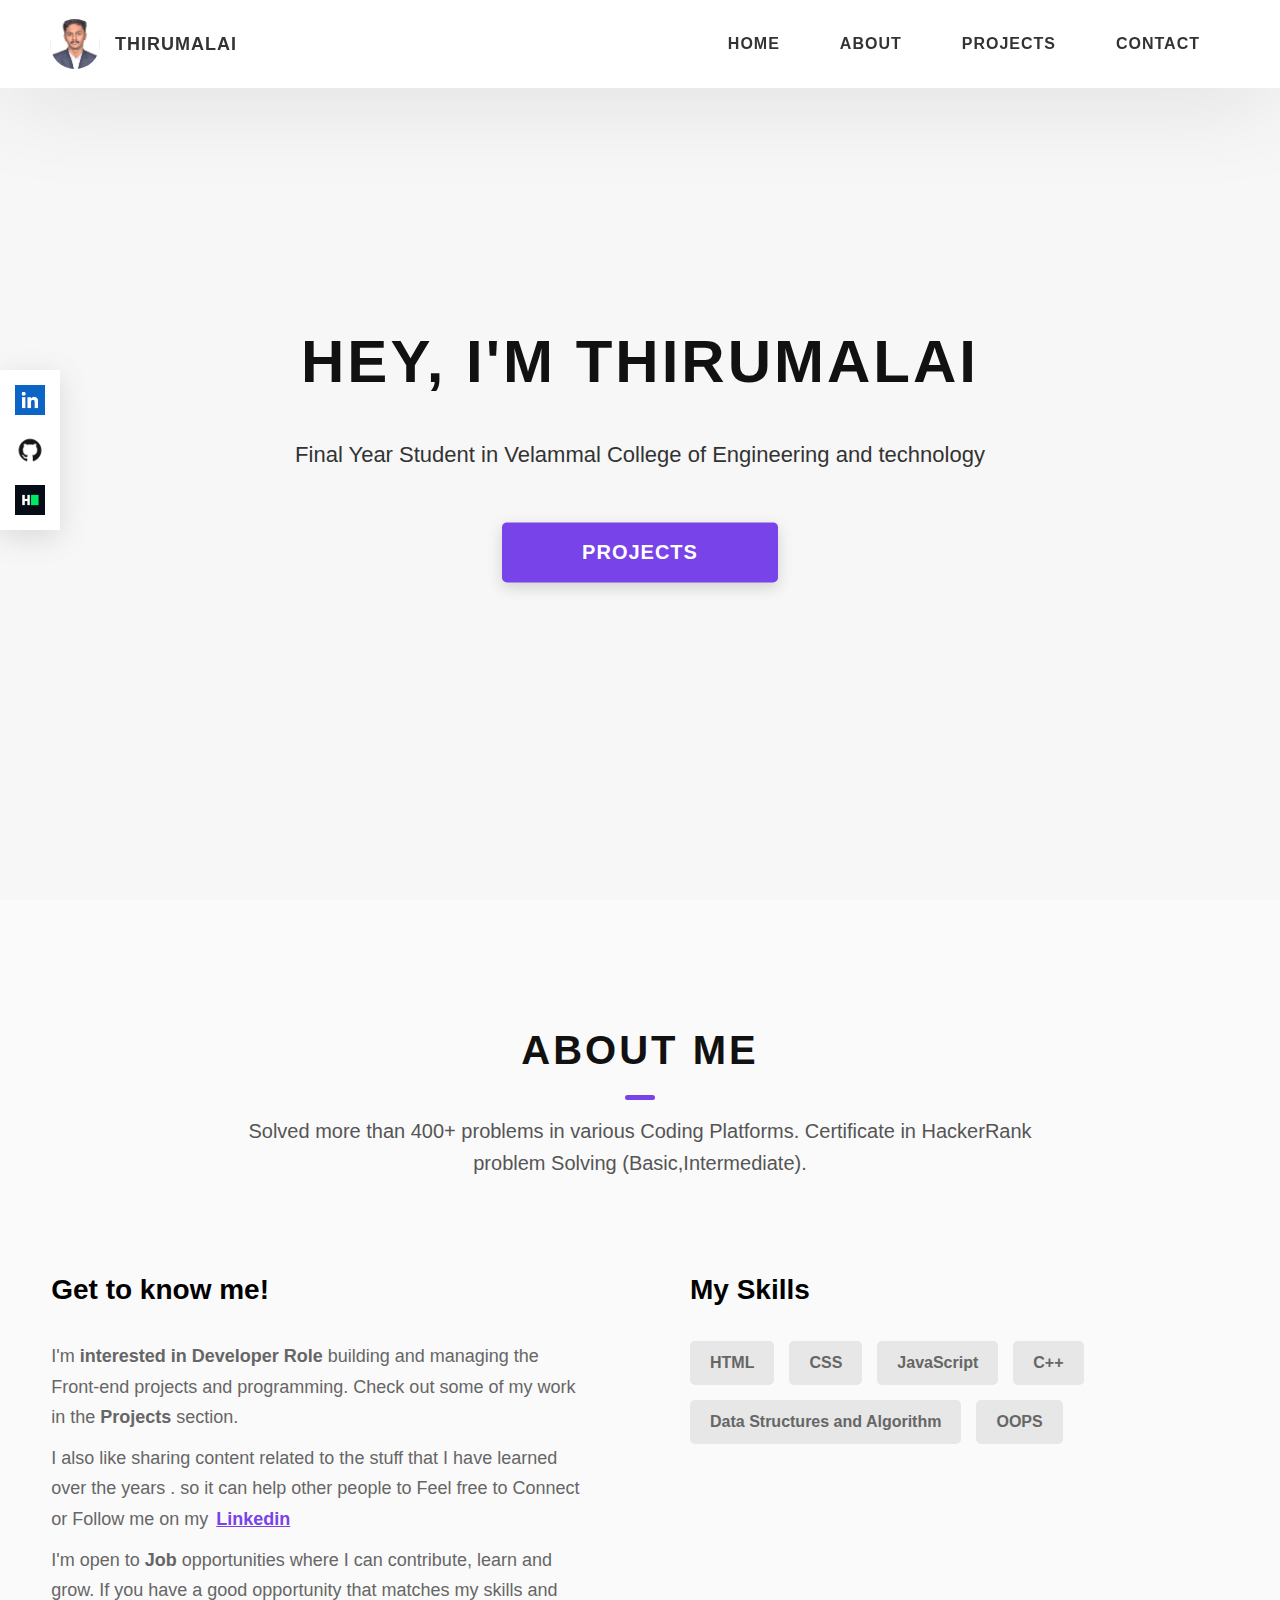
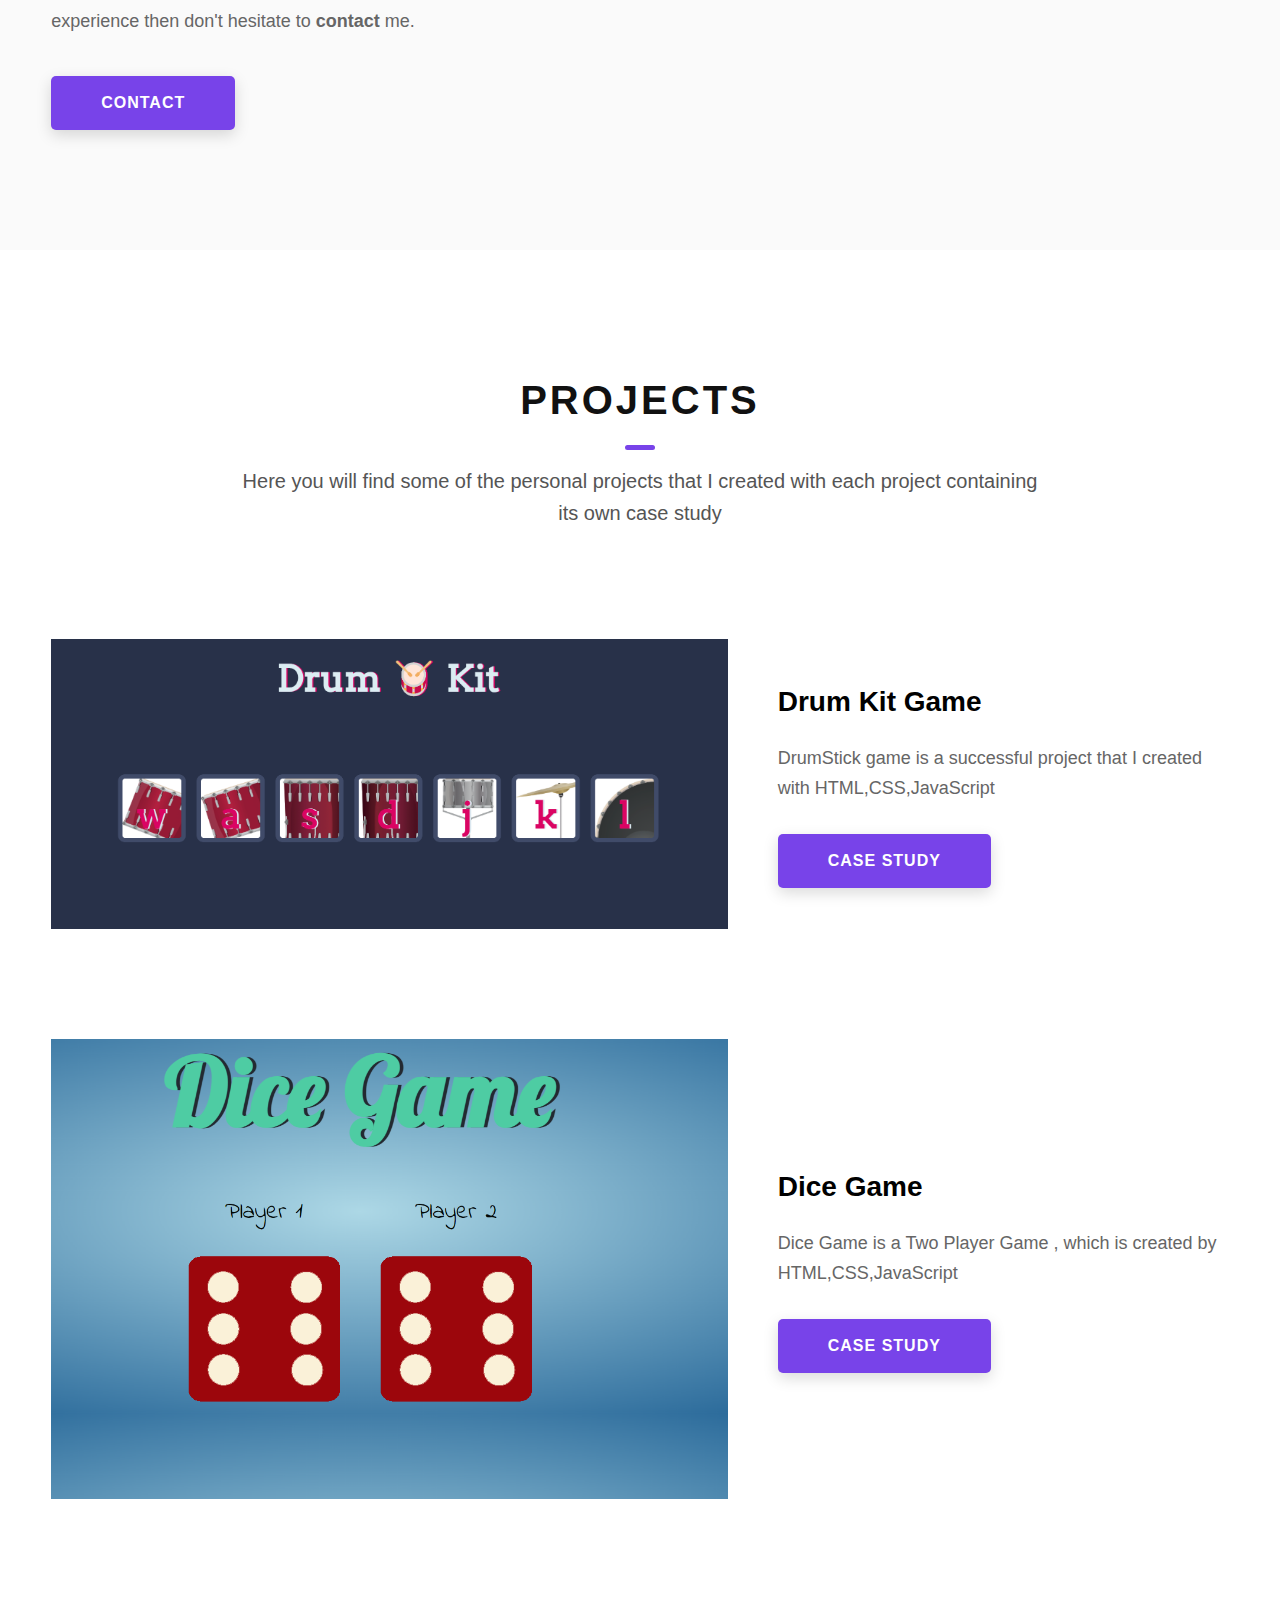
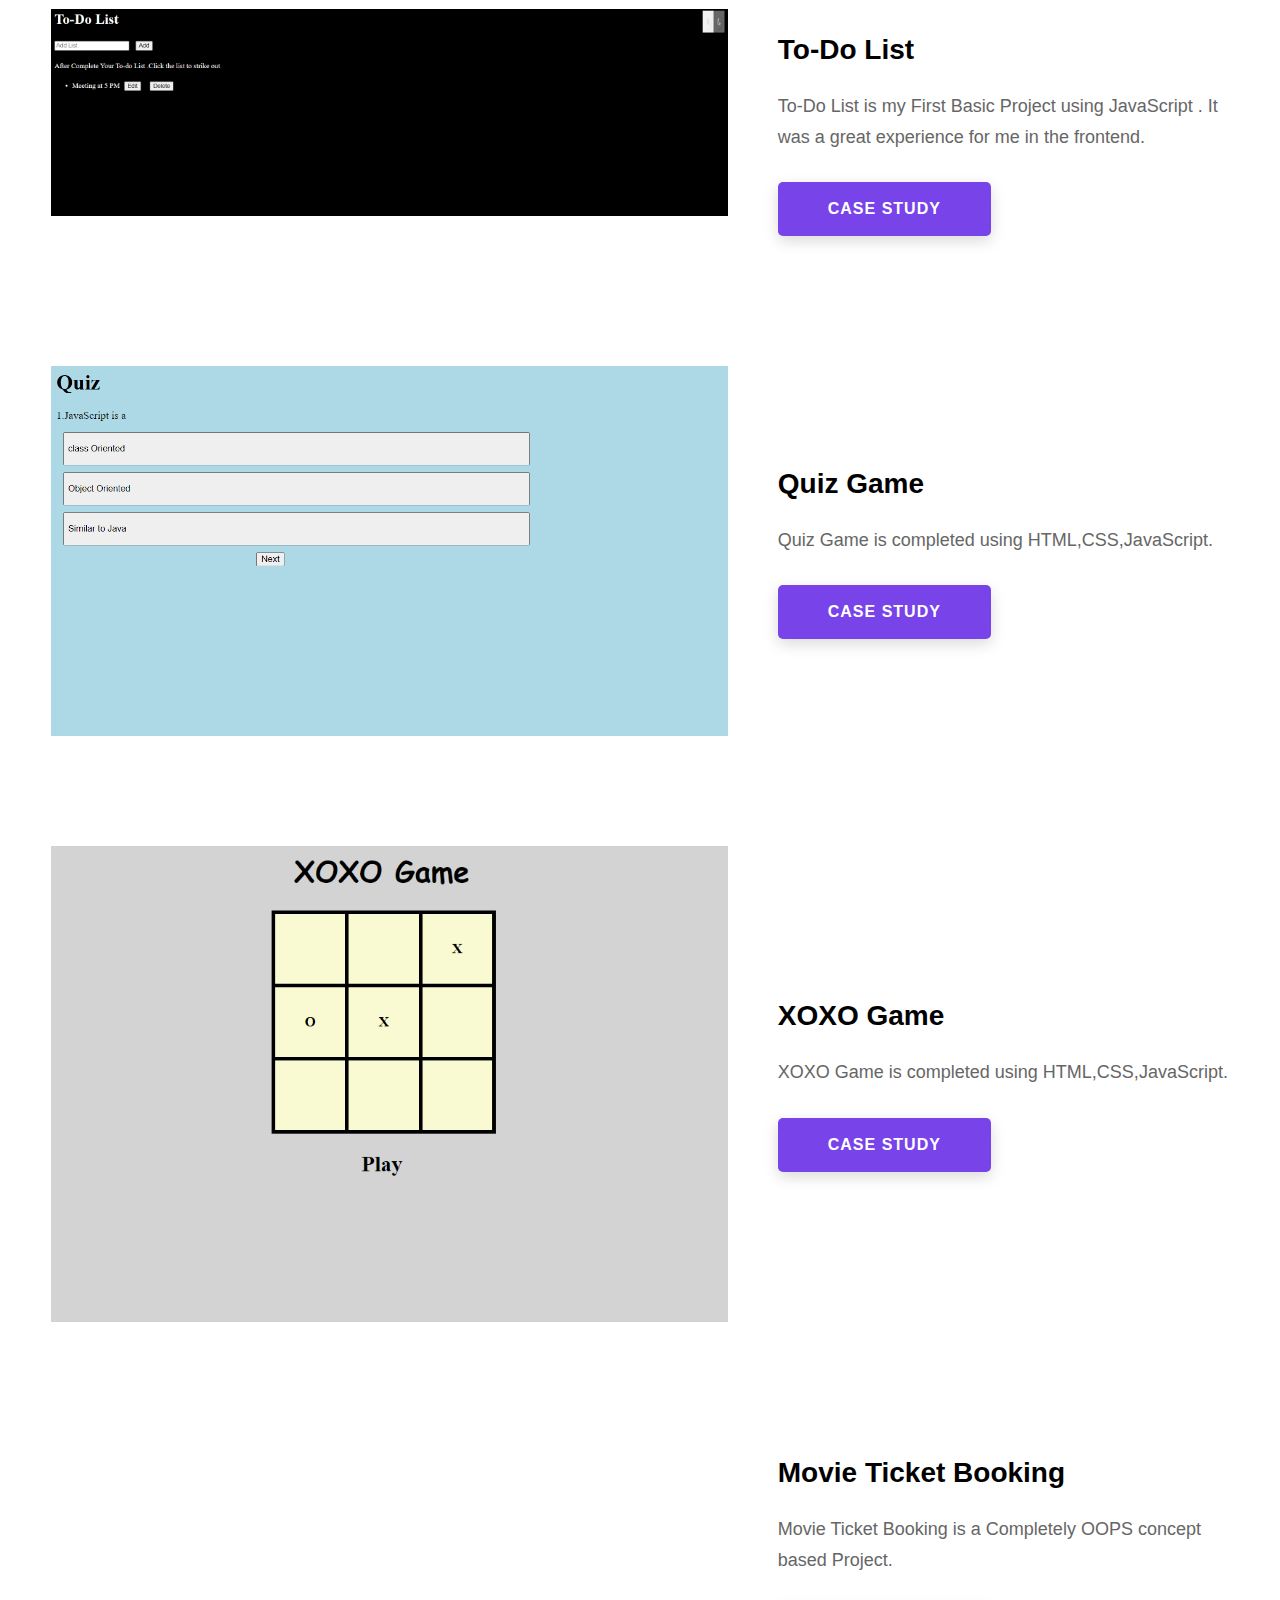
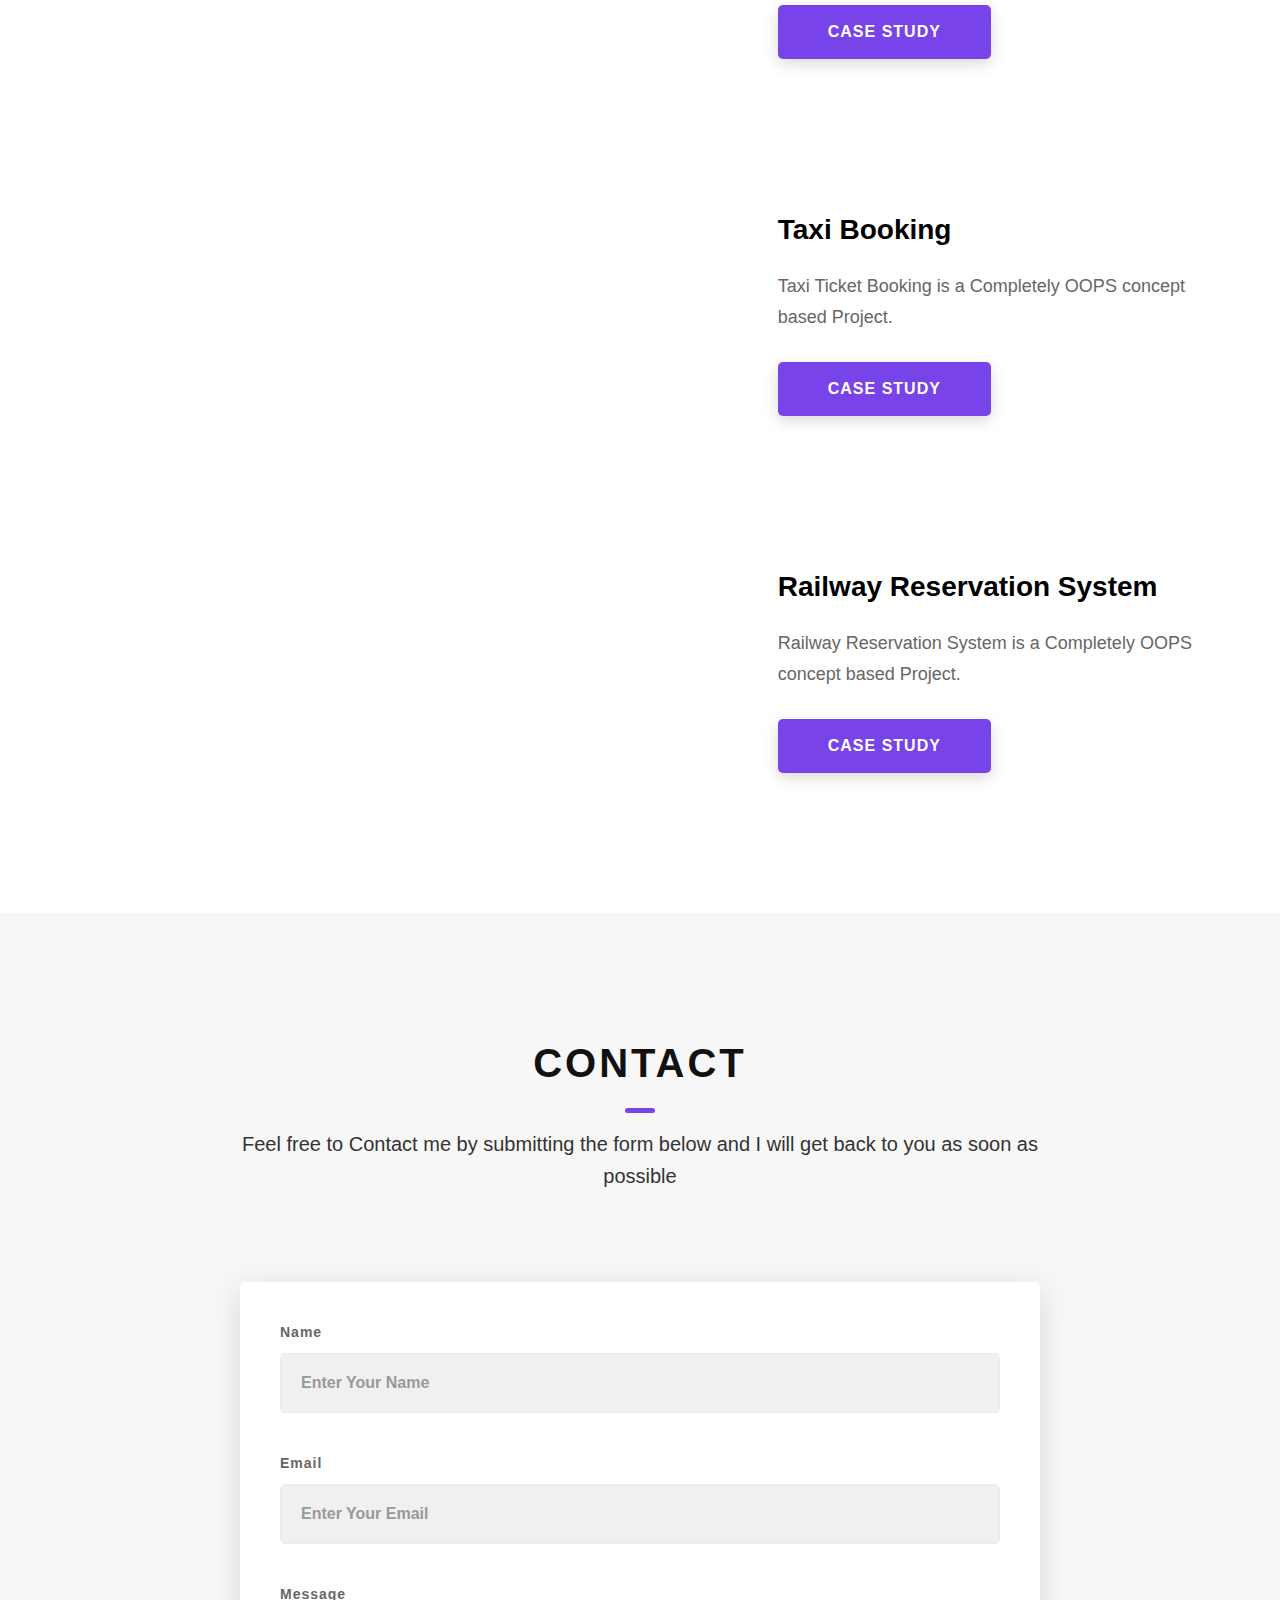
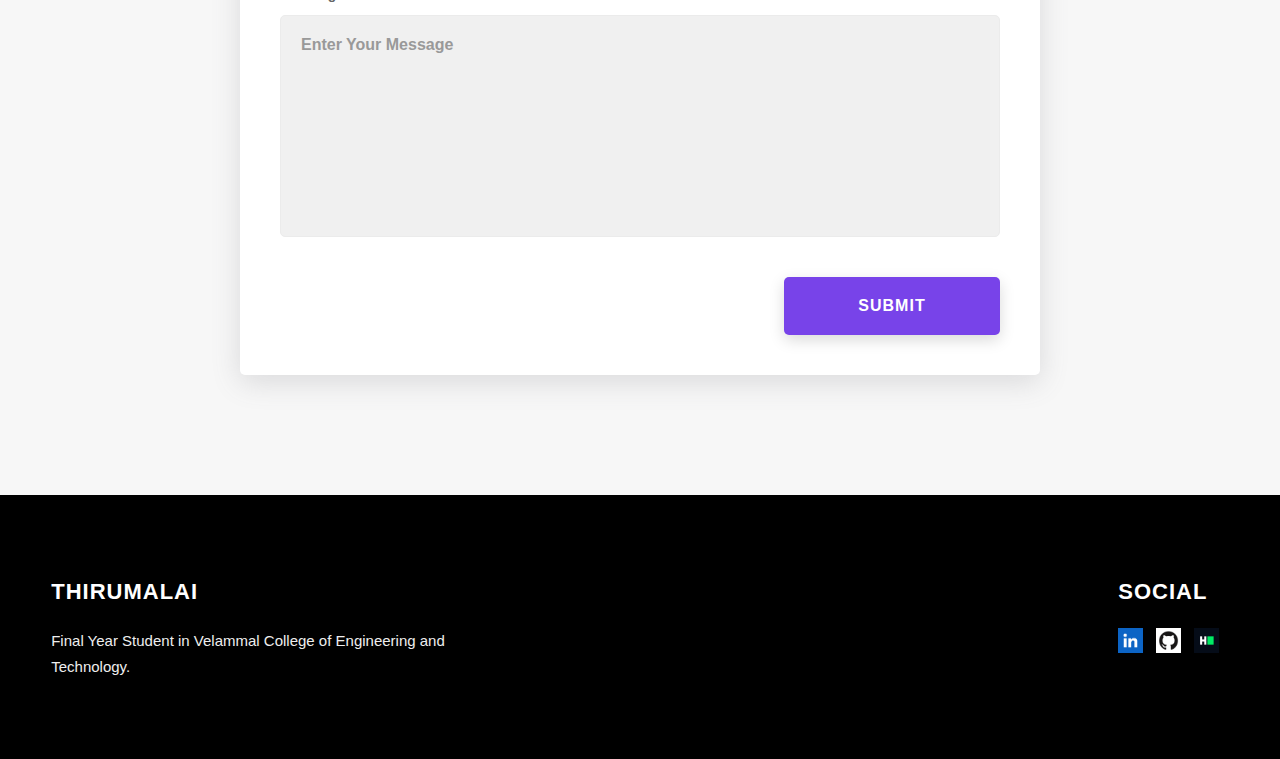
==== index.html @ ac86a819 "index.html" ====
<html lang="en"><head>
    <meta charset="UTF-8">
    <meta name="viewport" content="width=device-width, initial-scale=1.0">
    <meta http-equiv="X-UA-Compatible" content="ie=edge">
  
    <title>Thirumalai Portforlio</title>

    <link rel="stylesheet" href="styles.css">


  </head>

  <body>
    <header class="header">
      <div class="header__content">
        <div class="header__logo-container">
          <div class="header__logo-img-cont">
            <img src="./assets/png/profile.jpg" alt="Logo Image" class="header__logo-img">
          </div>
          <span class="header__logo-sub">Thirumalai</span>
        </div>
        <div class="header__main">
          <ul class="header__links">
            <li class="header__link-wrapper">
              <a href="./" class="header__link"> Home </a>
            </li>
            <li class="header__link-wrapper">
              <a href="./#about" class="header__link">About </a>
            </li>
            <li class="header__link-wrapper">
              <a href="./#projects" class="header__link"> Projects </a>
            </li>
            <li class="header__link-wrapper">
              <a href="./#contact" class="header__link"> Contact </a>
            </li>
          </ul>
          
        </div>
      </div>
      <div class="header__sm-menu">
        <div class="header__sm-menu-content">
          <ul class="header__sm-menu-links">
            <li class="header__sm-menu-link">
              <a href="./"> Home </a>
            </li>

            <li class="header__sm-menu-link">
              <a href="./#about"> About </a>
            </li>

            <li class="header__sm-menu-link">
              <a href="./#projects"> Projects </a>
            </li>

            <li class="header__sm-menu-link">
              <a href="./#contact"> Contact </a>
            </li>
          </ul>
        </div>
      </div>
    </header>
    <section class="home-hero">
      <div class="home-hero__content">
        <h1 class="heading-primary">Hey, I'm Thirumalai</h1>
        <div class="home-hero__info">
          <p class="text-primary">
            Final Year Student in Velammal College of Engineering and technology
          </p>
        </div>
        <div class="home-hero__cta">
          <a href="./#projects" class="btn btn--bg">Projects</a>
        </div>
      </div>
      <div class="home-hero__socials">
        <div class="home-hero__social">
          <a href="https://www.linkedin.com/in/thiru-malai-568a99209/" class="home-hero__social-icon-link" rel="noreferrer" target="_blank">
            <img src="./assets/png/linkedin.png" alt="Linkedin Profile" class="home-hero__social-icon">
          </a>
        </div>
        <div class="home-hero__social">
          <a href="https://github.com/ThiruMalai31" class="home-hero__social-icon-link" rel="noreferrer" target="_blank">
            <img src="./assets/png/github.png" alt=" Github Profile" class="home-hero__social-icon">
          </a>
        </div>
        <div class="home-hero__social">
          <a href="https://www.hackerrank.com/profile/thirumalai2024" class="home-hero__social-icon-link home-hero__social-icon-link--bd-none" rel="noreferrer" target="_blank">
            <img src="./assets/png/hackerRank.png" alt=" HackerRank Channel" class="home-hero__social-icon">
          </a>
        </div>
      </div>
      <!-- <div class="home-hero__mouse-scroll-cont">
        <div class="mouse"></div>
      </div> -->
    </section>
    <section id="about" class="about sec-pad">
      <div class="main-container">
        <h2 class="heading heading-sec heading-sec__mb-med">
          <span class="heading-sec__main">About Me</span>
          <span class="heading-sec__sub">
           Solved more than 400+ problems in various Coding Platforms. Certificate in HackerRank problem Solving (Basic,Intermediate).
          </span>
        </h2>
        <div class="about__content">
          <div class="about__content-main">
            <h3 class="about__content-title">Get to know me!</h3>
            <div class="about__content-details">
              <p class="about__content-details-para">
                I'm  <strong>interested in Developer Role </strong> building
                and managing the Front-end projects and programming. Check out some of
                my work in the <strong>Projects</strong> section.
              </p>
              <p class="about__content-details-para">
                I also like sharing content related to the stuff that I have
                learned over the years . so it
                can help other people to Feel free to Connect
                or Follow me on my
                <a rel="noreferrer" href="https://www.linkedin.com/in/thiru-malai-568a99209/" target="_blank">Linkedin</a>
    
            
              </p>
              <p class="about__content-details-para">
                I'm open to <strong>Job</strong> opportunities where I can
                contribute, learn and grow. If you have a good opportunity that
                matches my skills and experience then don't hesitate to
                <strong>contact</strong> me.
              </p>
            </div>
            <a href="./#contact" class="btn btn--med btn--theme dynamicBgClr">Contact</a>
          </div>
          <div class="about__content-skills">
            <h3 class="about__content-title">My Skills</h3>
            <div class="skills">
              <div class="skills__skill">HTML</div>
              <div class="skills__skill">CSS</div>
              <div class="skills__skill">JavaScript</div>
              <div class="skills__skill">C++</div>
              <div class="skills__skill">Data Structures and Algorithm</div>
              <div class="skills__skill">OOPS</div>
              <!-- <div class="skills__skill">SASS</div>
              <div class="skills__skill">GIT</div>
              <div class="skills__skill">Github</div>
              <div class="skills__skill">Responsive Design</div>
              <div class="skills__skill">SEO</div>
              <div class="skills__skill">Terminal</div> -->
            </div>
          </div>
        </div>
      </div>
    </section>
    <section id="projects" class="projects sec-pad">
      <div class="main-container">
        <h2 class="heading heading-sec heading-sec__mb-bg">
          <span class="heading-sec__main">Projects</span>
          <span class="heading-sec__sub">
            Here you will find some of the personal projects that I
            created with each project containing its own case study
          </span>
        </h2>

        <div class="projects__content">
          <div class="projects__row">
            <div class="projects__row-img-cont">
              <img src="./assets/png/Drum Kit.png" alt="Software Screenshot" class="projects__row-img" loading="lazy">
            </div>
            <div class="projects__row-content">
              <h3 class="projects__row-content-title">Drum Kit Game</h3>
              <p class="projects__row-content-desc">
                DrumStick game is a successful project that I created
                with HTML,CSS,JavaScript
              </p>
              <a class="btn btn--med btn--theme dynamicBgClr" href="project-1.html" target="_blank">Case Study</a>
            </div>
          </div>
          <div class="projects__row">
            <div class="projects__row-img-cont">
              <img src="./assets/png/Dice game.png" alt="Software Screenshot" class="projects__row-img" loading="lazy">
            </div>
            <div class="projects__row-content">
              <h3 class="projects__row-content-title">Dice Game </h3>
              <p class="projects__row-content-desc">
                Dice Game is a Two Player Game , which is created by HTML,CSS,JavaScript
              </p>
              <a class="btn btn--med btn--theme dynamicBgClr" href="project-2.html" target="_blank">Case Study</a>
            </div>
          </div>
          <div class="projects__row">
            <div class="projects__row-img-cont">
              <img src="./assets/png/To-Do list.png" alt="Software Screenshot" class="projects__row-img" loading="lazy">
            </div>
            <div class="projects__row-content">
              <h3 class="projects__row-content-title"> To-Do List</h3>
              <p class="projects__row-content-desc">
              To-Do List is my First Basic Project using JavaScript . It was a great
                experience for me in the frontend.
              </p>
              <a class="btn btn--med btn--theme dynamicBgClr" href="project-3.html" target="_blank">Case Study</a>
            </div>
          </div>
          <div class="projects__row">
            <div class="projects__row-img-cont">
              <img src="./assets/png/Quiz Game.png" alt="Software Screenshot" class="projects__row-img" loading="lazy">
            </div>
            <div class="projects__row-content">
              <h3 class="projects__row-content-title">Quiz Game</h3>
              <p class="projects__row-content-desc">
                Quiz Game is completed using HTML,CSS,JavaScript.
              </p>
              <a class="btn btn--med btn--theme dynamicBgClr" href="project-4.html" target="_blank">Case Study</a>
            </div>
          </div>
          <div class="projects__row">
            <div class="projects__row-img-cont">
              <img src="./assets/png/XOXO.png" alt="Software Screenshot" class="projects__row-img" loading="lazy">
            </div>
            <div class="projects__row-content">
              <h3 class="projects__row-content-title">XOXO Game</h3>
              <p class="projects__row-content-desc">
                XOXO Game is completed using HTML,CSS,JavaScript.
              </p>
              <a class="btn btn--med btn--theme dynamicBgClr" href="project-5.html" target="_blank">Case Study</a>
            </div>
          </div>
          <div class="projects__row">
            <div class="projects__row-img-cont">
              <img src="./assets/png/movie.jpg" alt="Software Screenshot" class="projects__row-img" loading="lazy">
            </div>
            <div class="projects__row-content">
              <h3 class="projects__row-content-title">Movie Ticket Booking</h3>
              <p class="projects__row-content-desc">
                Movie Ticket Booking is a Completely OOPS concept based Project.
              </p>
              <a class="btn btn--med btn--theme dynamicBgClr" href="project-6.html" target="_blank">Case Study</a>
            </div>
          </div>
          <div class="projects__row">
            <div class="projects__row-img-cont">
              <img src="./assets/png/taxi.svg" alt="Software Screenshot" class="projects__row-img" loading="lazy">
            </div>
            <div class="projects__row-content">
              <h3 class="projects__row-content-title">Taxi Booking</h3>
              <p class="projects__row-content-desc">
                Taxi Ticket Booking is a Completely OOPS concept based Project.
              </p>
              <a class="btn btn--med btn--theme dynamicBgClr" href="project-7.html" target="_blank">Case Study</a>
            </div>
          </div>
          <div class="projects__row">
            <div class="projects__row-img-cont">
              <img src="./assets/png/Railway image.svg" alt="Software Screenshot" class="projects__row-img" loading="lazy">
            </div>
            <div class="projects__row-content">
              <h3 class="projects__row-content-title">Railway Reservation System</h3>
              <p class="projects__row-content-desc">
                Railway Reservation System is a Completely OOPS concept based Project.
              </p>
              <a class="btn btn--med btn--theme dynamicBgClr" href="project-8.html" target="_blank">Case Study</a>
            </div>
          </div>
        </div>
      </div>
    </section>
    <section id="contact" class="contact sec-pad dynamicBg">
      <div class="main-container">
        <h2 class="heading heading-sec heading-sec__mb-med">
          <span class="heading-sec__main heading-sec__main--lt">Contact</span>
          <span class="heading-sec__sub heading-sec__sub--lt">
            Feel free to Contact me by submitting the form below and I will get
            back to you as soon as possible
          </span>
        </h2>
        <div class="contact__form-container">
          <form action="#" class="contact__form" method="post"><input type="hidden" name="form-name" value="form 1">
            <div class="contact__form-field">
              <label class="contact__form-label" for="name">Name</label>
              <input required="" placeholder="Enter Your Name" type="text" class="contact__form-input" name="name" id="name">
            </div>
            <div class="contact__form-field">
              <label class="contact__form-label" for="email">Email</label>
              <input required="" placeholder="Enter Your Email" type="email" class="contact__form-input" name="email" id="email">
            </div>
            <div class="contact__form-field">
              <label class="contact__form-label" for="message">Message</label>
              <textarea required="" cols="30" rows="10" class="contact__form-input" placeholder="Enter Your Message" name="message" id="message"></textarea>
            </div>
            <button type="submit" class="btn btn--theme contact__btn">
              Submit
            </button>
          </form>
        </div>
      </div>
    </section>
    <footer class="main-footer">
      <div class="main-container">
        <div class="main-footer__upper">
          <div class="main-footer__row main-footer__row-1">
            <h2 class="heading heading-sm main-footer__heading-sm">
              <span>Social</span>
            </h2>
            <div class="main-footer__social-cont">
              <a target="_blank" rel="noreferrer" href="https://www.linkedin.com/in/thiru-malai-568a99209/">
                <img class="main-footer__icon" src="./assets/png/linkedin.png" alt="Ram Maheshwari Linkedin Profile">
              </a>
              <a target="_blank" rel="noreferrer" href="https://github.com/ThiruMalai31">
                <img class="main-footer__icon" src="./assets/png/github.png" alt="RammCodes Github Profile">
              </a>
              <a target="_blank" rel="noreferrer" href="https://www.hackerrank.com/profile/thirumalai2024">
                <img class="main-footer__icon" src="./assets/png/hackerRank.png" alt="RammCodes Twitter Profile">
              </a>
            </div>
          </div>
          <div class="main-footer__row main-footer__row-2">
            <h2 class="heading heading-sm text-lt">Thirumalai</h2>
            <p class="main-footer__short-desc">
              Final Year Student in Velammal College of Engineering and Technology.
            </p>
          </div>
        </div>
      </div>
    </footer>

 
</div></body></html>
---- styles.css ----
*,*::after,*::before {
    margin: 0;
    padding: 0;
    box-sizing: inherit;
    font-family: inherit
}

html {
    font-size: 62.5%;
    scroll-behavior: smooth
}

@media only screen and (max-width: 75em) {
    html {
        font-size:59%
    }
}

@media only screen and (max-width: 56.25em) {
    html {
        font-size:56%
    }
}

@media only screen and (min-width: 112.5em) {
    html {
        font-size:65%
    }
}

body {
    box-sizing: border-box;
    position: relative;
    line-height: 1.5;
    font-family: sans-serif;
    overflow-x: hidden;
    overflow-y: scroll;
    font-family: 'Source Sans Pro', sans-serif
}

a {
    text-decoration: none;
    color: inherit
}

li {
    list-style: none
}

input:focus,button:focus,a:focus,textarea:focus {
    outline: none
}

button {
    border: none;
    cursor: pointer
}

textarea {
    resize: none
}

.heading-primary {
    font-size: 6rem;
    text-transform: uppercase;
    letter-spacing: 3px;
    text-align: center;
    color: #111;
    font-weight: 800
}

@media only screen and (max-width: 37.5em) {
    .heading-primary {
        font-size:4.5rem
    }
}

.heading-sec__mb-bg {
    margin-bottom: 11rem
}

@media only screen and (max-width: 56.25em) {
    .heading-sec__mb-bg {
        margin-bottom:8rem
    }
}

.heading-sec__mb-med {
    margin-bottom: 9rem
}

@media only screen and (max-width: 56.25em) {
    .heading-sec__mb-med {
        margin-bottom:8rem
    }
}

.heading-sec__main {
    display: block;
    font-size: 4rem;
    text-transform: uppercase;
    letter-spacing: 1px;
    letter-spacing: 3px;
    text-align: center;
    margin-bottom: 3.5rem;
    position: relative;
    color: #111
}

.heading-sec__main--lt {
    color: #111;
    font-weight: 800
}

.heading-sec__main--lt::after {
    content: '';
    background: #7843E9 !important
}

.heading-sec__main::after {
    content: '';
    position: absolute;
    top: calc(100% + 1.5rem);
    height: 5px;
    width: 3rem;
    background: #7843E9;
    left: 50%;
    transform: translateX(-50%);
    border-radius: 5px
}

@media only screen and (max-width: 37.5em) {
    .heading-sec__main::after {
        top:calc(100% + 1.2rem)
    }
}

.heading-sec__sub {
    display: block;
    text-align: center;
    color: #555;
    font-size: 2rem;
    font-weight: 500;
    max-width: 80rem;
    margin: auto;
    line-height: 1.6
}

@media only screen and (max-width: 37.5em) {
    .heading-sec__sub {
        font-size:1.8rem
    }
}

.heading-sec__sub--lt {
    color: #333
}

.heading-sm {
    font-size: 2.2rem;
    text-transform: uppercase;
    letter-spacing: 1px
}

.main-container {
    max-width: 120rem;
    margin: auto;
    width: 92%
}

.btn {
    background: #7843E9;
    color: #fff;
    text-transform: uppercase;
    letter-spacing: 1px;
    display: inline-block;
    font-weight: 700;
    border-radius: 5px;
    box-shadow: 0 5px 15px 0 rgba(0,0,0,0.15);
    transition: transform .3s
}

.btn:hover {
    transform: translateY(-3px)
}

.btn--bg {
    padding: 1.5rem 8rem;
    font-size: 2rem
}

.btn--med {
    padding: 1.5rem 5rem;
    font-size: 1.6rem
}

.btn--theme {
    background: #7843E9;
    color: #fff
}

.btn--theme-inv {
    color: #111;
    background: #fff;
    border: 2px solid #7843E9;
    box-shadow: none;
    padding: calc(1.5rem - 2px) calc(5rem - 2px)
}

.sec-pad {
    padding: 12rem 0
}

@media only screen and (max-width: 56.25em) {
    .sec-pad {
        padding:8rem 0
    }
}

.text-primary {
    color: #333;
    font-size: 2.2rem;
    text-align: center;
    width: 100%;
    line-height: 1.6
}

@media only screen and (max-width: 37.5em) {
    .text-primary {
        font-size:2rem
    }
}

.d-none {
    display: none
}

.home-hero {
    color: #fff;
    background: linear-gradient(to right, rgba(245,245,245,0.8), rgba(245,245,245,0.8)),url(../../assets/svg/common-bg.svg);
    background-position: center;
    height: 100vh;
    min-height: 80rem;
    max-height: 120rem;
    position: relative
}

@media only screen and (max-width: 37.5em) {
    .home-hero {
        height:unset;
        min-height: unset
    }
}

.home-hero__socials {
    position: absolute;
    top: 50%;
    transform: translateY(-50%);
    background: #fff;
    box-shadow: rgba(100,100,111,0.2) 0px 7px 29px 0px;
    padding: .5rem
}

@media only screen and (max-width: 56.25em) {
    .home-hero__socials {
        display:none
    }
}

.home-hero__mouse-scroll-cont {
    position: absolute;
    bottom: 3%;
    left: 50%;
    transform: translateX(-50%)
}

@media only screen and (max-width: 37.5em) {
    .home-hero__mouse-scroll-cont {
        display:none
    }
}

.home-hero__social {
    width: 5rem
}

.home-hero__social-icon-link {
    width: 100%;
    display: block;
    padding: 1rem;
    transition: background .3s;
    border-radius: 5px
}

.home-hero__social-icon-link:hover {
    background: rgba(120,67,233,0.2)
}

.home-hero__social-icon-link--bd-none {
    border-bottom: 0
}

.home-hero__social-icon {
    width: 100%
}

.home-hero__content {
    position: absolute;
    top: 50%;
    left: 50%;
    transform: translate(-50%, -50%);
    max-width: 90rem;
    width: 92%
}

@media only screen and (max-width: 37.5em) {
    .home-hero__content {
        padding:19rem 0 13rem 0;
        margin: auto;
        position: static;
        transform: translate(0, 0)
    }
}

.home-hero__info {
    margin: 3rem auto 0 auto;
    max-width: 80rem
}

.home-hero__cta {
    margin-top: 5rem;
    text-align: center
}

.about {
    background: #fafafa
}

.about__content {
    display: grid;
    grid-template-columns: 1fr 1fr;
    grid-gap: 10rem
}

@media only screen and (max-width: 56.25em) {
    .about__content {
        grid-template-columns:1fr;
        grid-gap: 8rem
    }
}

.about__content-title {
    font-weight: 700;
    font-size: 2.8rem;
    margin-bottom: 3rem
}

@media only screen and (max-width: 37.5em) {
    .about__content-title {
        font-size:2.4rem
    }
}

.about__content-details-para {
    font-size: 1.8rem;
    color: #666;
    max-width: 60rem;
    line-height: 1.7;
    margin-bottom: 1rem
}

.about__content-details-para--hl {
    font-weight: 700;
    margin: 0 3px
}

.about__content-details-para:last-child {
    margin-bottom: 4rem
}

.about__content-details-para a {
    text-decoration: underline;
    font-weight: 700;
    color: #7843E9;
    margin: 0 3px
}

.projects__row {
    display: grid;
    grid-template-columns: 1.5fr 1fr;
    grid-gap: 5rem;
    margin-bottom: 11rem
}

@media only screen and (max-width: 56.25em) {
    .projects__row {
        grid-template-columns:1fr;
        grid-gap: 2rem;
        margin-bottom: 8rem
    }
}

@media only screen and (max-width: 56.25em) {
    .projects__row {
        text-align:center
    }
}

.projects__row:last-child {
    margin-bottom: 0
}

.projects__row-img-cont {
    overflow: hidden
}

.projects__row-img {
    width: 100%;
    display: block;
    -o-object-fit: cover;
    object-fit: cover
}

.projects__row-content {
    padding: 2rem 0;
    display: flex;
    justify-content: center;
    flex-direction: column;
    align-items: flex-start
}

@media only screen and (max-width: 56.25em) {
    .projects__row-content {
        align-items:center
    }
}

.projects__row-content-title {
    font-weight: 700;
    font-size: 2.8rem;
    margin-bottom: 2rem
}

@media only screen and (max-width: 37.5em) {
    .projects__row-content-title {
        font-size:2.4rem
    }
}

.projects__row-content-desc {
    font-size: 1.8rem;
    color: #666;
    max-width: 60rem;
    line-height: 1.7;
    margin-bottom: 3rem
}

@media only screen and (max-width: 37.5em) {
    .projects__row-content-desc {
        font-size:1.7rem
    }
}

.contact {
    background: linear-gradient(to right, rgba(245,245,245,0.8), rgba(245,245,245,0.8)),url(../../assets/svg/common-bg.svg);
    background-size: cover;
    background-position: center
}

.contact__form-container {
    box-shadow: rgba(100,100,111,0.2) 0px 7px 29px 0px;
    background: white;
    padding: 4rem;
    margin-top: 6rem;
    max-width: 80rem;
    text-align: right;
    width: 95%;
    border-radius: 5px;
    margin: 5rem auto 0 auto
}

@media only screen and (max-width: 37.5em) {
    .contact__form-container {
        padding:3rem
    }
}

.contact__form-field {
    margin-bottom: 4rem
}

@media only screen and (max-width: 37.5em) {
    .contact__form-field {
        margin-bottom:3rem
    }
}

.contact__form-label {
    color: #666;
    font-size: 1.4rem;
    letter-spacing: 1px;
    font-weight: 700;
    margin-bottom: 1rem;
    display: block;
    text-align: left
}

.contact__form-input {
    color: #333;
    padding: 2rem;
    width: 100%;
    border: 1px solid #ebebeb;
    font-size: 1.6rem;
    letter-spacing: 0px;
    background: #f0f0f0;
    border-radius: 5px;
    font-weight: 600
}

.contact__form-input::-moz-placeholder {
    color: #999;
    font-weight: 600;
    font-size: 1.6rem
}

.contact__form-input:-ms-input-placeholder {
    color: #999;
    font-weight: 600;
    font-size: 1.6rem
}

.contact__form-input::placeholder {
    color: #999;
    font-weight: 600;
    font-size: 1.6rem
}

.contact__form-input::-webkit-input-placeholder {
    color: #999;
    font-weight: 600;
    font-size: 1.6rem
}

.contact__form-input:-ms-input-placeholder {
    color: #999;
    font-weight: 600;
    font-size: 1.6rem
}

.contact__form-input::-ms-input-placeholder {
    color: #999;
    font-weight: 600;
    font-size: 1.6rem
}

.contact__form-input:-moz-placeholder {
    opacity: 1;
    color: #999;
    font-weight: 600;
    font-size: 1.6rem
}

.contact__form-input::-moz-placeholder {
    opacity: 1;
    color: #999;
    font-weight: 600;
    font-size: 1.6rem
}

.contact__btn {
    width: 30%;
    padding: 2rem 4rem;
    font-size: 1.6rem
}

@media only screen and (max-width: 37.5em) {
    .contact__btn {
        width:100%
    }
}

.project-cs-hero {
    color: #fff;
    background: linear-gradient(to right, rgba(245,245,245,0.8), rgba(245,245,245,0.8)),url(../../assets/svg/common-bg.svg);
    background-size: cover;
    background-position: center;
    position: relative
}

@media only screen and (max-width: 37.5em) {
    .project-cs-hero {
        height:unset;
        min-height: unset
    }
}

.project-cs-hero__content {
    padding: 25rem 0 17rem 0;
    max-width: 90rem;
    width: 92%;
    margin: auto
}

@media only screen and (max-width: 37.5em) {
    .project-cs-hero__content {
        padding:19rem 0 13rem 0;
        margin: auto;
        position: static;
        transform: translate(0, 0)
    }
}

.project-cs-hero__info {
    margin: 3rem auto 0 auto;
    max-width: 80rem
}

.project-cs-hero__cta {
    margin-top: 5rem;
    text-align: center
}

.project-details__content {
    padding: 8rem 0;
    max-width: 90rem;
    margin: auto
}

.project-details__content-title {
    font-weight: 700;
    font-size: 2.8rem;
    margin-bottom: 3rem
}

@media only screen and (max-width: 37.5em) {
    .project-details__content-title {
        font-size:2.4rem
    }
}

.project-details__showcase-img-cont {
    width: 100%;
    margin-bottom: 6rem
}

.project-details__showcase-img {
    width: 100%
}

.project-details__content-main {
    width: 100%;
    max-width: 70rem;
    margin: auto
}

.project-details__desc {
    margin: 0 0 7rem 0
}

.project-details__desc-para {
    font-size: 1.8rem;
    line-height: 1.7;
    color: #666;
    margin-bottom: 2rem
}

.project-details__tools-used {
    margin: 0 0 7rem 0
}

.project-details__tools-used-list {
    display: flex;
    flex-wrap: wrap
}

.project-details__tools-used-item {
    padding: 1rem 2rem;
    margin-bottom: 1.5rem;
    margin-right: 1.5rem;
    font-size: 1.6rem;
    background: rgba(153,153,153,0.2);
    border-radius: 5px;
    font-weight: 600;
    color: #777
}

.project-details__links {
    margin: 0 0
}

.project-details__links-btn {
    margin-right: 2rem
}

@media only screen and (max-width: 37.5em) {
    .project-details__links-btn {
        margin-right:0;
        width: 70%;
        margin-bottom: 2rem;
        text-align: center
    }
}

.project-details__links-btn:last-child {
    margin: 0
}

@media only screen and (max-width: 37.5em) {
    .project-details__links-btn:last-child {
        margin:0
    }
}

.header {
    position: fixed;
    width: 100%;
    z-index: 1000;
    background: #000;
    background: #fff;
    box-shadow: 0 10px 100px rgba(0,0,0,0.1)
}

.header__content {
    display: flex;
    align-items: center;
    justify-content: space-between;
    padding: 1rem 5rem
}

@media only screen and (max-width: 56.25em) {
    .header__content {
        padding:0 2rem
    }
}

.header__logo-container {
    display: flex;
    align-items: center;
    cursor: pointer;
    color: #333;
    transition: color .3s
}

.header__logo-container:hover {
    color: #7843E9
}

.header__logo-img-cont {
    width: 5rem;
    height: 5rem;
    border-radius: 50px;
    overflow: hidden;
    margin-right: 1.5rem;
    background: #7843E9
}

@media only screen and (max-width: 56.25em) {
    .header__logo-img-cont {
        width:4.5rem;
        height: 4.5rem;
        margin-right: 1.2rem
    }
}

.header__logo-img {
    width: 100%;
    height: 100%;
    -o-object-fit: cover;
    object-fit: cover;
    -o-object-position: center;
    object-position: center;
    display: block
}

.header__logo-sub {
    font-size: 1.8rem;
    text-transform: uppercase;
    font-weight: 700;
    letter-spacing: 1px
}

.header__links {
    display: flex
}

@media only screen and (max-width: 37.5em) {
    .header__links {
        display:none
    }
}

.header__link {
    padding: 2.2rem 3rem;
    display: inline-block;
    font-size: 1.6rem;
    color: #333;
    text-transform: uppercase;
    letter-spacing: 1px;
    font-weight: 700;
    transition: color .3s
}

.header__link:hover {
    color: #7843E9
}

@media only screen and (max-width: 56.25em) {
    .header__link {
        padding:3rem 1.8rem;
        font-size: 1.5rem
    }
}

.header__main-ham-menu-cont {
    display: none;
    width: 3rem;
    padding: 2.2rem 0
}

@media only screen and (max-width: 37.5em) {
    .header__main-ham-menu-cont {
        display:block
    }
}

.header__main-ham-menu {
    width: 100%
}

.header__main-ham-menu-close {
    width: 100%
}

.header__sm-menu {
    background: #fff;
    position: absolute;
    width: 100%;
    top: 100%;
    visibility: hidden;
    opacity: 0;
    transition: all .3s;
    box-shadow: 0px 5px 5px 0px rgba(0,0,0,0.1);
    -webkit-box-shadow: 0px 5px 5px 0px rgba(0,0,0,0.1);
    -moz-box-shadow: 0px 5px 5px 0px rgba(0,0,0,0.1)
}

.header__sm-menu--active {
    visibility: hidden;
    opacity: 0
}

@media only screen and (max-width: 37.5em) {
    .header__sm-menu--active {
        visibility:visible;
        opacity: 1
    }
}

.header__sm-menu-link a {
    display: block;
    text-decoration: none;
    padding: 2.5rem 3rem;
    font-size: 1.6rem;
    color: #333;
    text-align: right;
    border-bottom: 1px solid #eee;
    font-weight: 700;
    text-transform: uppercase;
    letter-spacing: 2px;
    transition: color .3s
}

.header__sm-menu-link a:hover {
    color: #7843E9
}

.header__sm-menu-link:first-child a {
    border-top: 1px solid #eee
}

.header__sm-menu-link-last {
    border-bottom: 0
}

.main-footer {
    background: #000;
    color: #fff
}

.main-footer__upper {
    display: flex;
    justify-content: space-between;
    padding: 8rem 0
}

@media only screen and (max-width: 56.25em) {
    .main-footer__upper {
        padding:6rem 0
    }
}

@media only screen and (max-width: 37.5em) {
    .main-footer__upper {
        display:block
    }
}

.main-footer__row-1 {
    order: 2
}

@media only screen and (max-width: 56.25em) {
    .main-footer__row-1 {
        margin-bottom:5rem
    }
}

.main-footer__row-2 {
    width: 40%;
    order: 1;
    max-width: 50rem
}

@media only screen and (max-width: 56.25em) {
    .main-footer__row-2 {
        width:100%
    }
}

.main-footer__short-desc {
    margin-top: 2rem;
    color: #eee;
    font-size: 1.5rem;
    line-height: 1.7
}

.main-footer__social-cont {
    margin-top: 2rem
}

.main-footer__icon {
    margin-right: 1rem;
    width: 2.5rem
}

.main-footer__icon--mr-none {
    margin-right: 0
}

.main-footer__lower {
    padding: 4rem 0;
    border-top: 1px solid #444;
    color: #eee;
    font-size: 1.2rem;
    text-align: left;
    text-align: center
}

.main-footer__lower a {
    text-decoration: underline;
    font-weight: bold;
    margin-left: 2px
}

@media only screen and (max-width: 56.25em) {
    .main-footer__lower {
        padding:3.5rem 0
    }
}

.skills {
    display: flex;
    flex-wrap: wrap
}

.skills__skill {
    padding: 1rem 2rem;
    margin-bottom: 1.5rem;
    margin-right: 1.5rem;
    font-size: 1.6rem;
    background: rgba(153,153,153,0.2);
    border-radius: 5px;
    font-weight: 600;
    color: #666
}

.mouse {
    width: 25px;
    height: 40px;
    border: 2px solid #333;
    border-radius: 60px;
    position: relative;
    overflow: hidden
}
.mouse::before {
    content: '';
    width: 5px;
    height: 5px;
    position: absolute;
    top: 7px;
    left: 50%;
    transform: translateX(-50%);
    background-color: #333;
    border-radius: 50%;
    opacity: 1;
    animation: wheel 1.3s infinite;
    -webkit-animation: wheel 1.3s infinite
}

@keyframes wheel {
    to {
        opacity: 0;
        top: 27px
    }
}

@-webkit-keyframes wheel {
    to {
        opacity: 0;
        top: 27px
    }
}
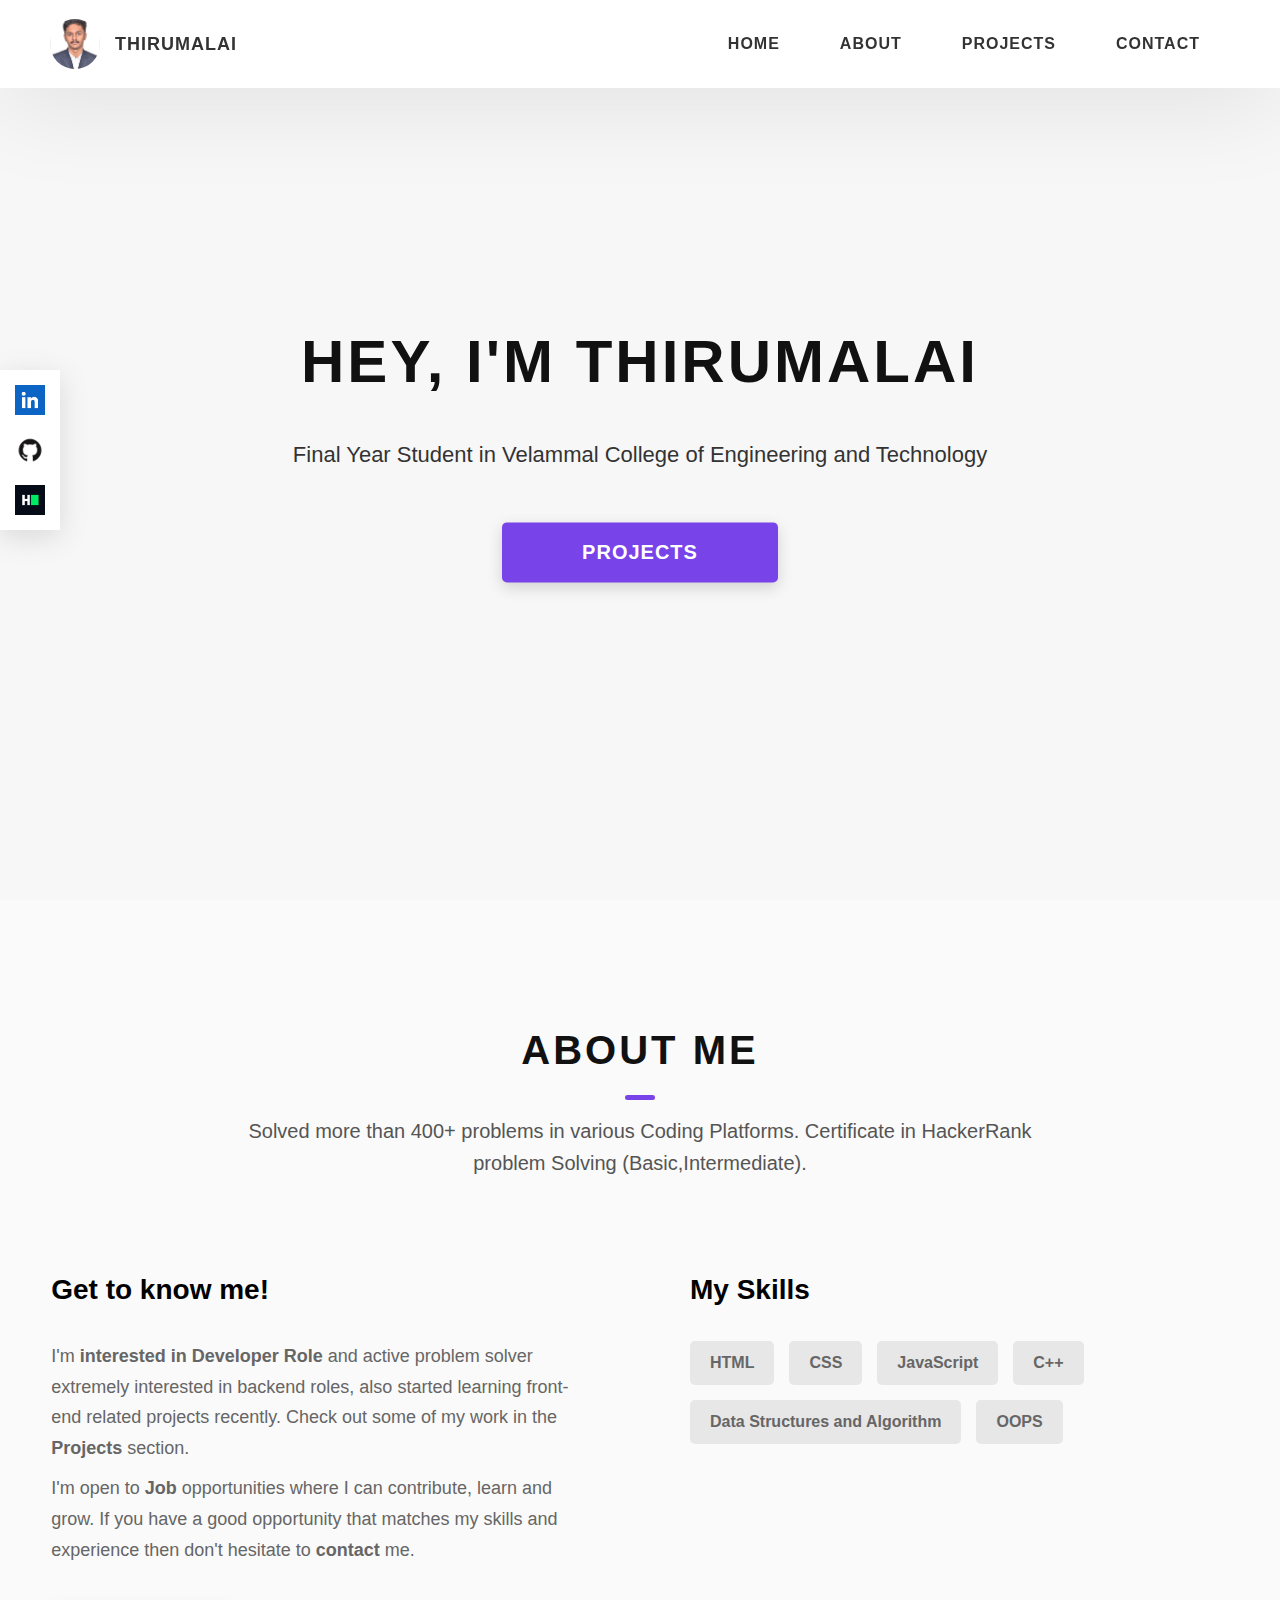
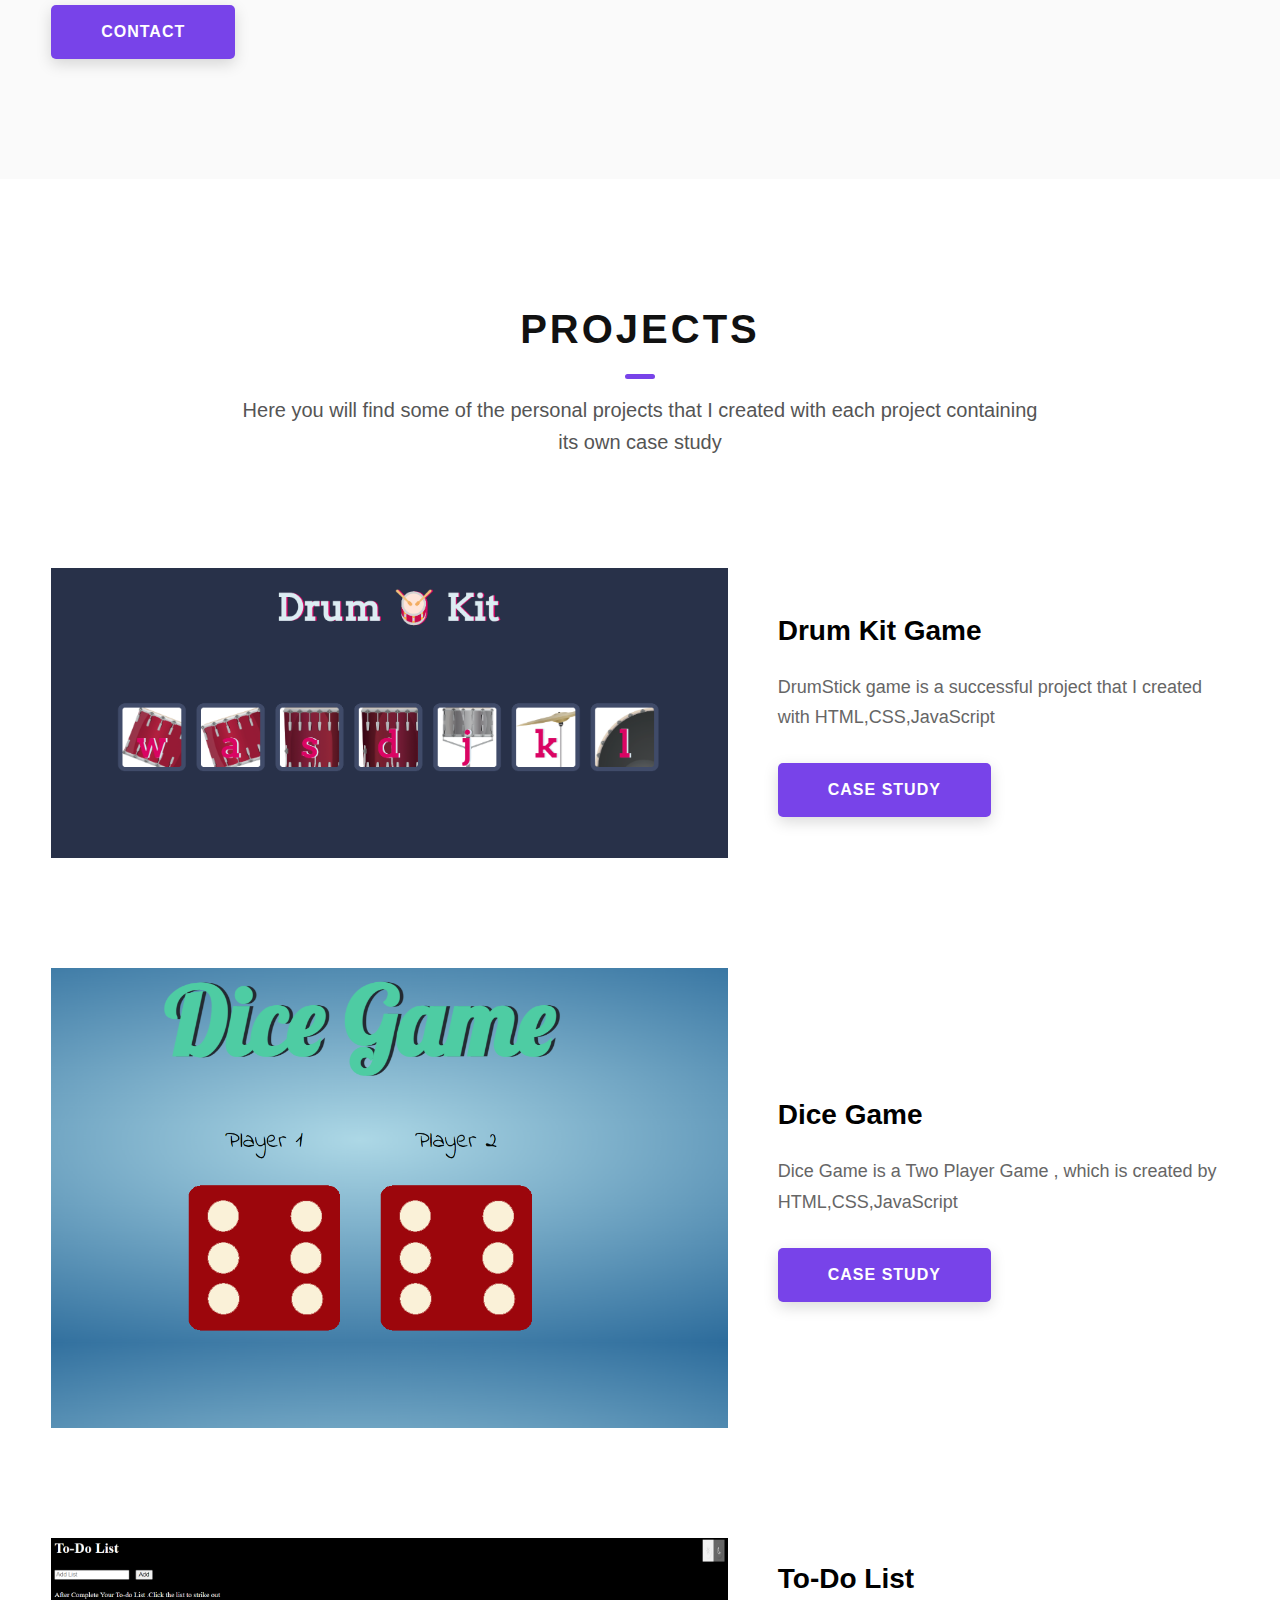
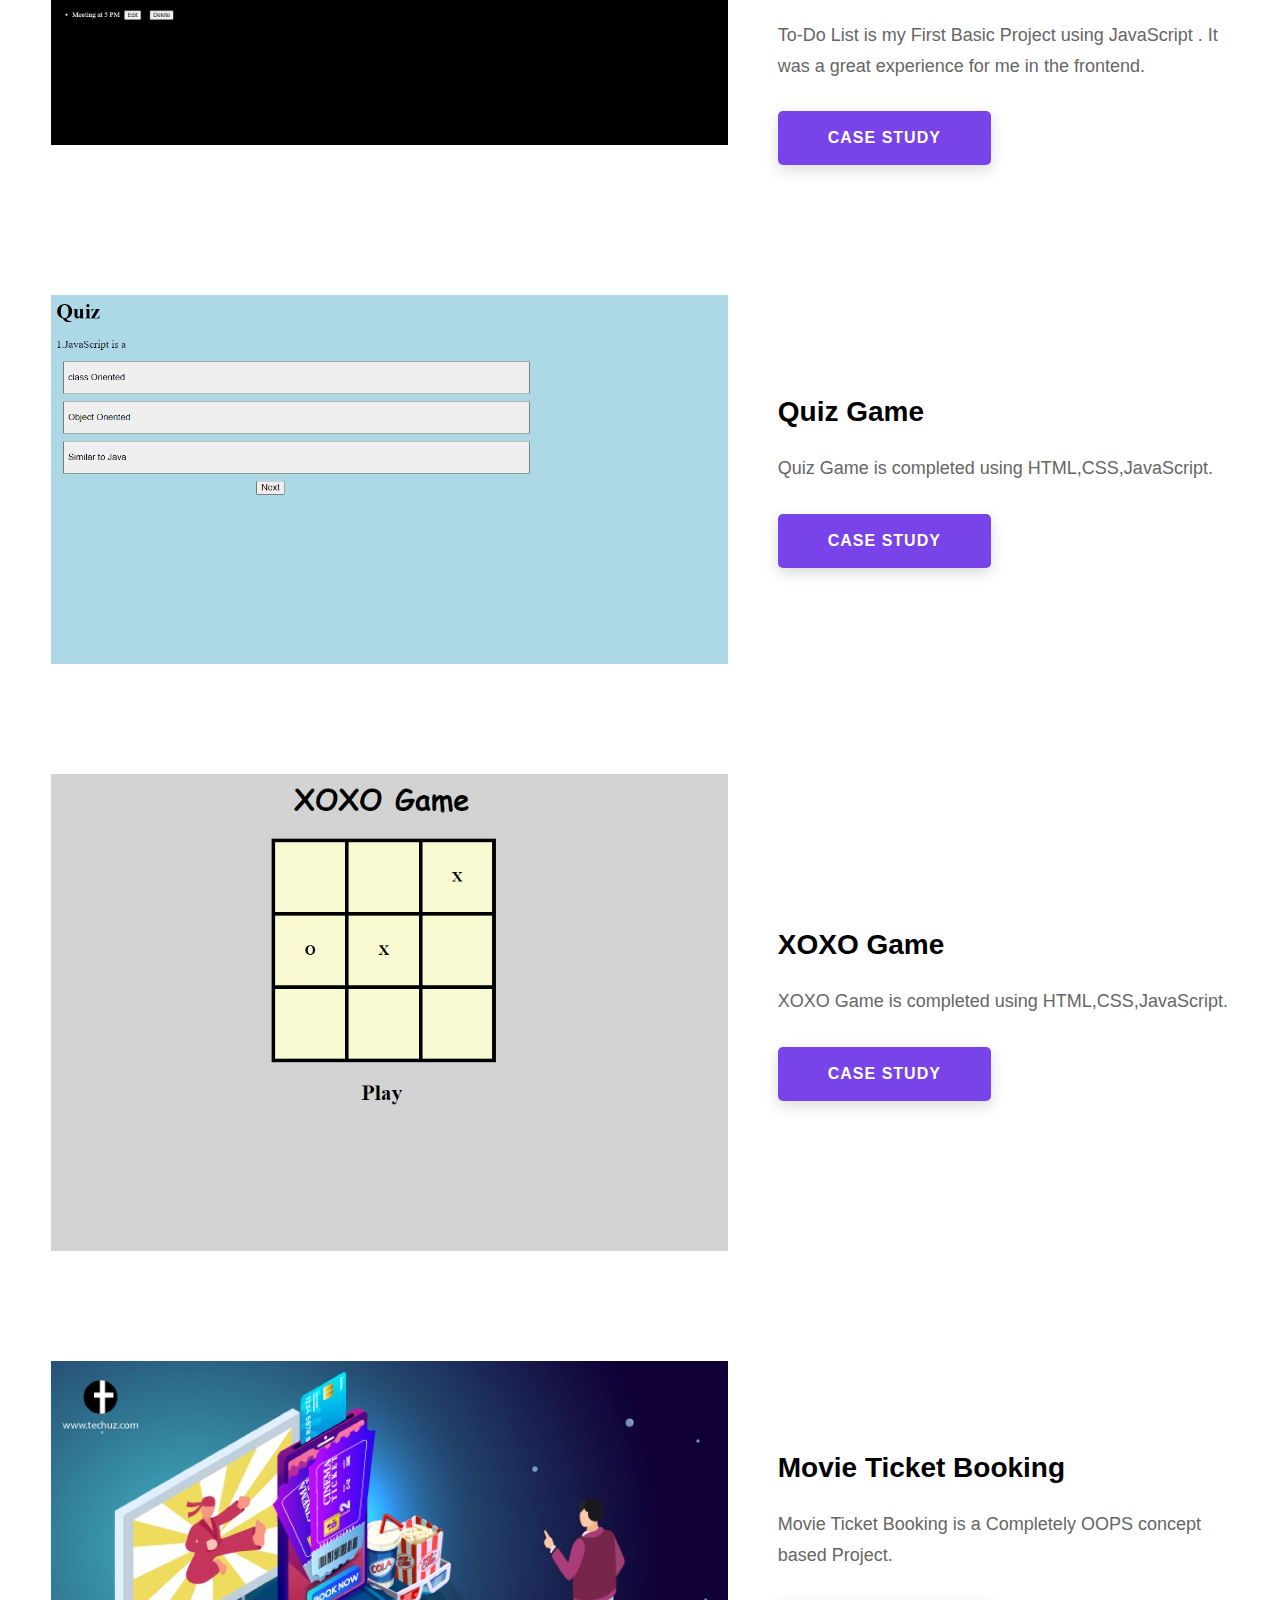
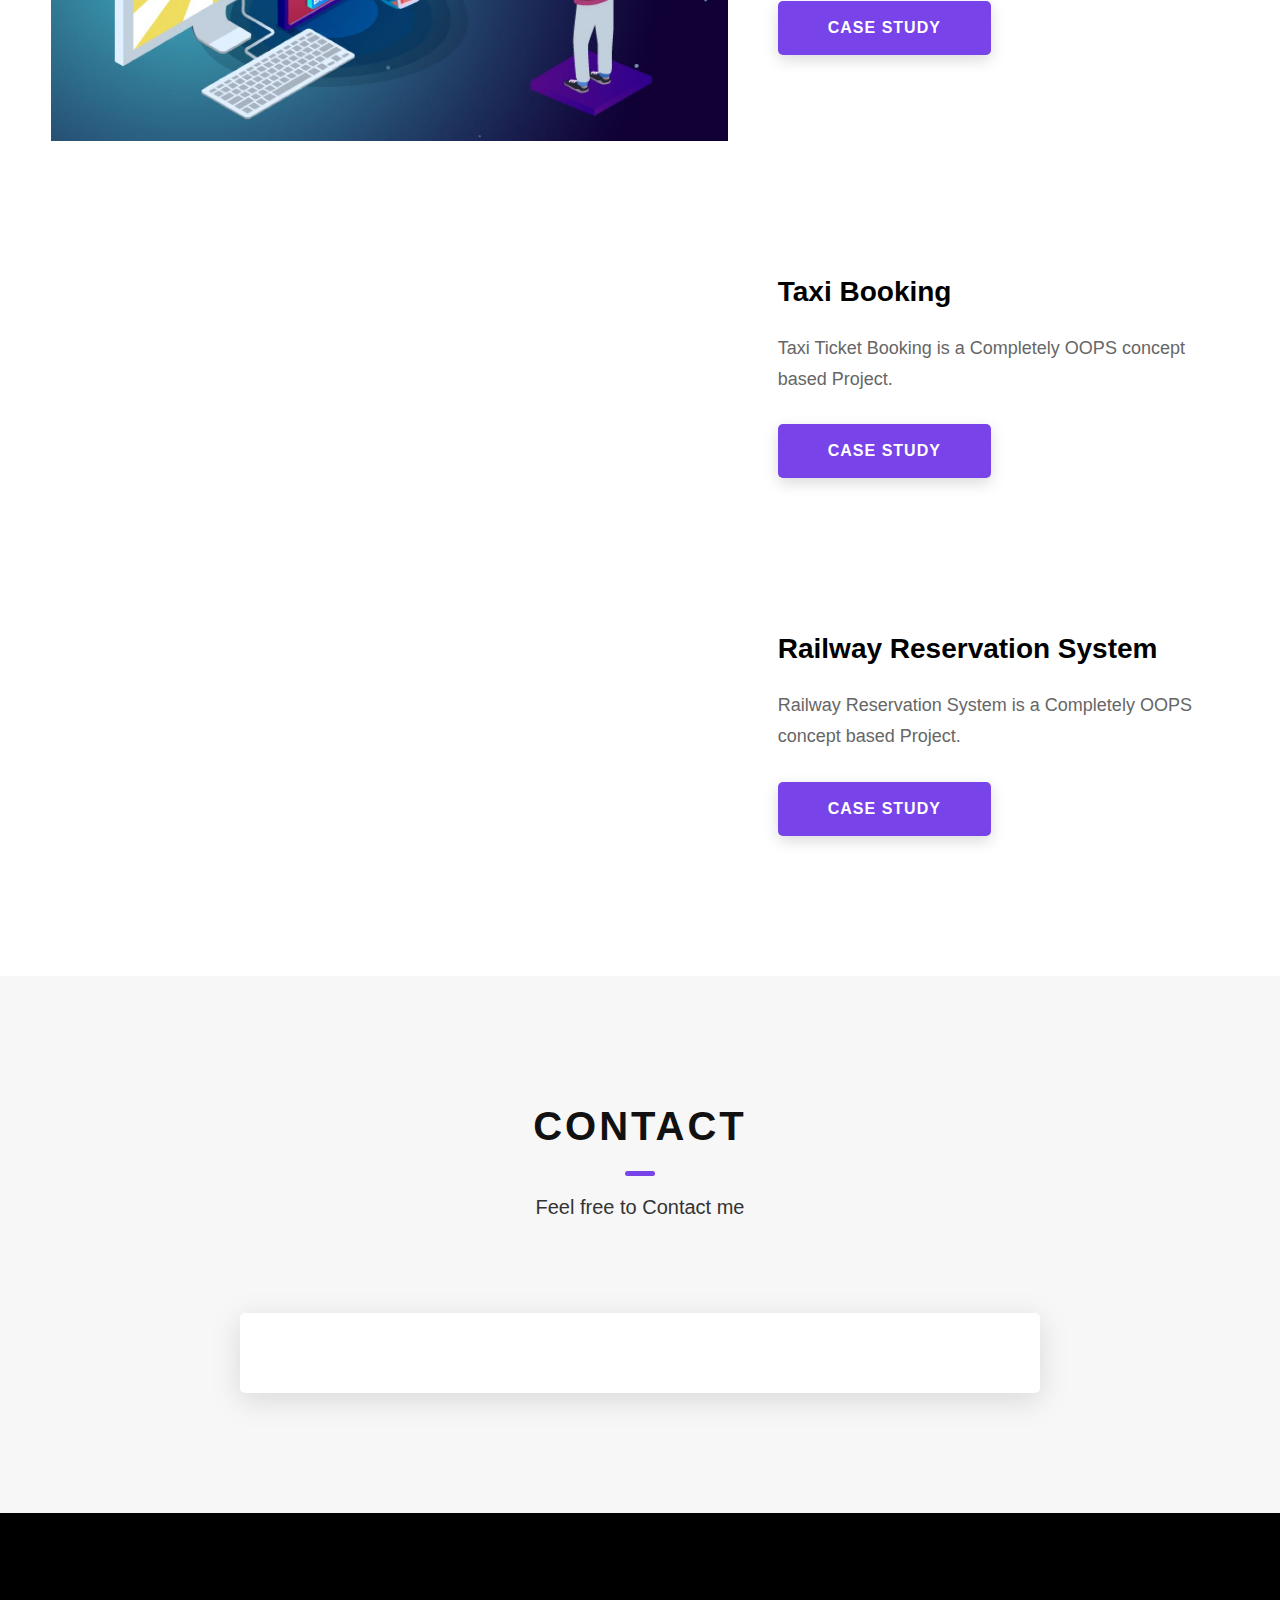
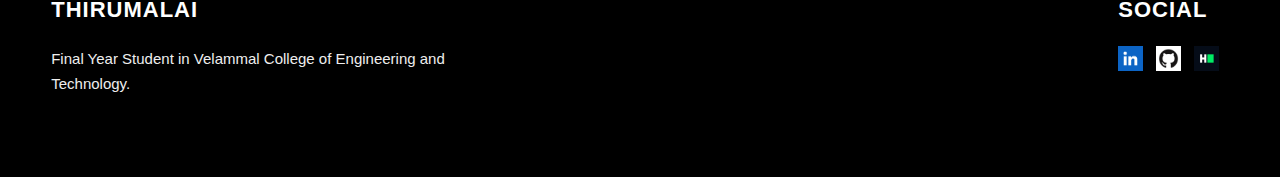
==== commit 71020a2f: "index.html" ====
--- a/index.html
+++ b/index.html
@@ -64,7 +64,7 @@
         <h1 class="heading-primary">Hey, I'm Thirumalai</h1>
         <div class="home-hero__info">
           <p class="text-primary">
-            Final Year Student in Velammal College of Engineering and technology
+            Final Year Student in Velammal College of Engineering and Technology
           </p>
         </div>
         <div class="home-hero__cta">
@@ -105,19 +105,10 @@
             <h3 class="about__content-title">Get to know me!</h3>
             <div class="about__content-details">
               <p class="about__content-details-para">
-                I'm  <strong>interested in Developer Role </strong> building
-                and managing the Front-end projects and programming. Check out some of
+                I'm  <strong>interested in Developer Role </strong> and active problem solver extremely interested in backend roles, also started learning front-end related projects recently. Check out some of
                 my work in the <strong>Projects</strong> section.
               </p>
-              <p class="about__content-details-para">
-                I also like sharing content related to the stuff that I have
-                learned over the years . so it
-                can help other people to Feel free to Connect
-                or Follow me on my
-                <a rel="noreferrer" href="https://www.linkedin.com/in/thiru-malai-568a99209/" target="_blank">Linkedin</a>
-    
-            
-              </p>
+             
               <p class="about__content-details-para">
                 I'm open to <strong>Job</strong> opportunities where I can
                 contribute, learn and grow. If you have a good opportunity that
@@ -264,28 +255,11 @@
         <h2 class="heading heading-sec heading-sec__mb-med">
           <span class="heading-sec__main heading-sec__main--lt">Contact</span>
           <span class="heading-sec__sub heading-sec__sub--lt">
-            Feel free to Contact me by submitting the form below and I will get
-            back to you as soon as possible
+            Feel free to Contact me 
           </span>
         </h2>
         <div class="contact__form-container">
-          <form action="#" class="contact__form" method="post"><input type="hidden" name="form-name" value="form 1">
-            <div class="contact__form-field">
-              <label class="contact__form-label" for="name">Name</label>
-              <input required="" placeholder="Enter Your Name" type="text" class="contact__form-input" name="name" id="name">
-            </div>
-            <div class="contact__form-field">
-              <label class="contact__form-label" for="email">Email</label>
-              <input required="" placeholder="Enter Your Email" type="email" class="contact__form-input" name="email" id="email">
-            </div>
-            <div class="contact__form-field">
-              <label class="contact__form-label" for="message">Message</label>
-              <textarea required="" cols="30" rows="10" class="contact__form-input" placeholder="Enter Your Message" name="message" id="message"></textarea>
-            </div>
-            <button type="submit" class="btn btn--theme contact__btn">
-              Submit
-            </button>
-          </form>
+         
         </div>
       </div>
     </section>
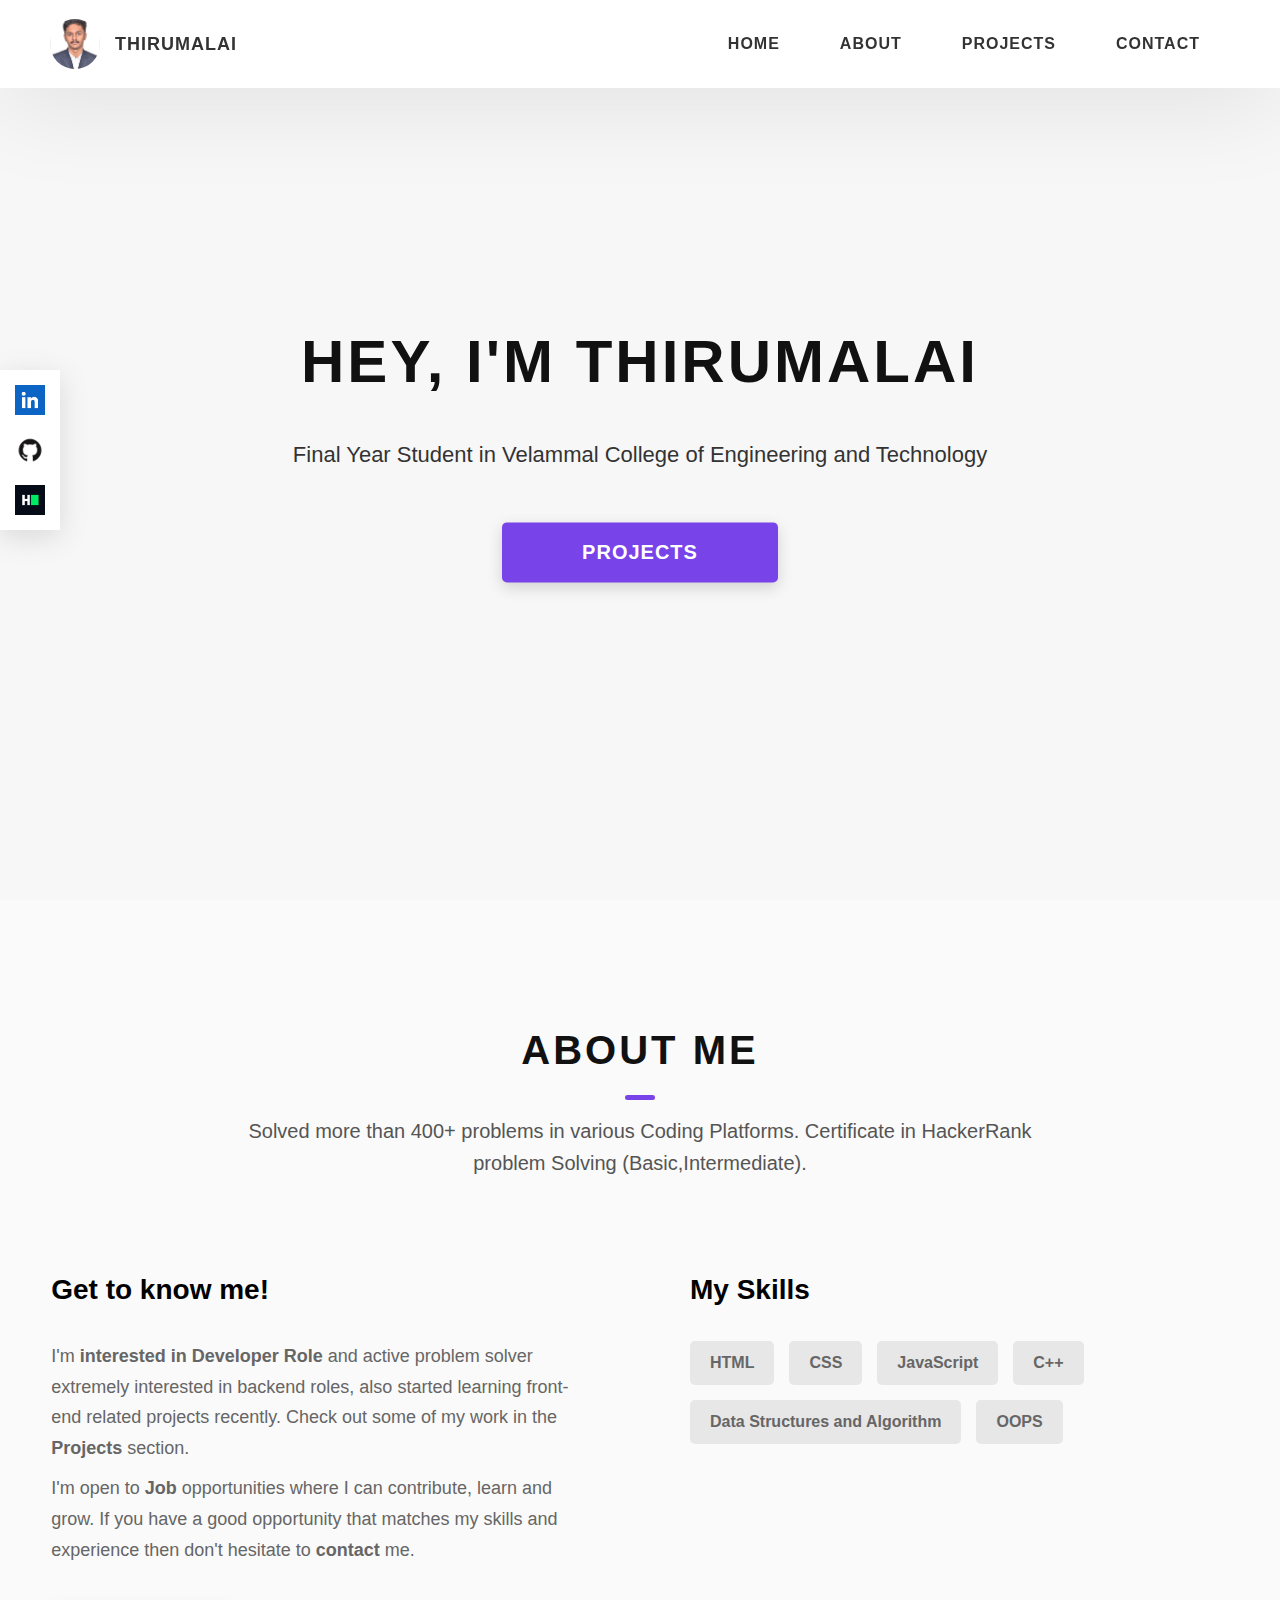
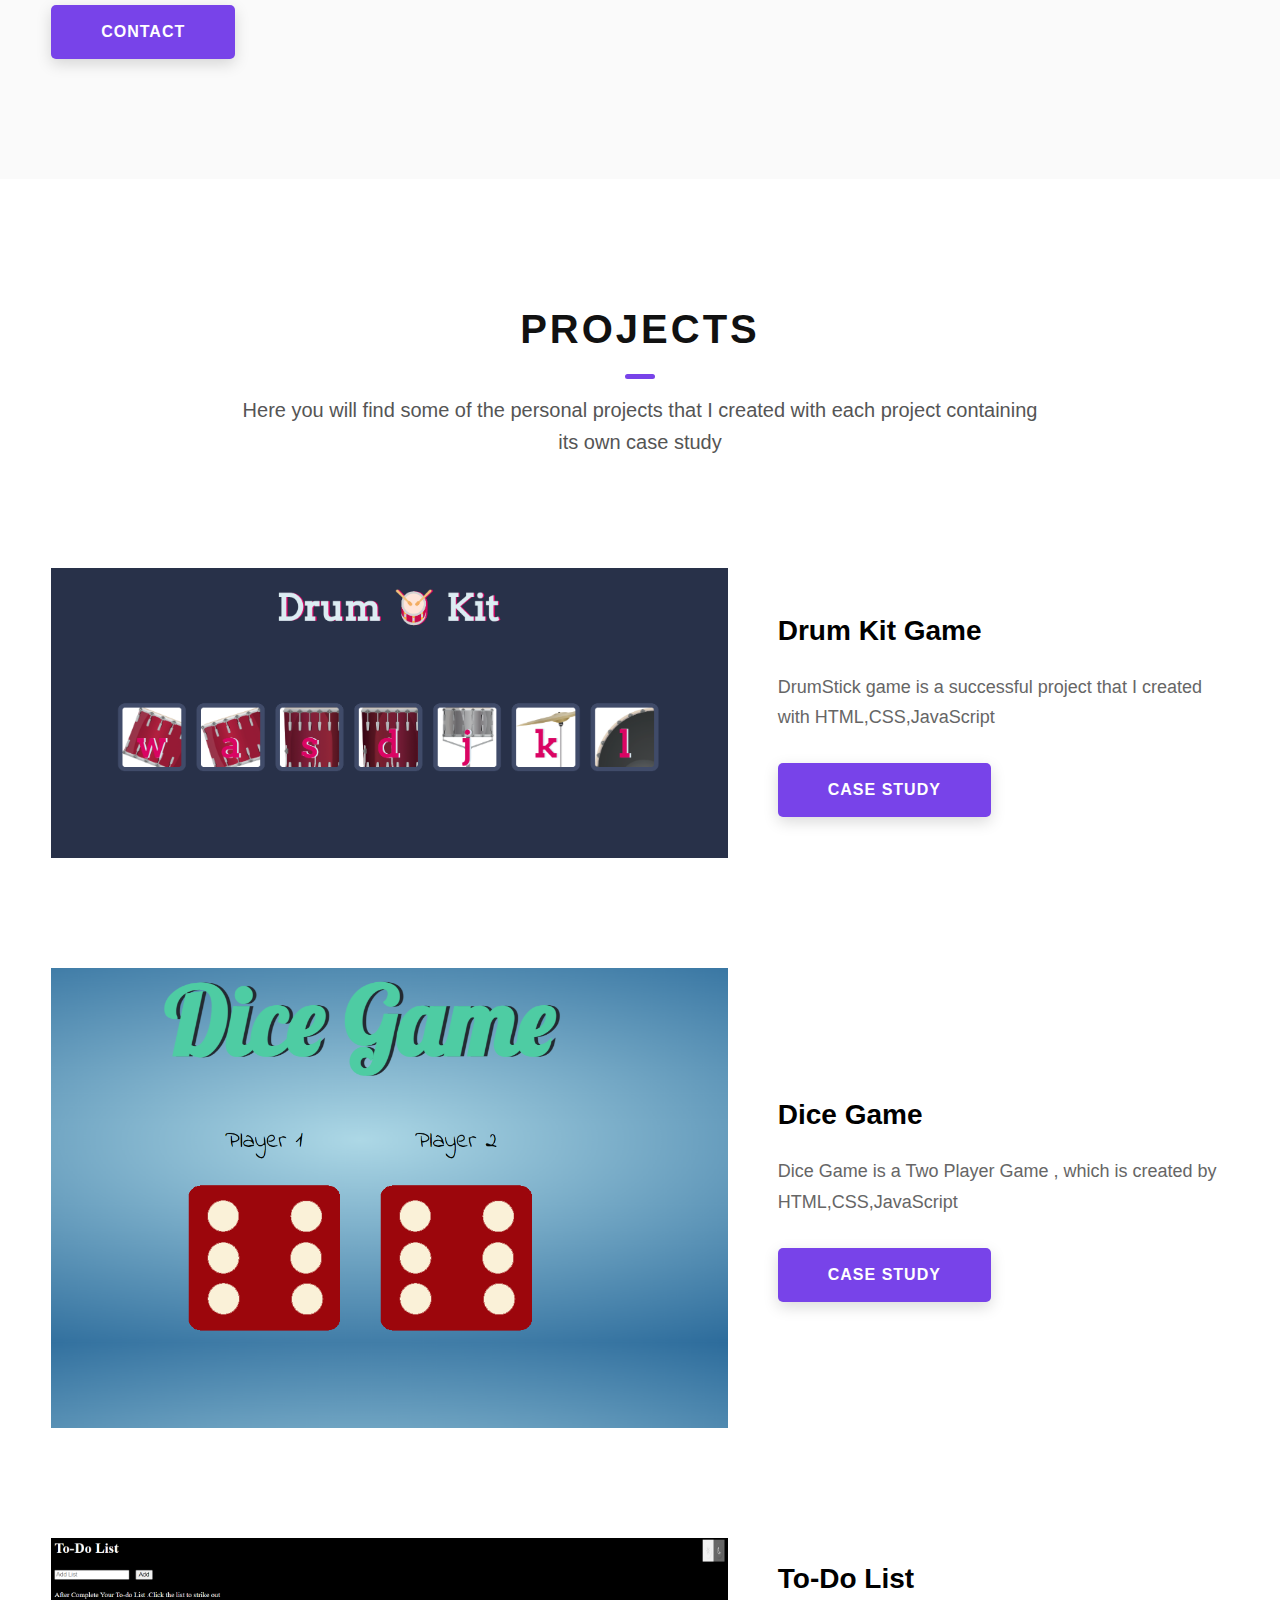
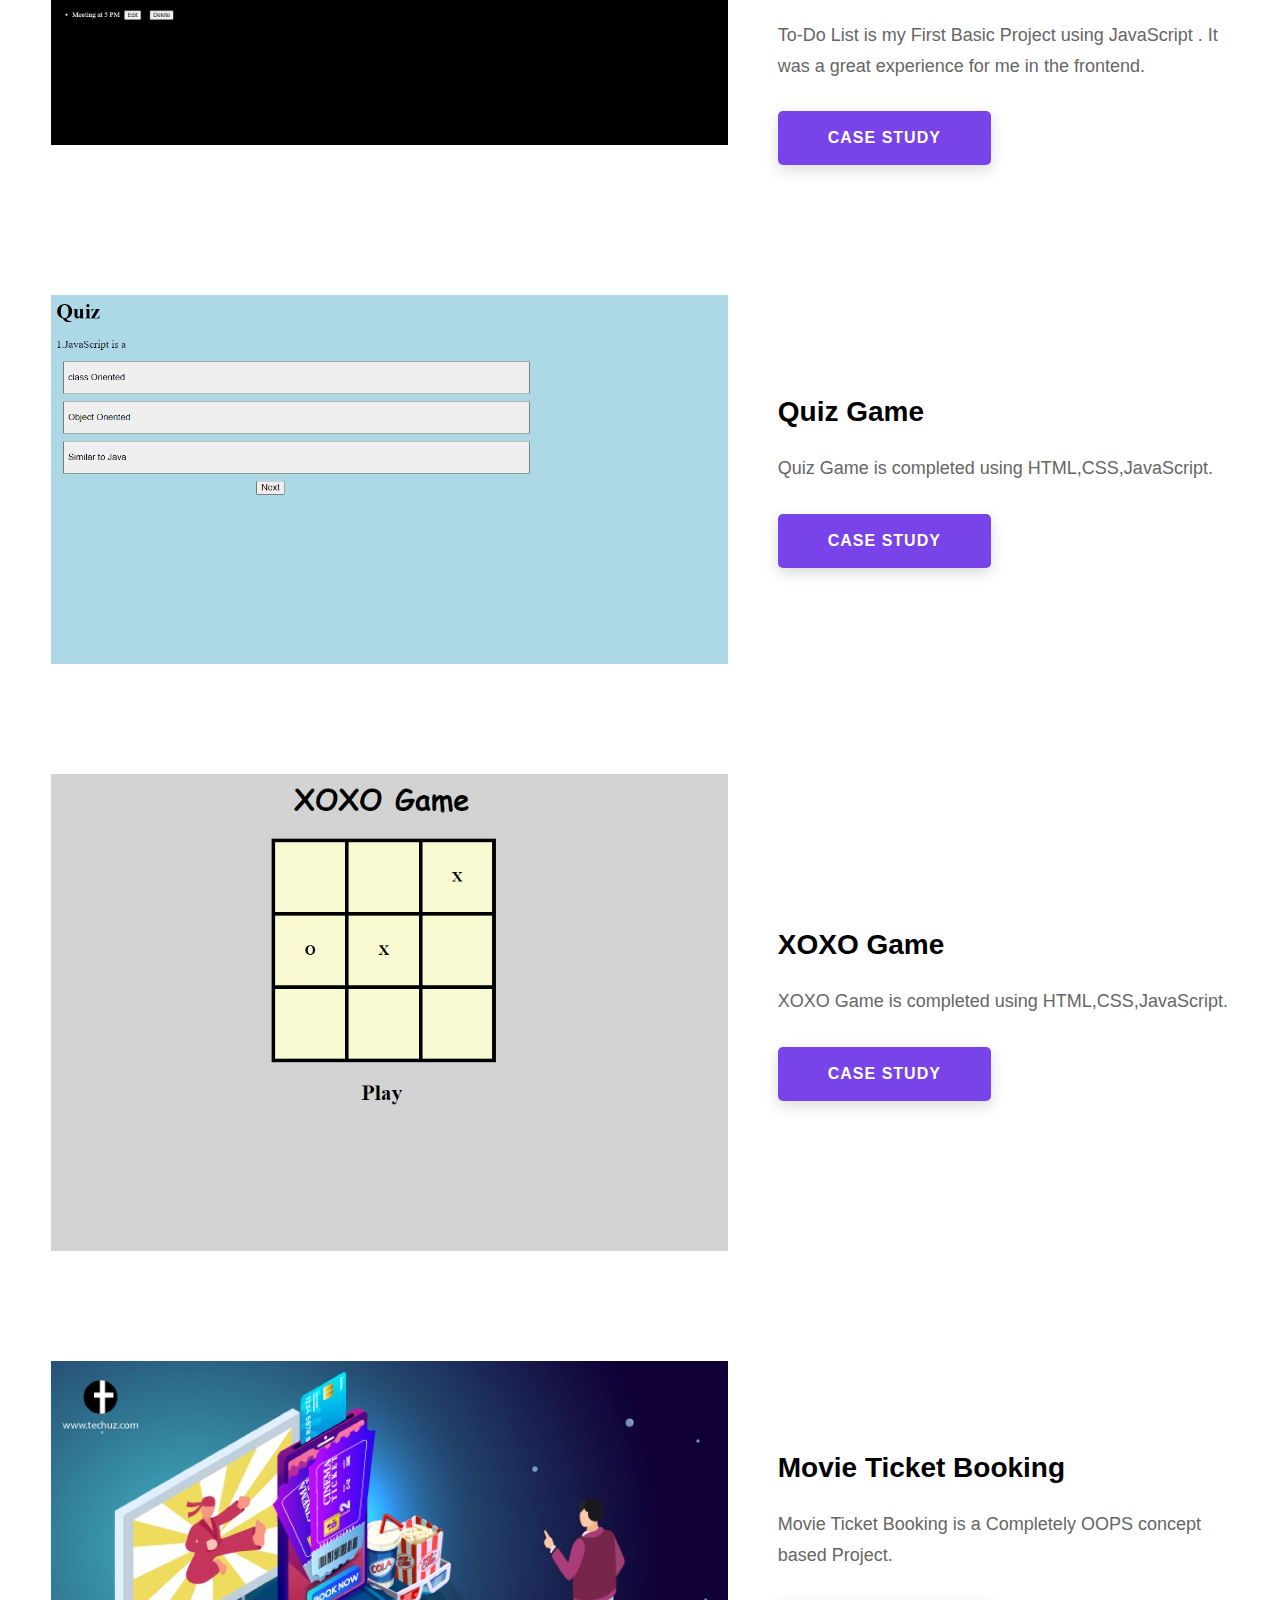
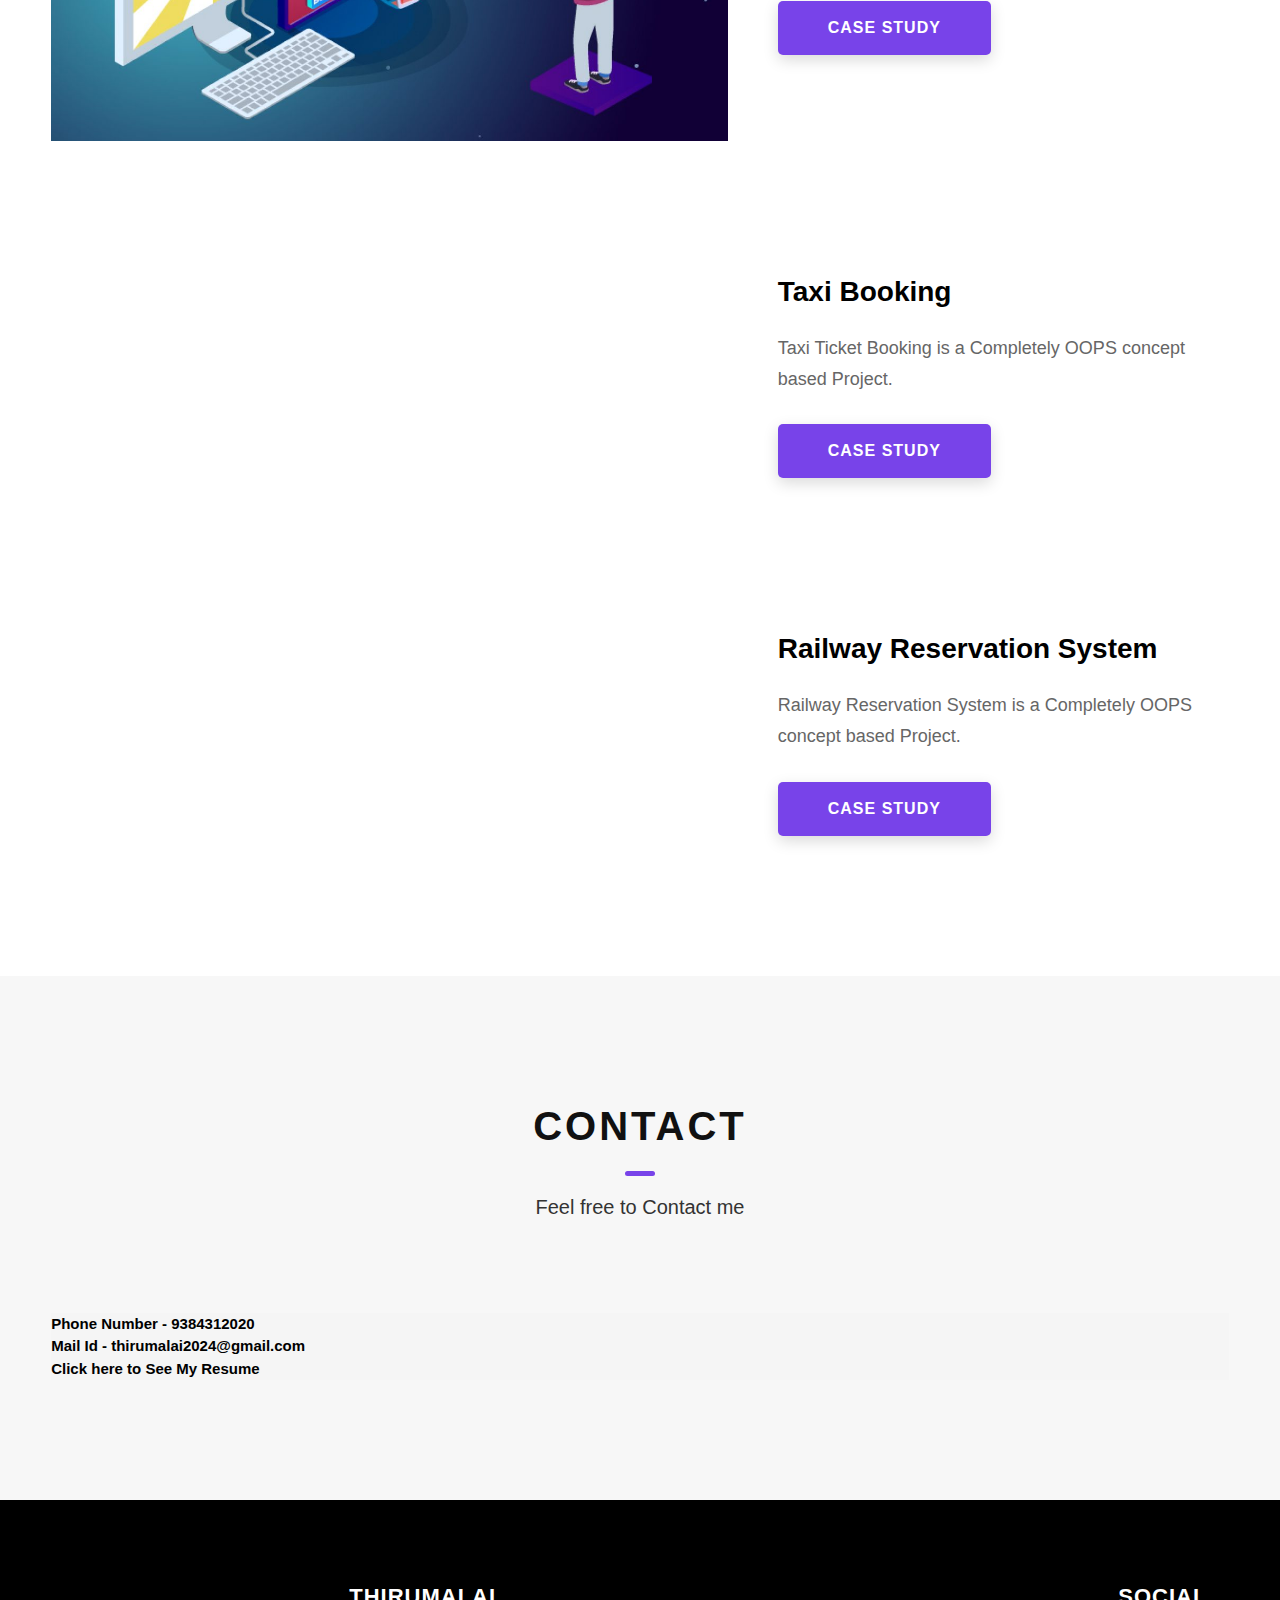
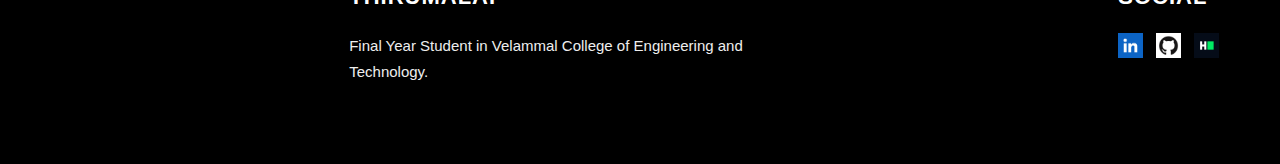
==== commit 2ee5d6a2: "index.html" ====
--- a/index.html
+++ b/index.html
@@ -1,3 +1,4 @@
+
 <html lang="en"><head>
     <meta charset="UTF-8">
     <meta name="viewport" content="width=device-width, initial-scale=1.0">
@@ -258,8 +259,11 @@
             Feel free to Contact me 
           </span>
         </h2>
-        <div class="contact__form-container">
-         
+        <div class="contact">
+           <h2>Phone Number - 9384312020</h2>
+            <h2>Mail Id - thirumalai2024@gmail.com </h2>
+            <h2><a href="https://docs.google.com/document/d/17BTgVrSplDeOudxzudJ_N25rWSzS3k05npeOHhs7T0I/edit?usp=sharing">Click here to See My Resume</h2>
+            
         </div>
       </div>
     </section>
@@ -272,13 +276,13 @@
             </h2>
             <div class="main-footer__social-cont">
               <a target="_blank" rel="noreferrer" href="https://www.linkedin.com/in/thiru-malai-568a99209/">
-                <img class="main-footer__icon" src="./assets/png/linkedin.png" alt="Ram Maheshwari Linkedin Profile">
+                <img class="main-footer__icon" src="./assets/png/linkedin.png" alt=" Linkedin Profile">
               </a>
               <a target="_blank" rel="noreferrer" href="https://github.com/ThiruMalai31">
-                <img class="main-footer__icon" src="./assets/png/github.png" alt="RammCodes Github Profile">
+                <img class="main-footer__icon" src="./assets/png/github.png" alt=" Github Profile">
               </a>
               <a target="_blank" rel="noreferrer" href="https://www.hackerrank.com/profile/thirumalai2024">
-                <img class="main-footer__icon" src="./assets/png/hackerRank.png" alt="RammCodes Twitter Profile">
+                <img class="main-footer__icon" src="./assets/png/hackerRank.png" alt=" HackerRank Profile">
               </a>
             </div>
           </div>
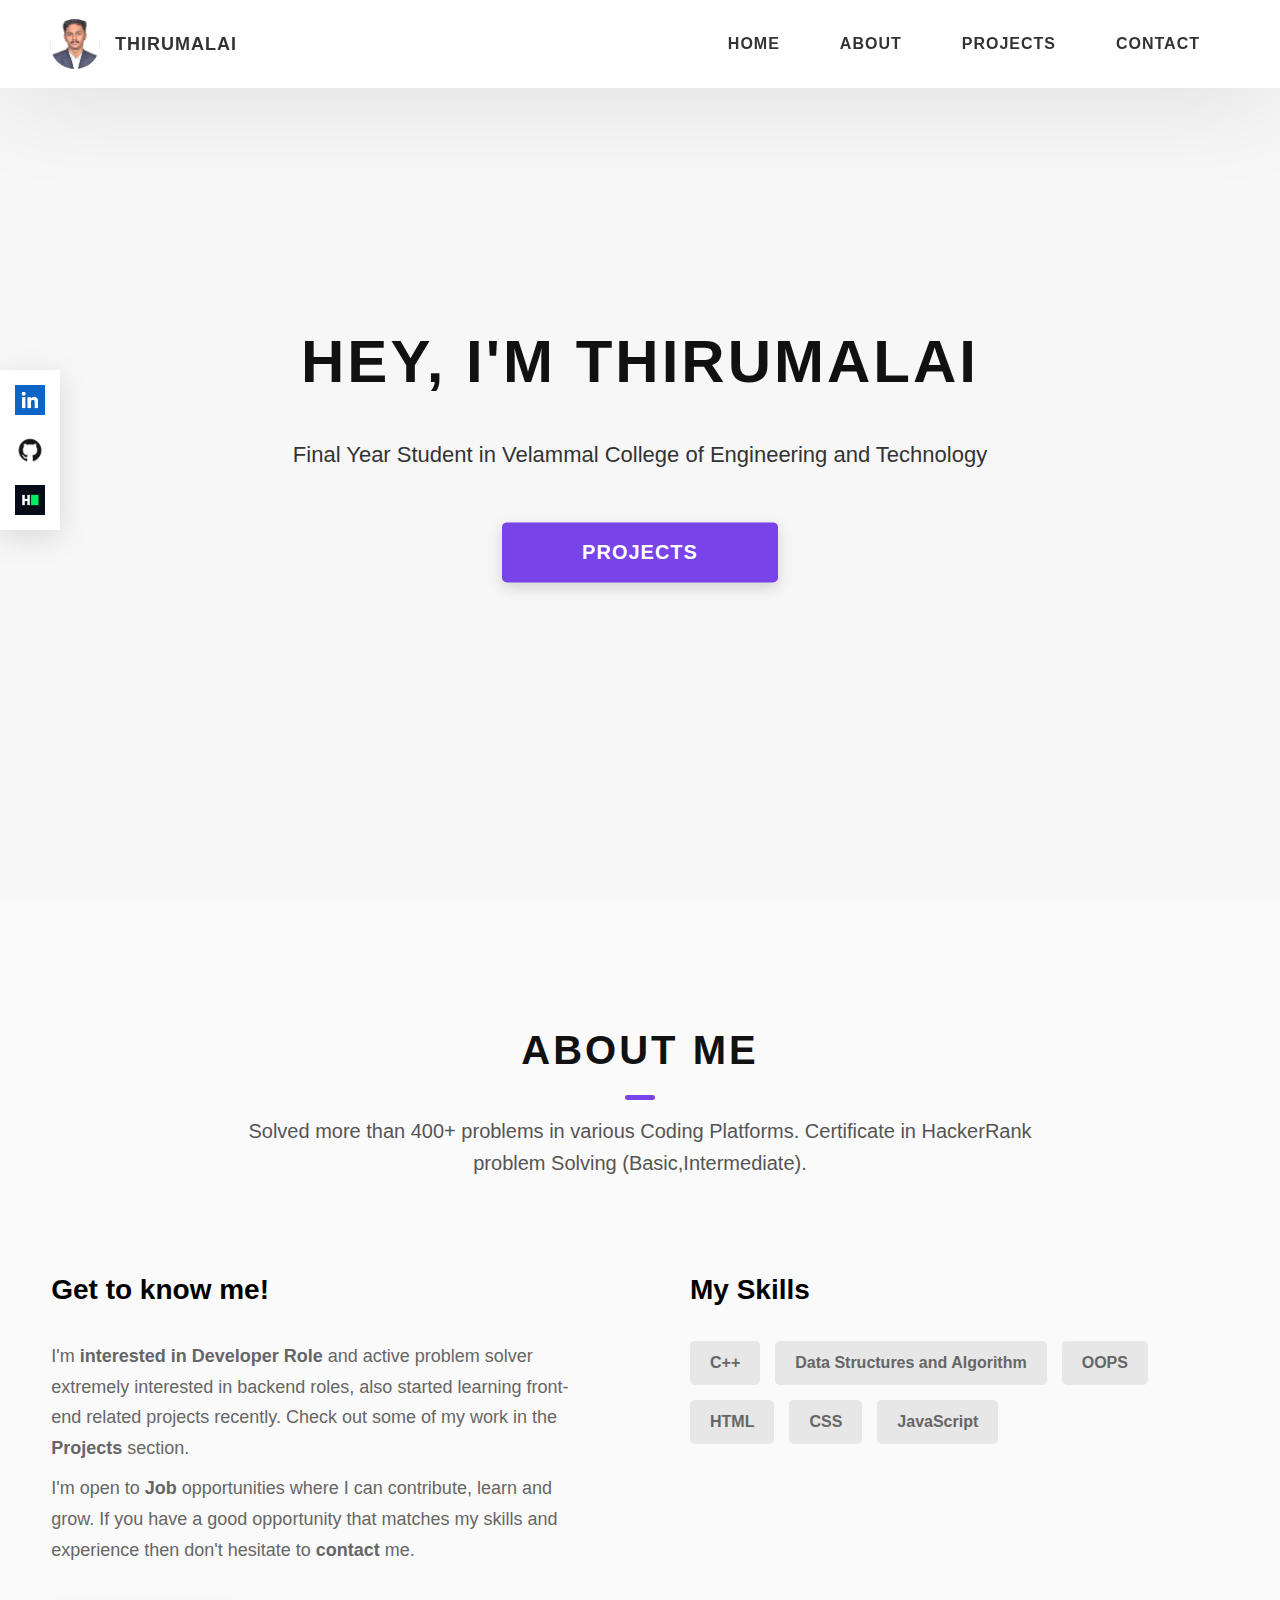
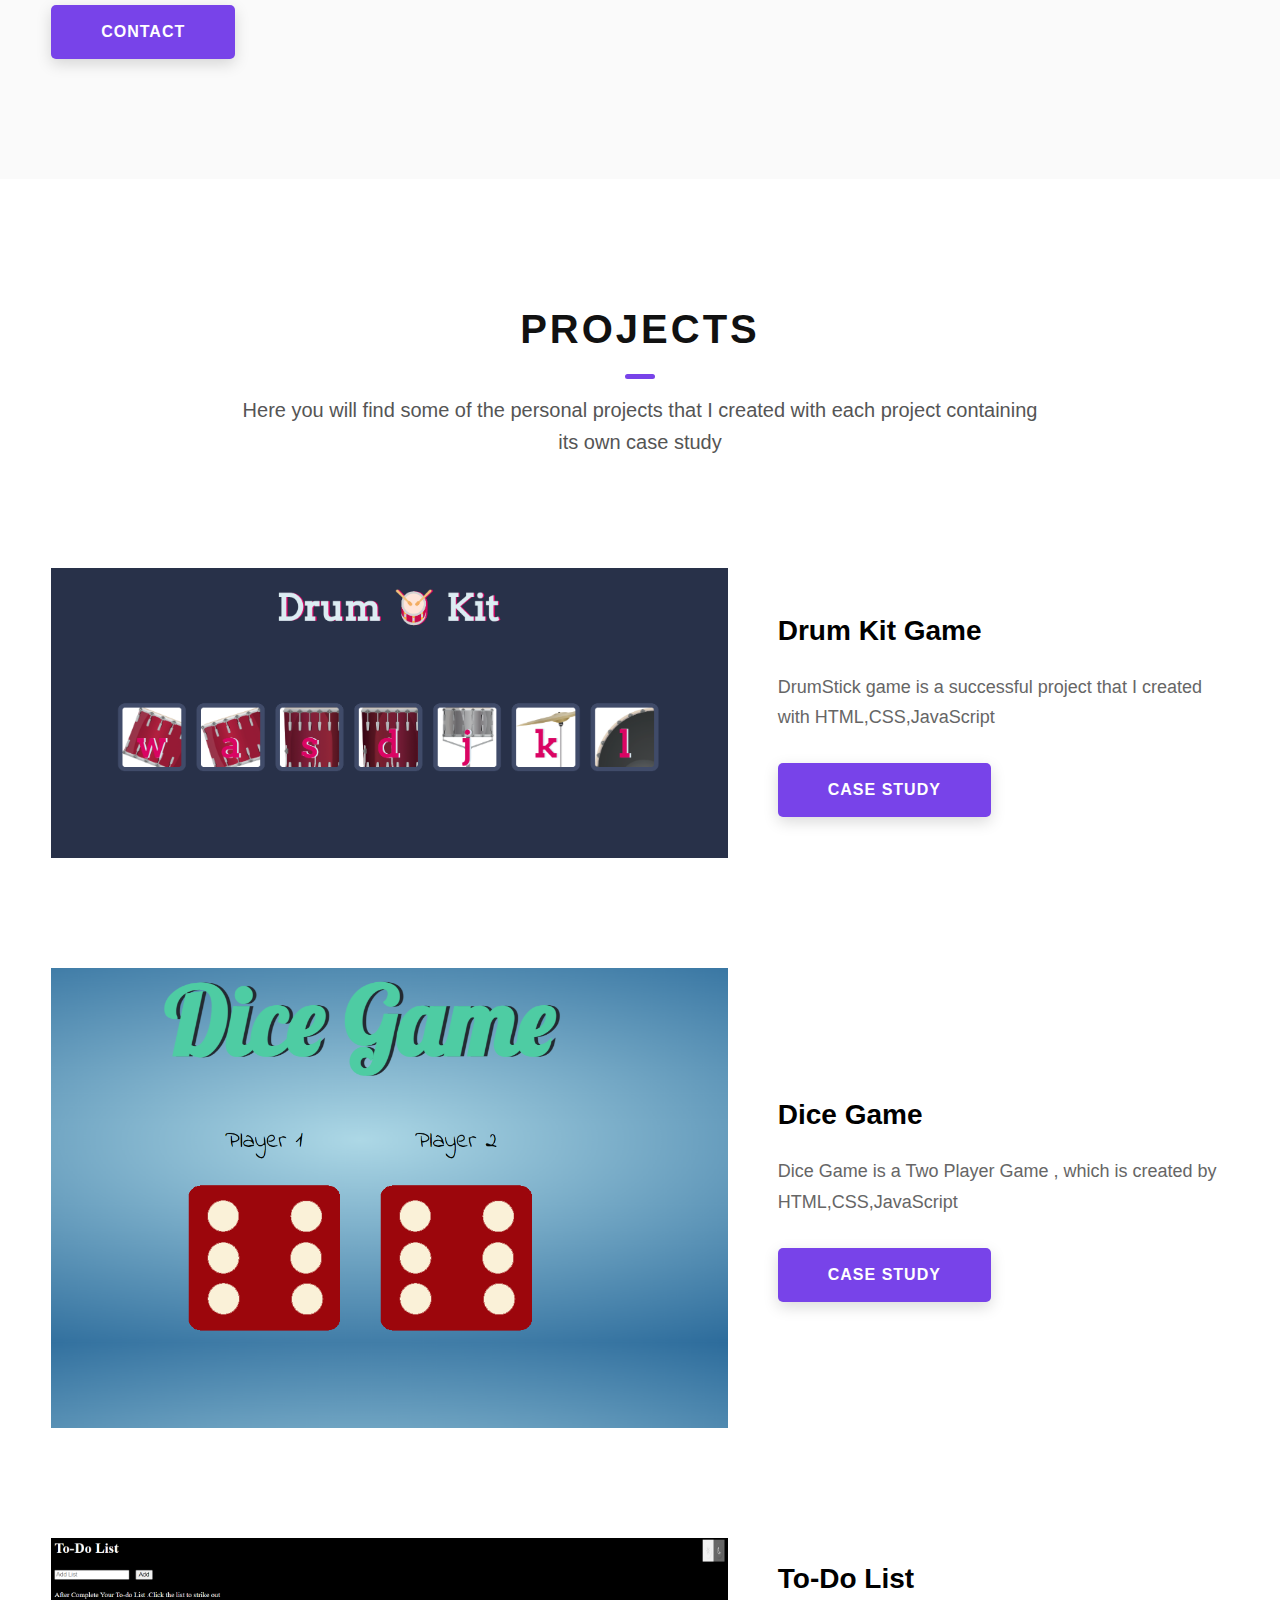
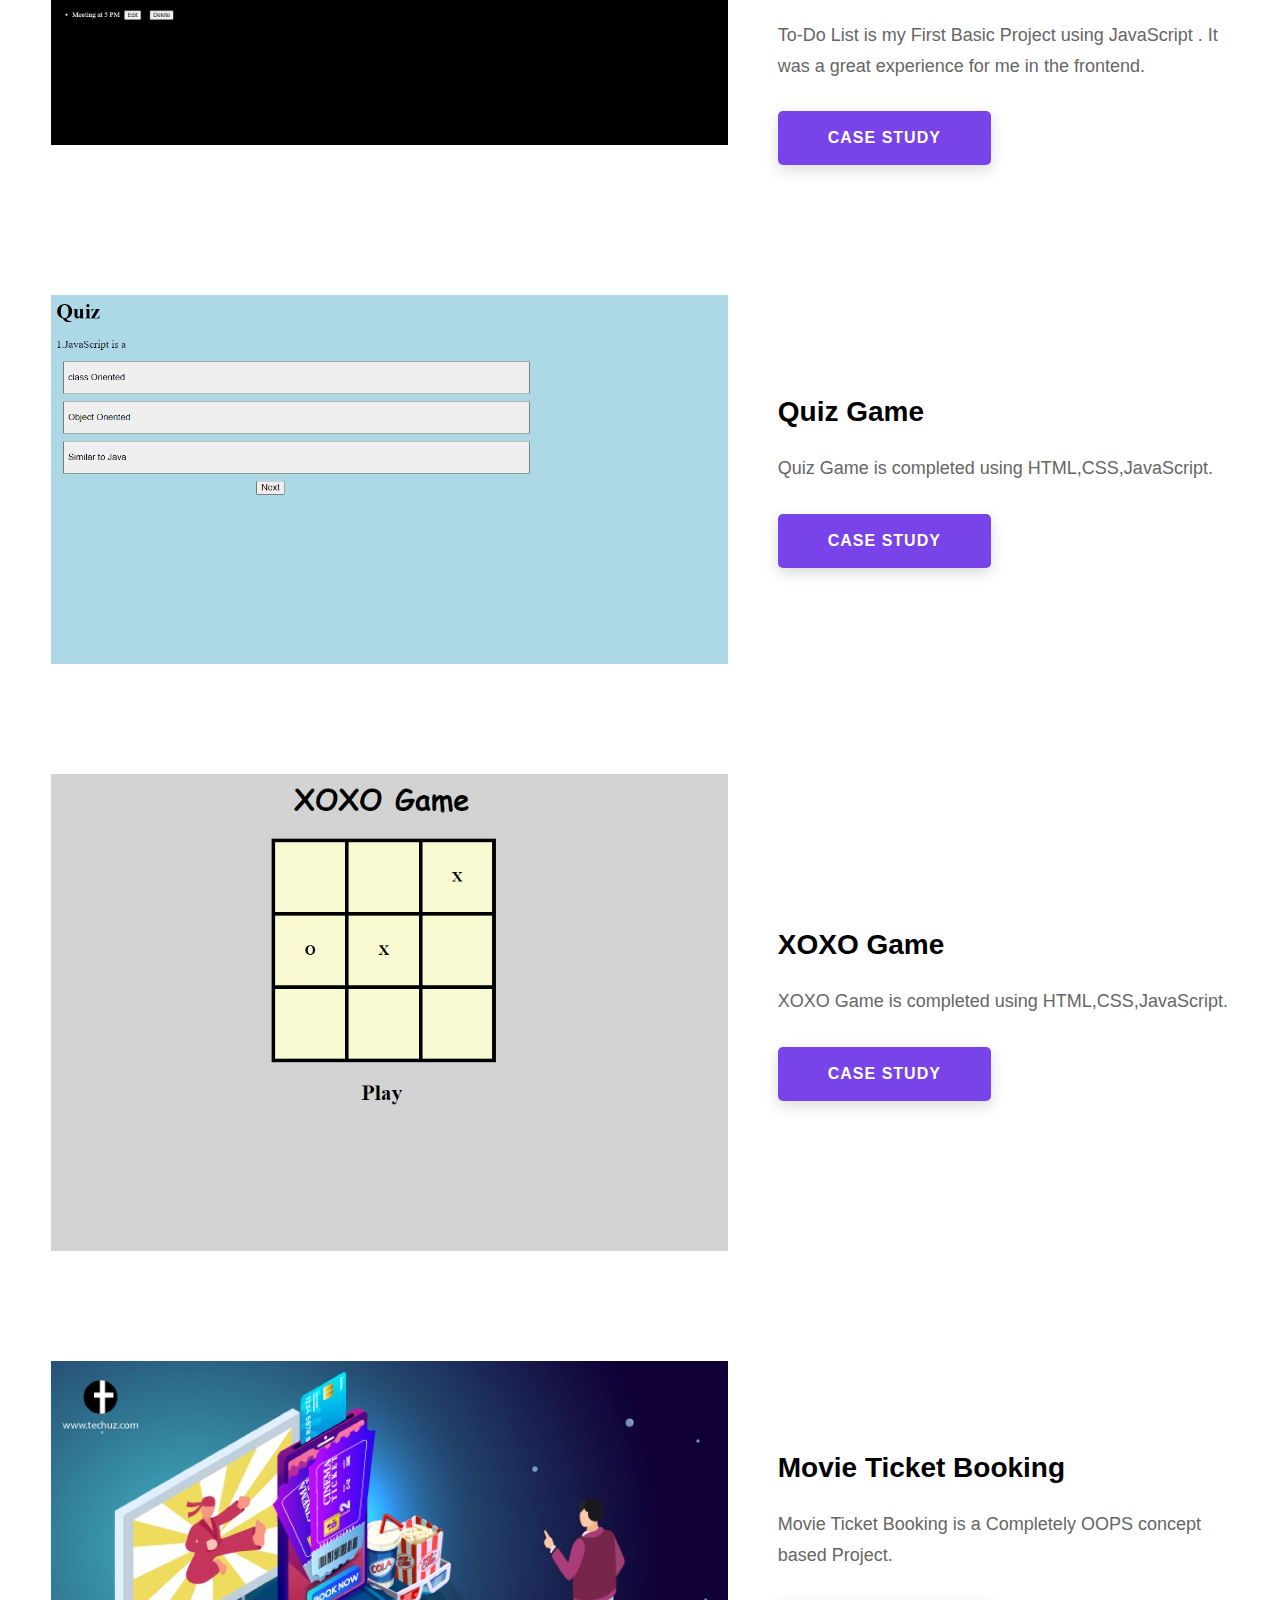
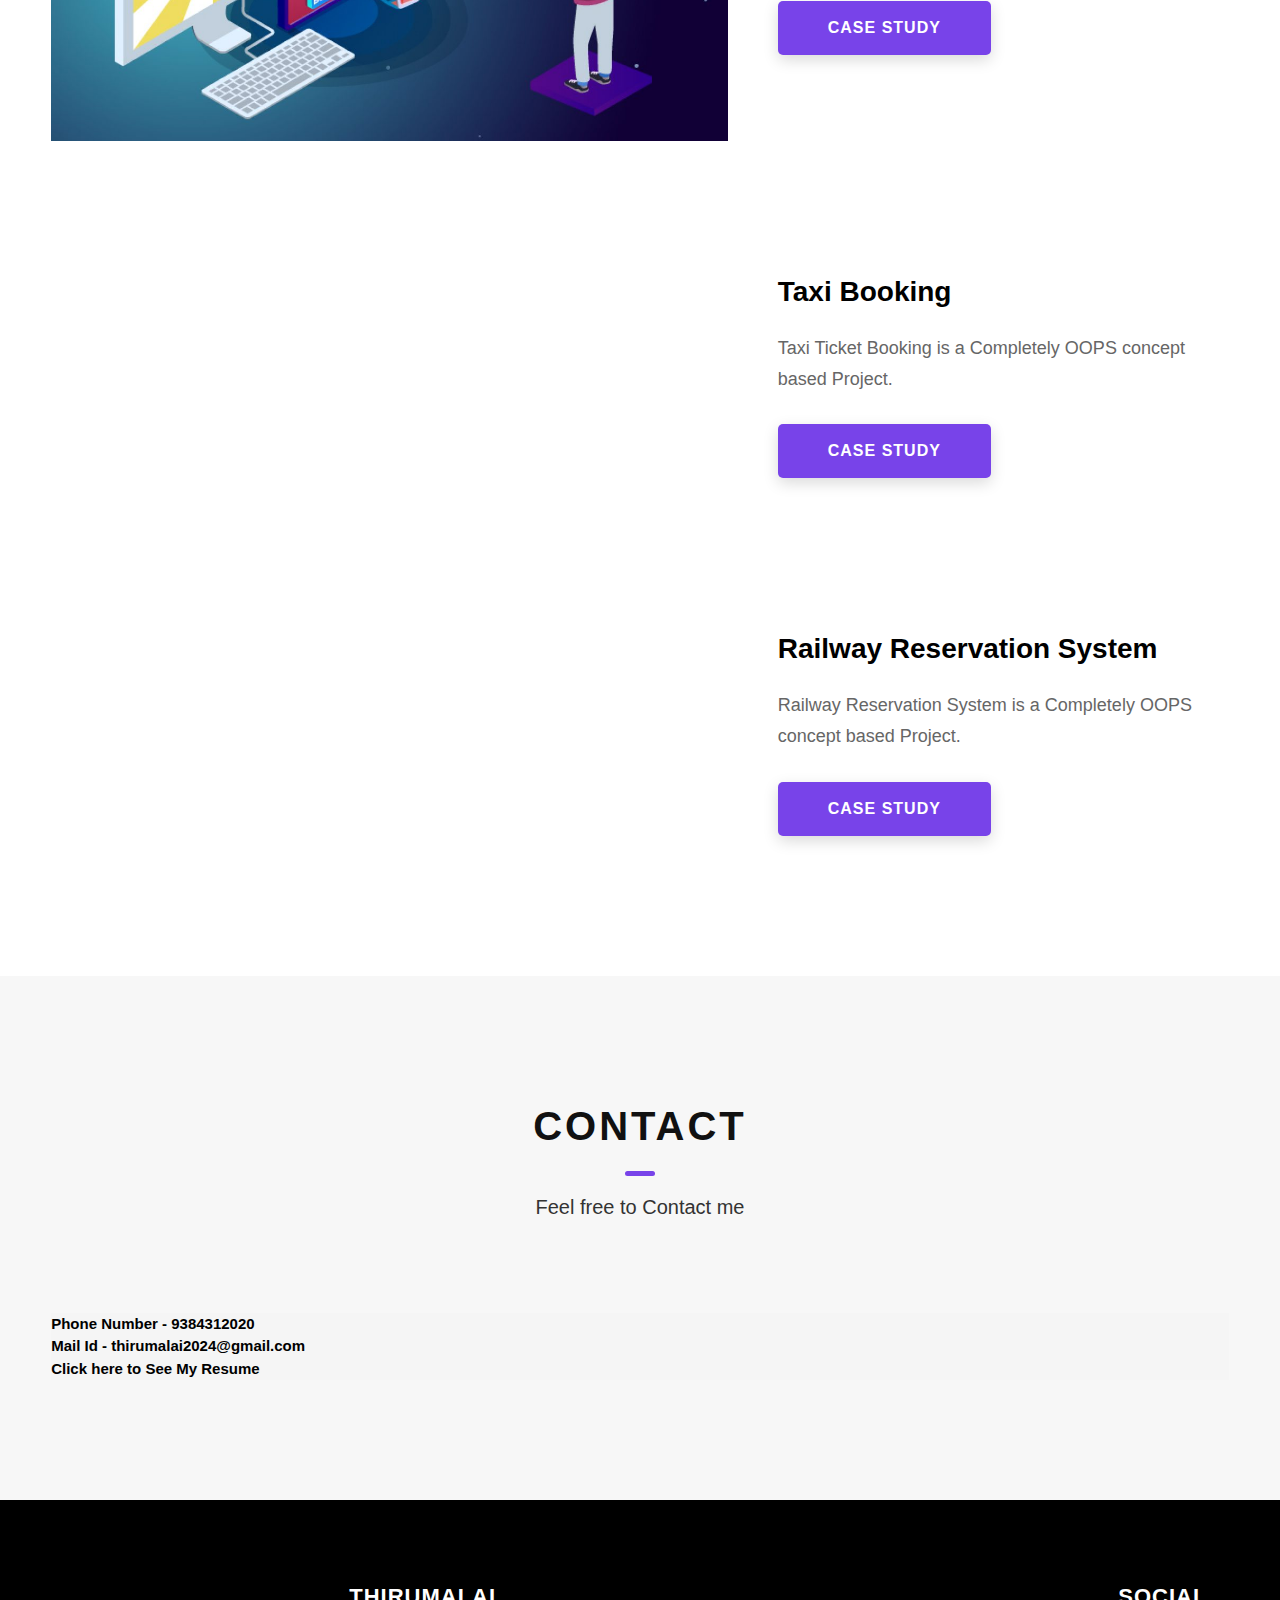
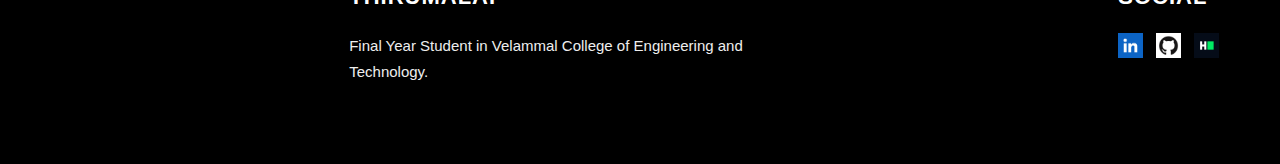
==== commit 6bedd986: "index.html" ====
--- a/index.html
+++ b/index.html
@@ -122,12 +122,13 @@
           <div class="about__content-skills">
             <h3 class="about__content-title">My Skills</h3>
             <div class="skills">
+              <div class="skills__skill">C++</div>
+              <div class="skills__skill">Data Structures and Algorithm</div>
+              <div class="skills__skill">OOPS</div>
               <div class="skills__skill">HTML</div>
               <div class="skills__skill">CSS</div>
               <div class="skills__skill">JavaScript</div>
-              <div class="skills__skill">C++</div>
-              <div class="skills__skill">Data Structures and Algorithm</div>
-              <div class="skills__skill">OOPS</div>
+             
               <!-- <div class="skills__skill">SASS</div>
               <div class="skills__skill">GIT</div>
               <div class="skills__skill">Github</div>
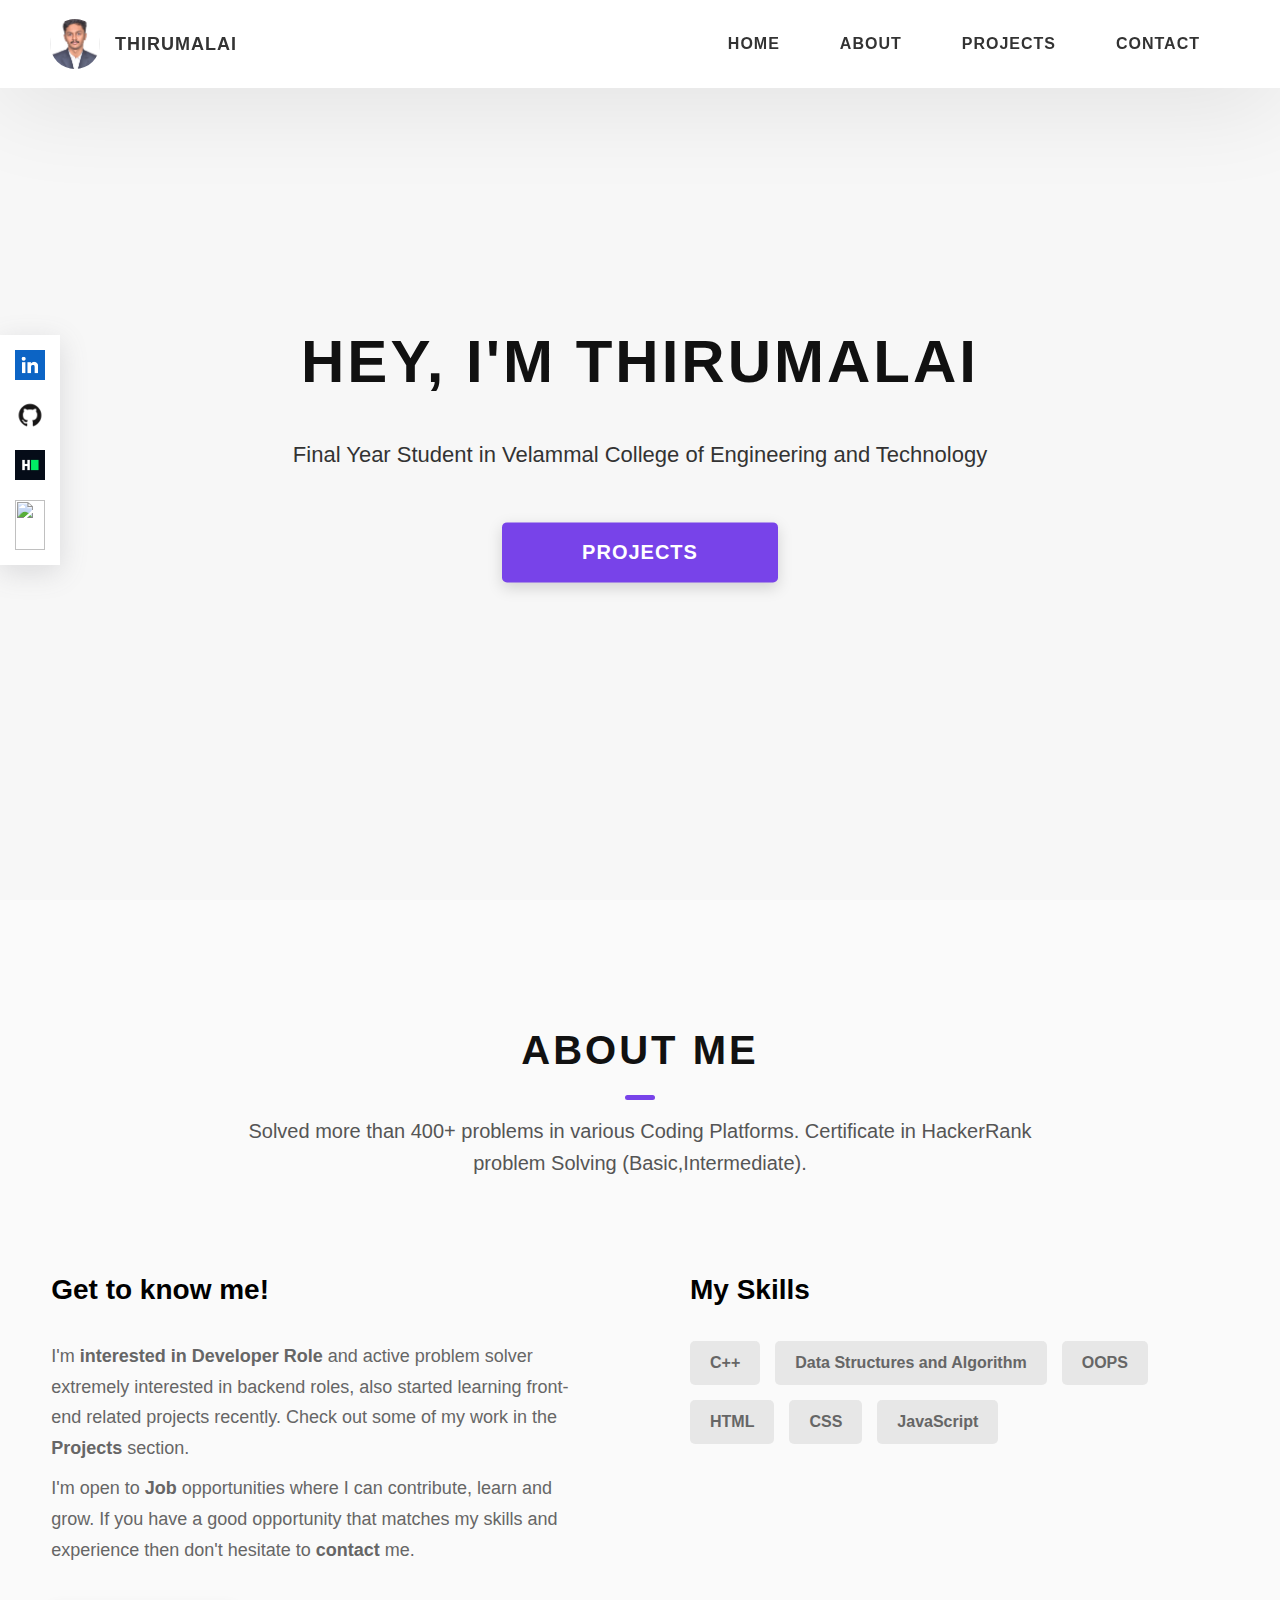
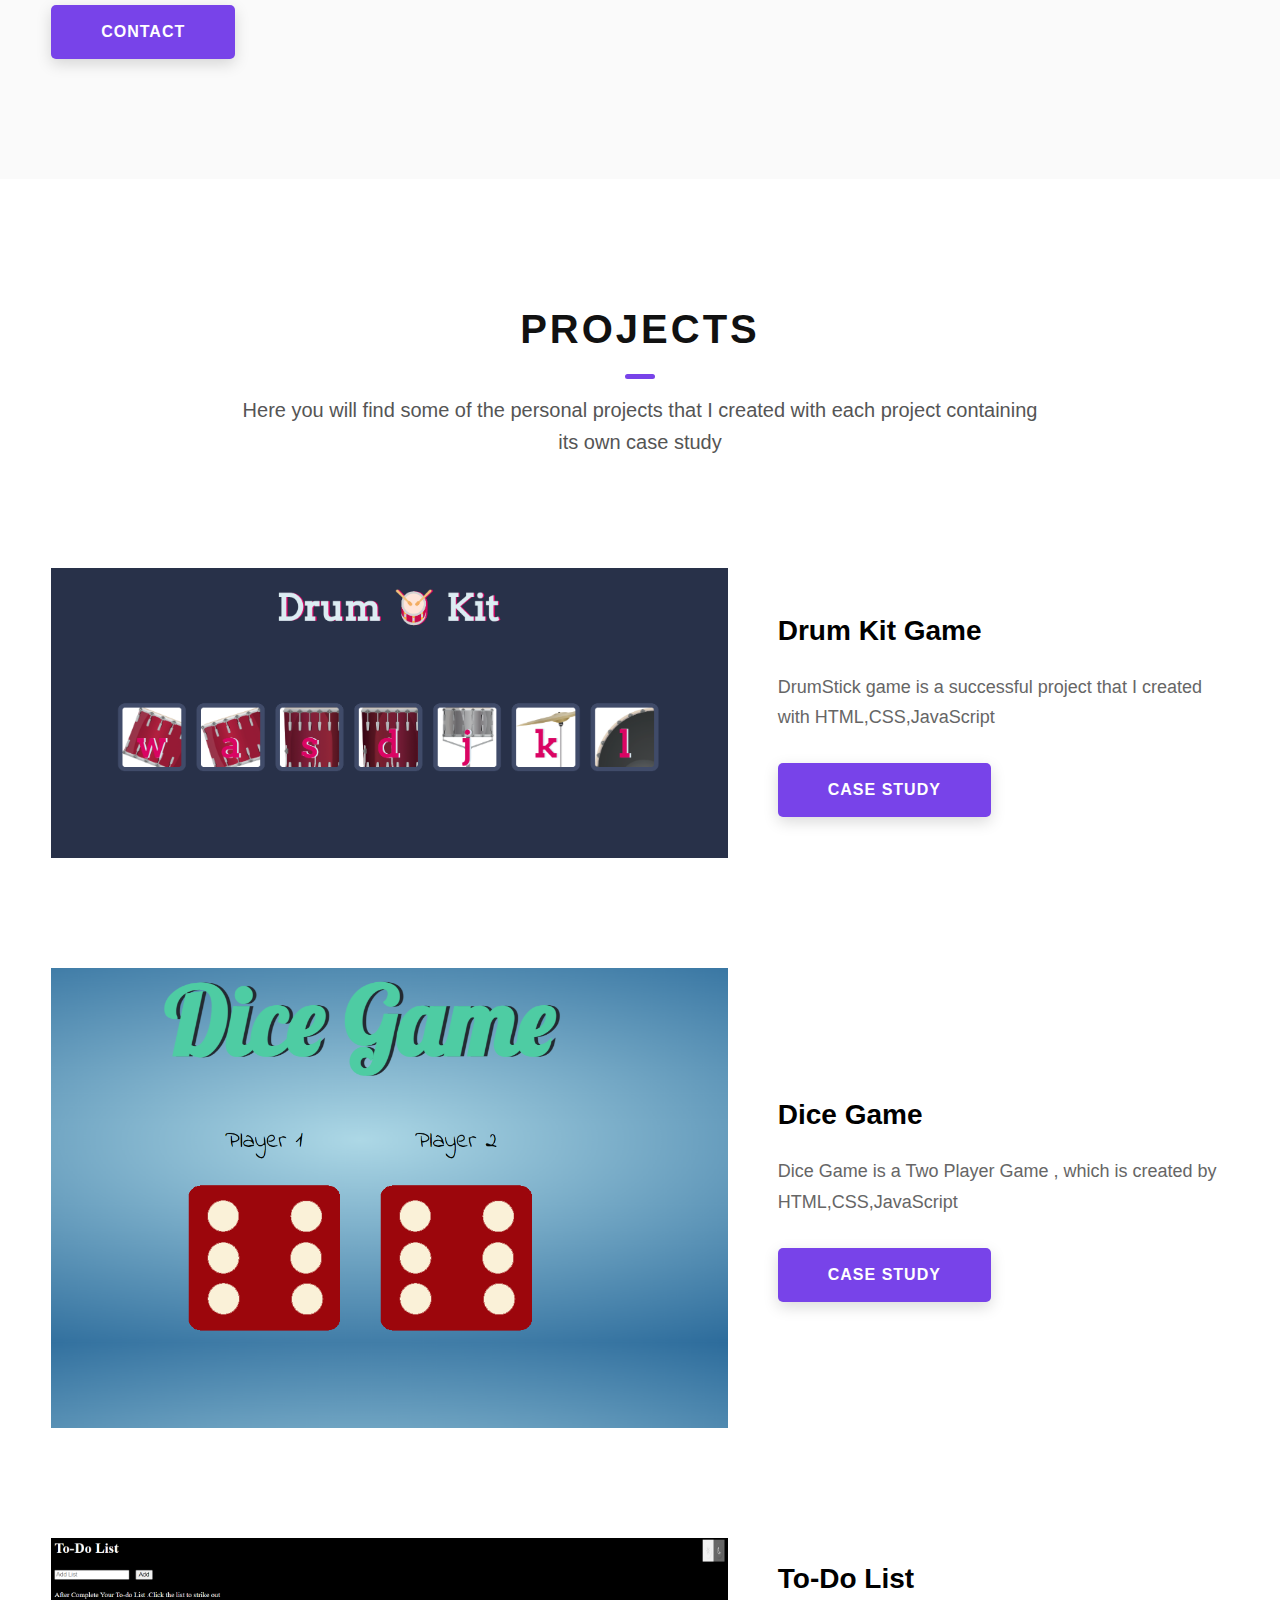
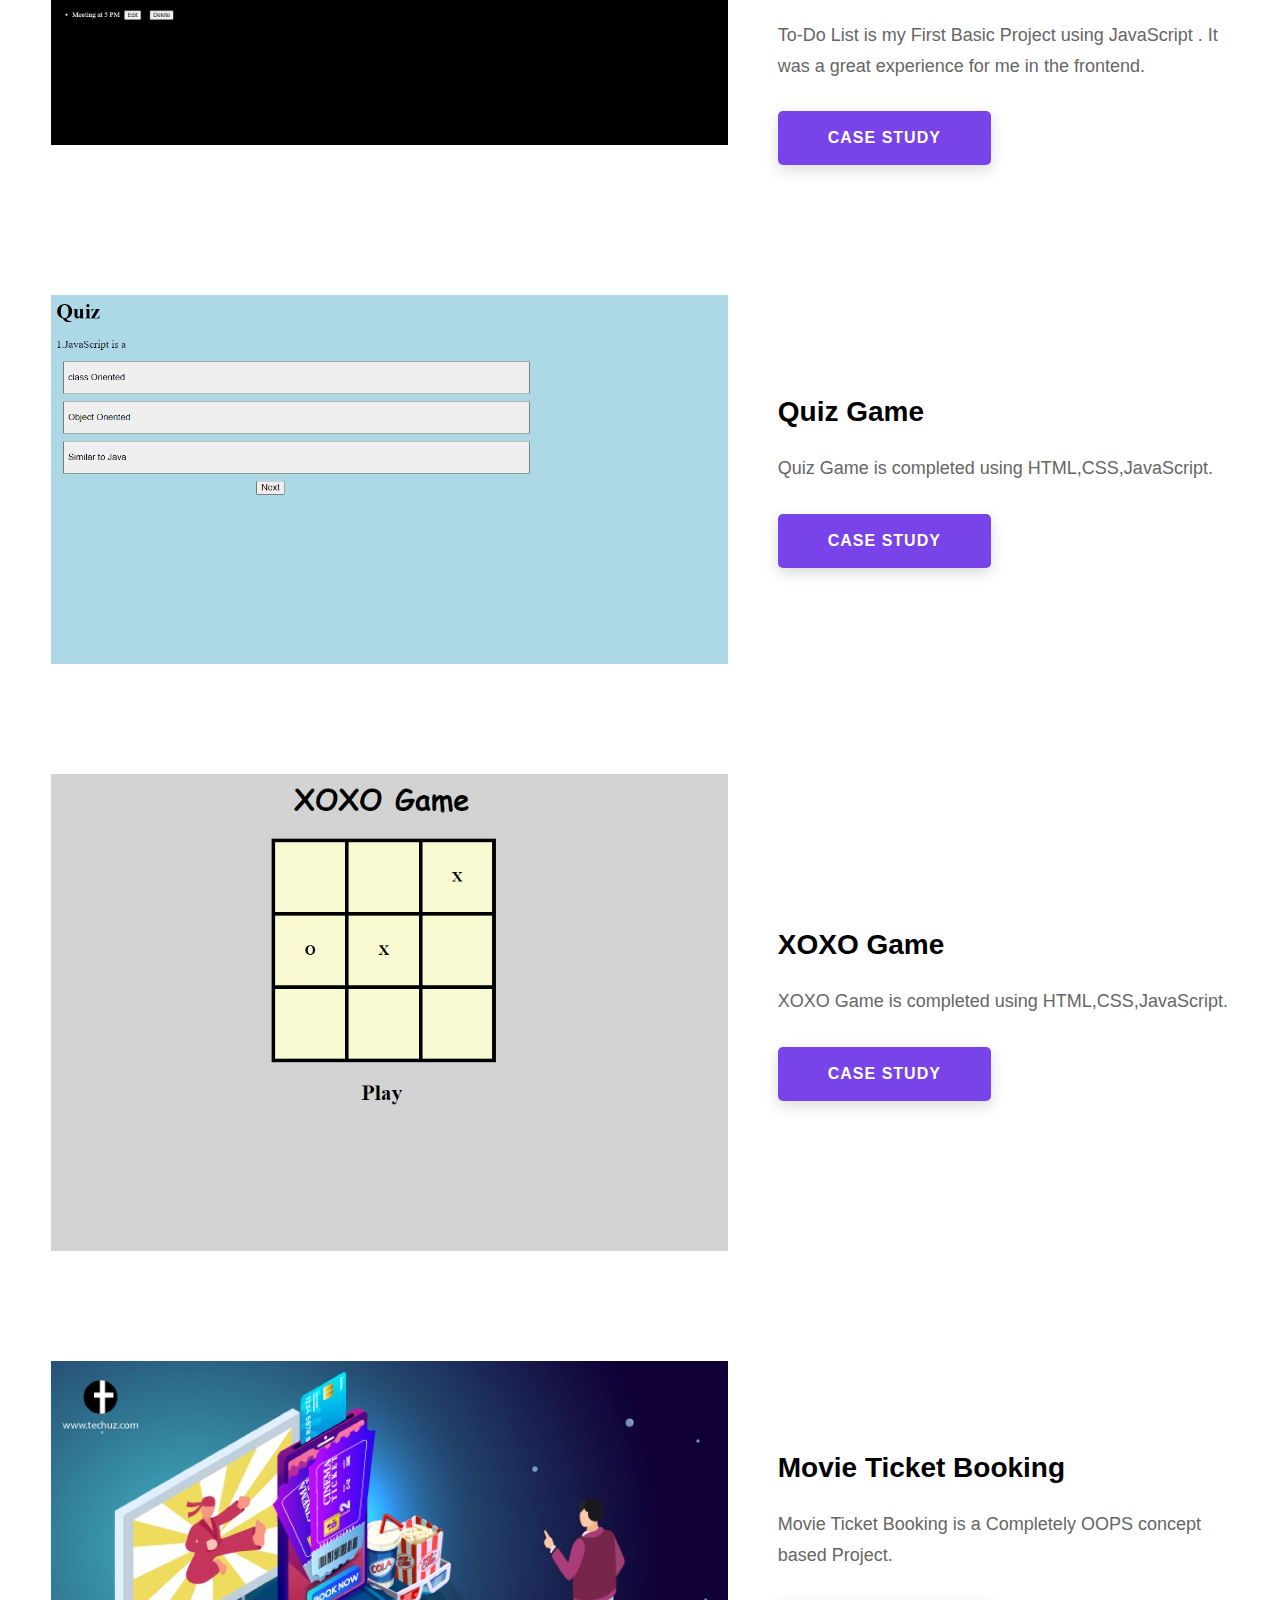
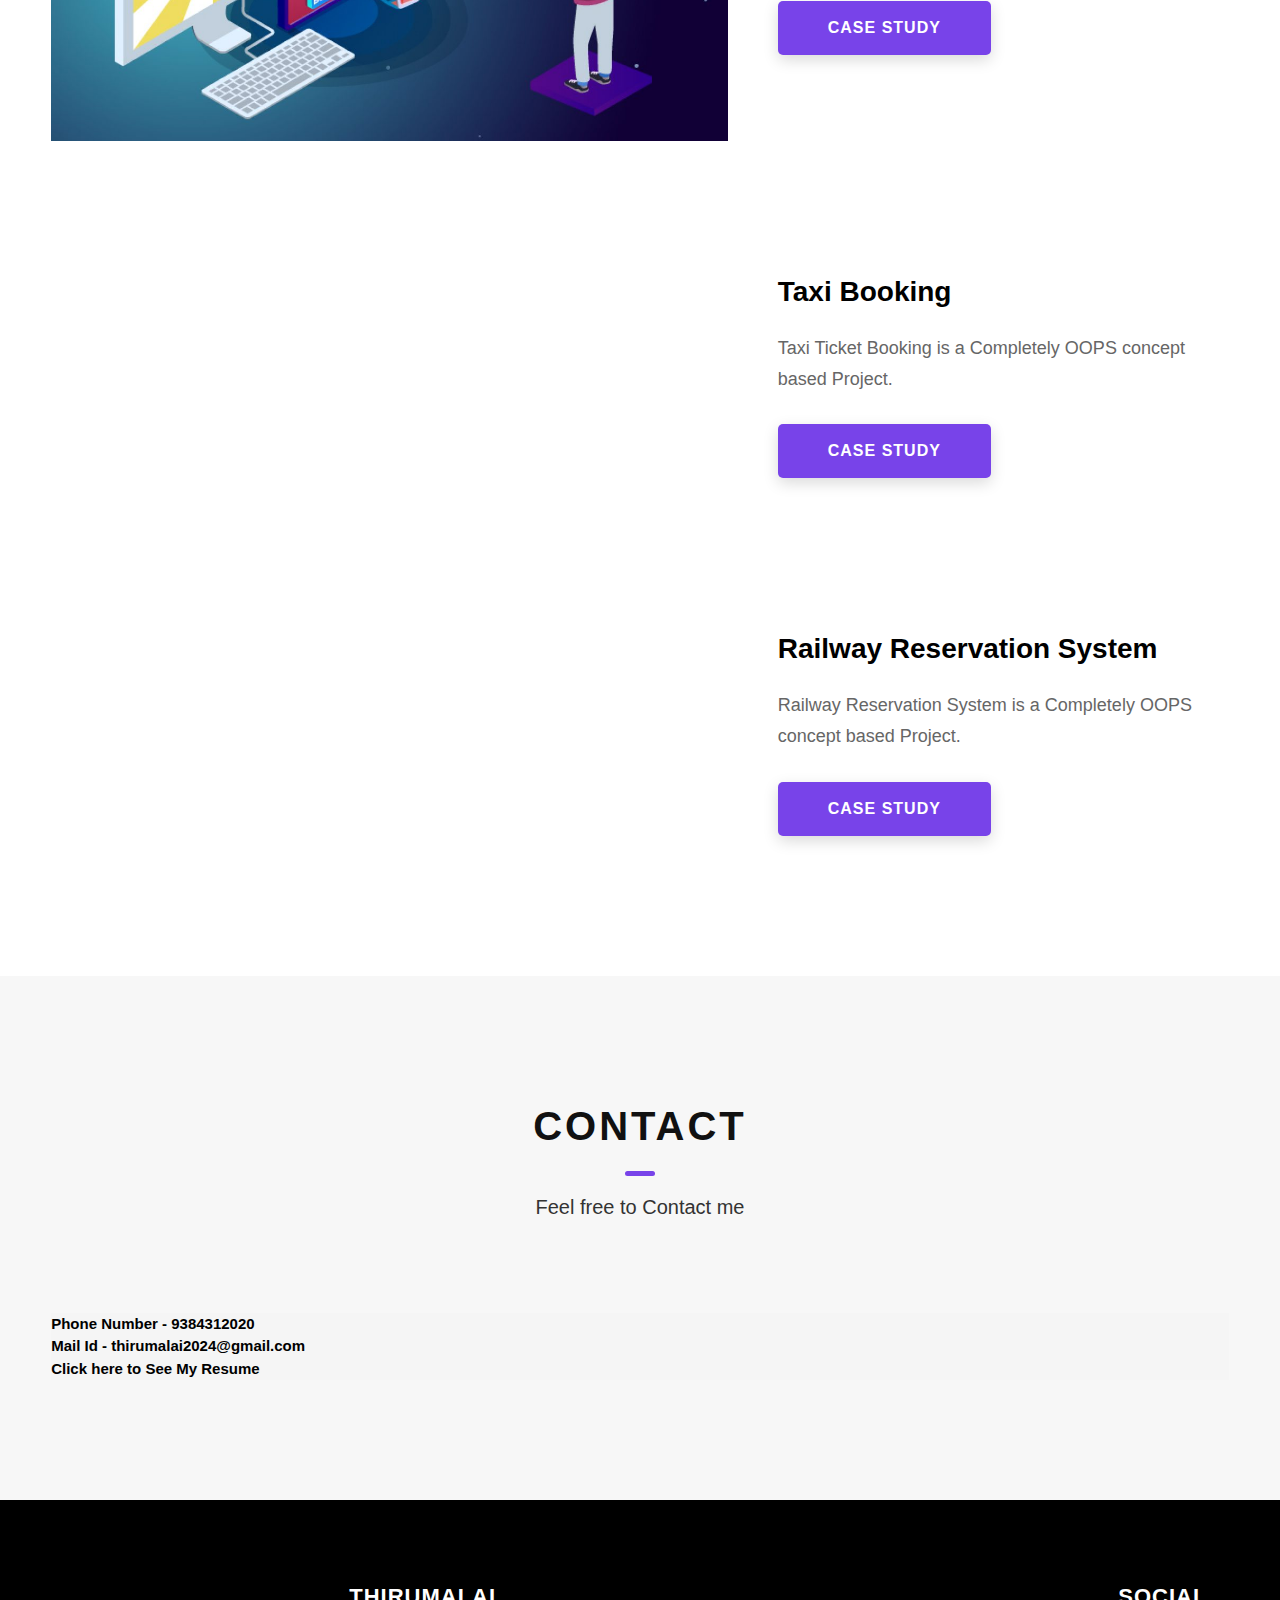
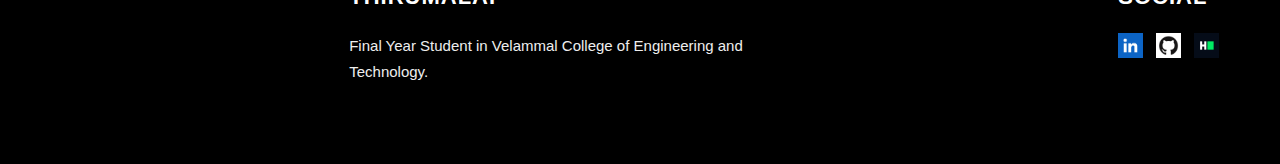
==== commit 4c1e1826: "index.html" ====
--- a/index.html
+++ b/index.html
@@ -86,6 +86,11 @@
         <div class="home-hero__social">
           <a href="https://www.hackerrank.com/profile/thirumalai2024" class="home-hero__social-icon-link home-hero__social-icon-link--bd-none" rel="noreferrer" target="_blank">
             <img src="./assets/png/hackerRank.png" alt=" HackerRank Channel" class="home-hero__social-icon">
+          </a>
+        </div>
+          <div class="home-hero__social">
+          <a href="https://www.geeksforgeeks.org/user/thirumalai2024/?utm_source=geeksforgeeks&utm_medium=my_profile&utm_campaign=auth_user" class="home-hero__social-icon-link home-hero__social-icon-link--bd-none" rel="noreferrer" target="_blank">
+            <img src="./assets/png/geeksforgeeks.jpg" alt=" GeeksforGeeks Channel" class="home-hero__social-icon">
           </a>
         </div>
       </div>
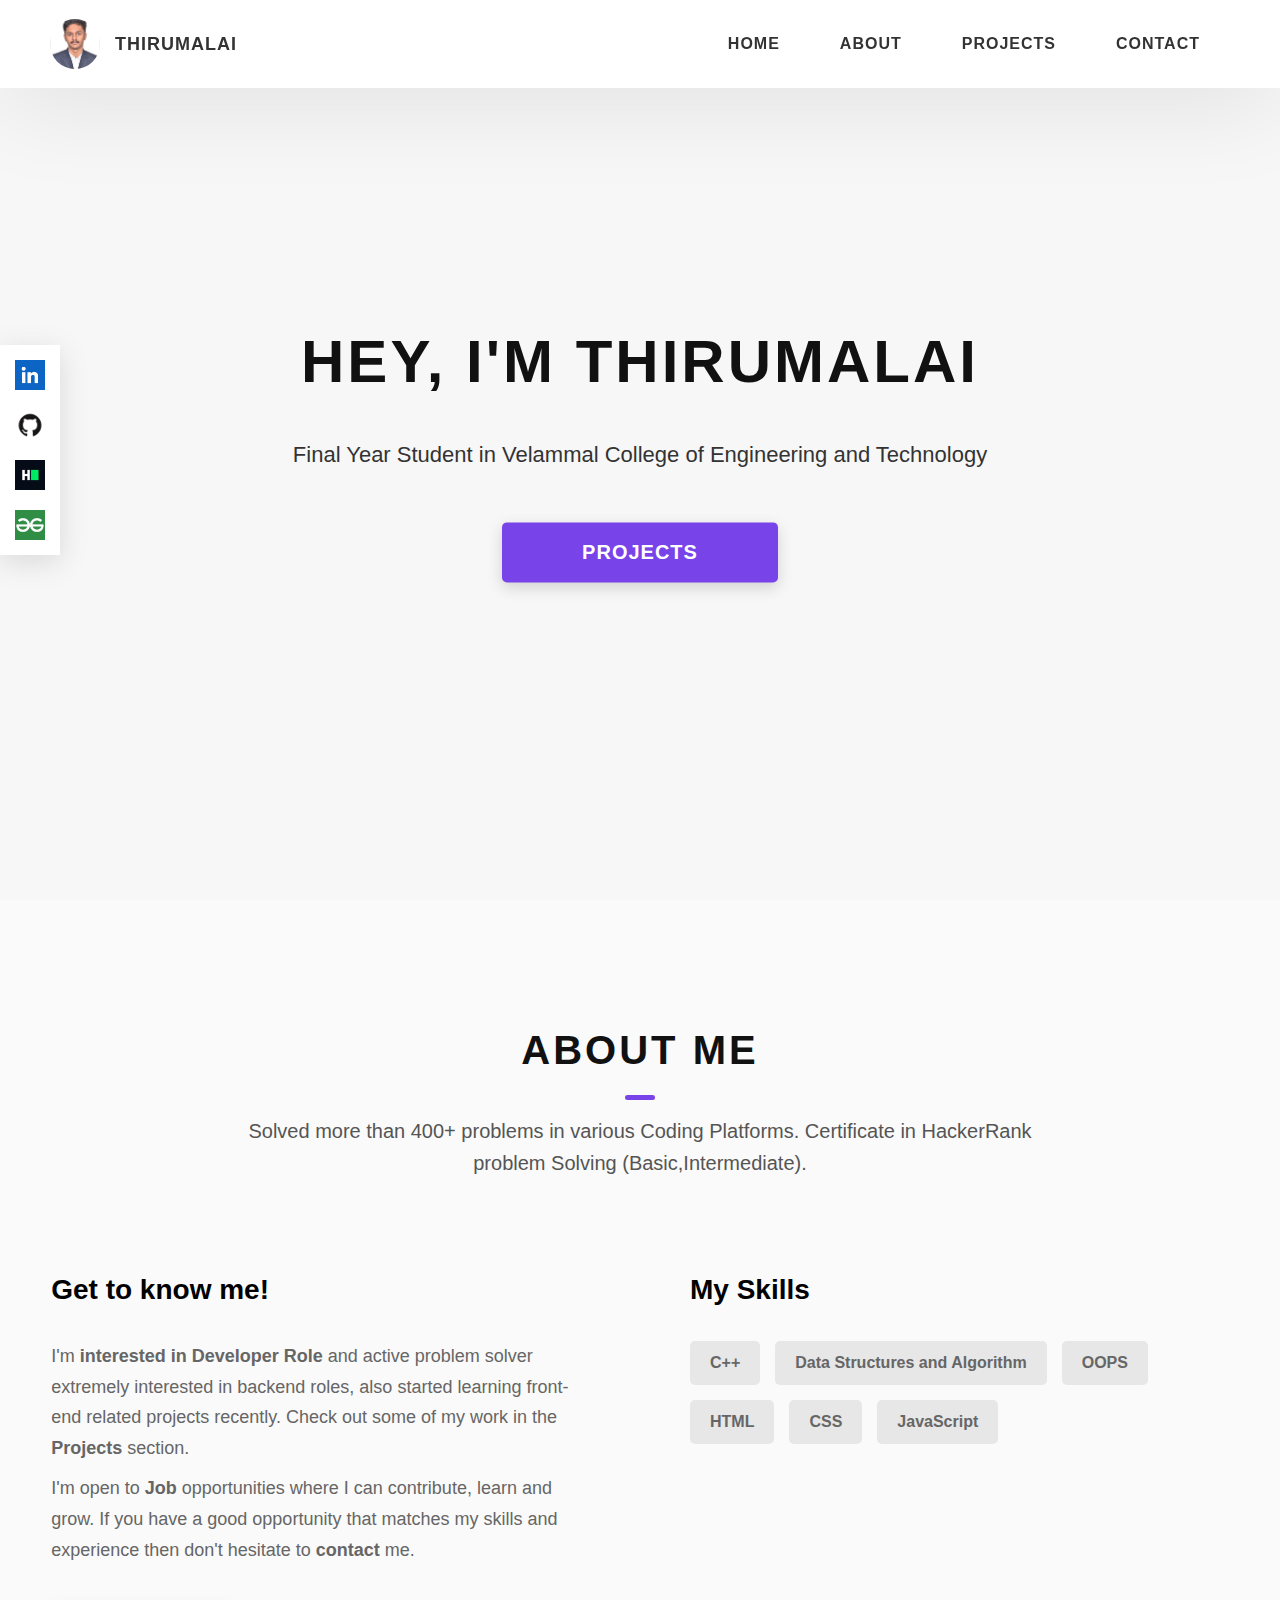
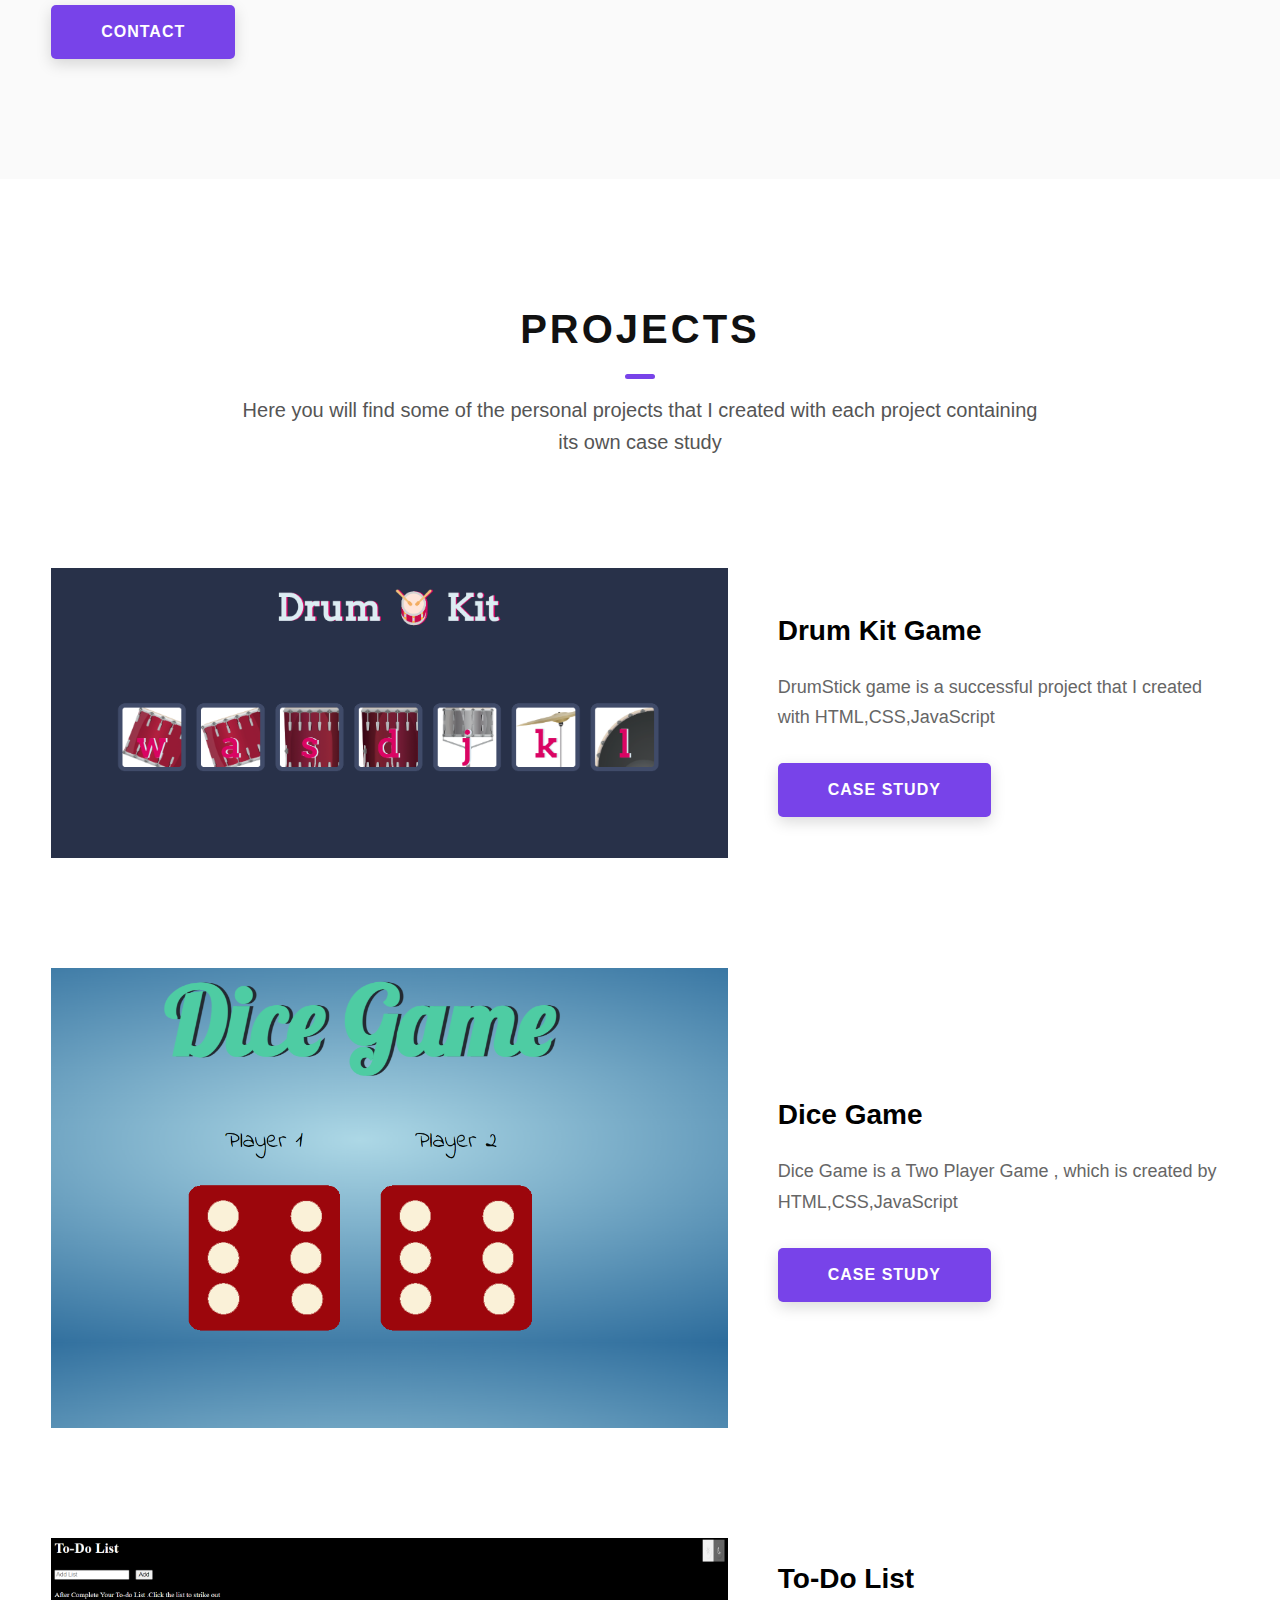
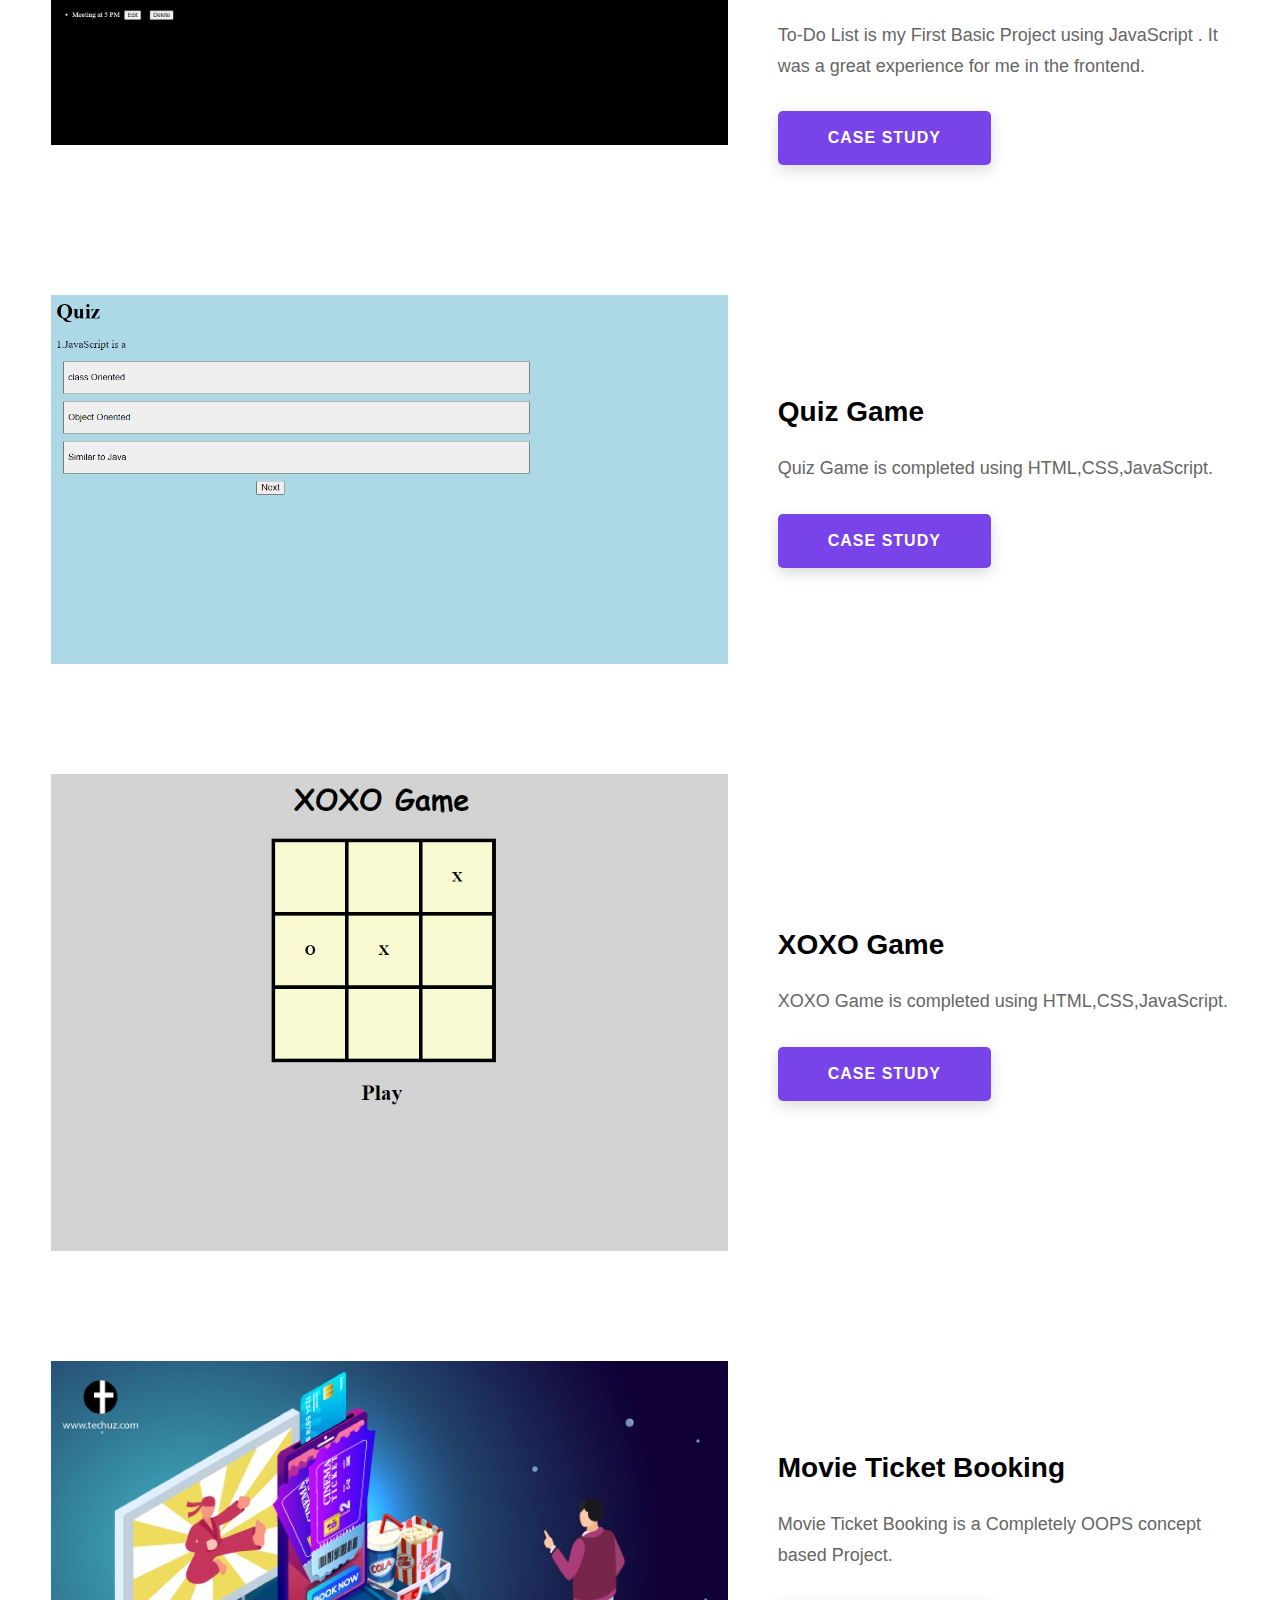
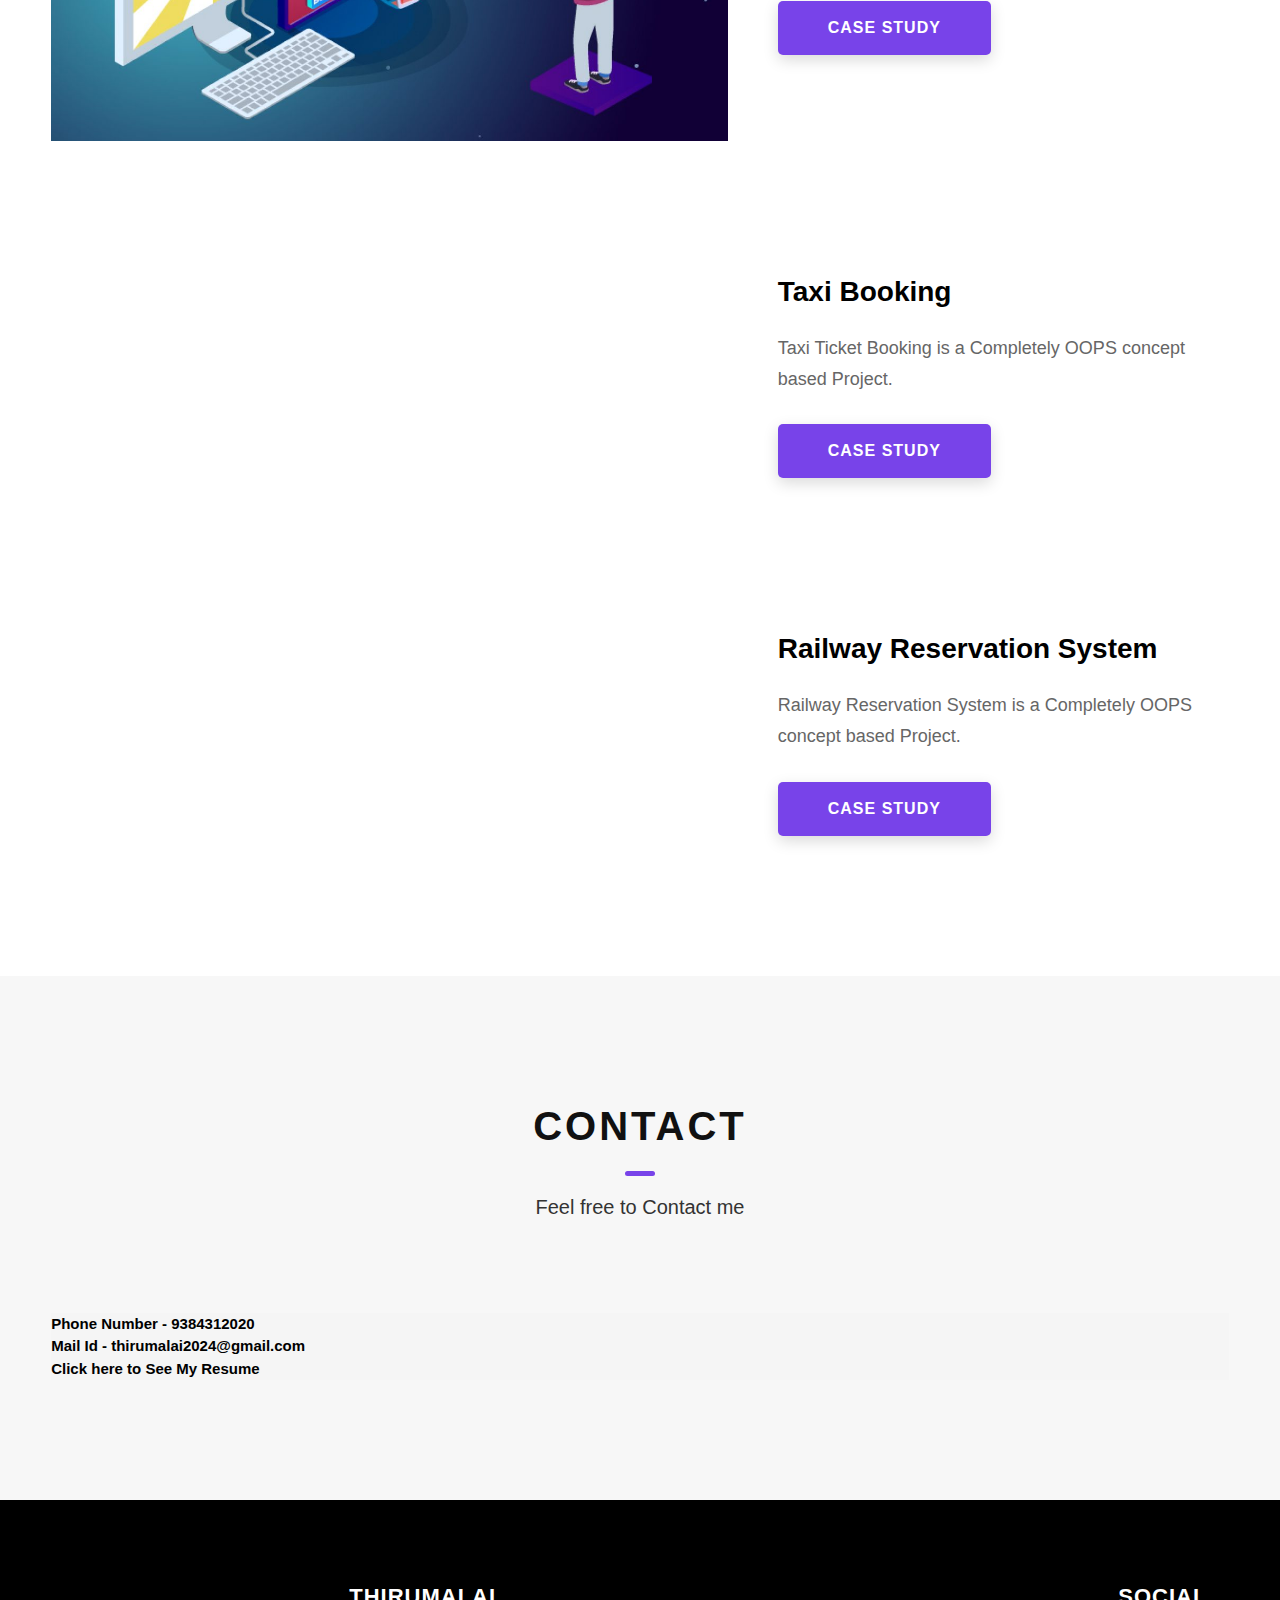
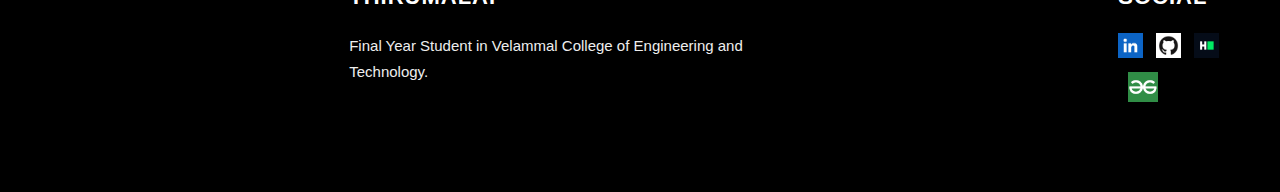
==== commit a0a821f2: "index.html" ====
--- a/index.html
+++ b/index.html
@@ -291,6 +291,11 @@
                 <img class="main-footer__icon" src="./assets/png/hackerRank.png" alt=" HackerRank Profile">
               </a>
             </div>
+               <div class="home-hero__social">
+          <a href="https://www.geeksforgeeks.org/user/thirumalai2024/?utm_source=geeksforgeeks&utm_medium=my_profile&utm_campaign=auth_user" class="home-hero__social-icon-link home-hero__social-icon-link--bd-none" rel="noreferrer" target="_blank">
+            <img src="./assets/png/geeksforgeeks.jpg" alt=" GeeksforGeeks Channel" class="home-hero__social-icon">
+          </a>
+        </div>
           </div>
           <div class="main-footer__row main-footer__row-2">
             <h2 class="heading heading-sm text-lt">Thirumalai</h2>
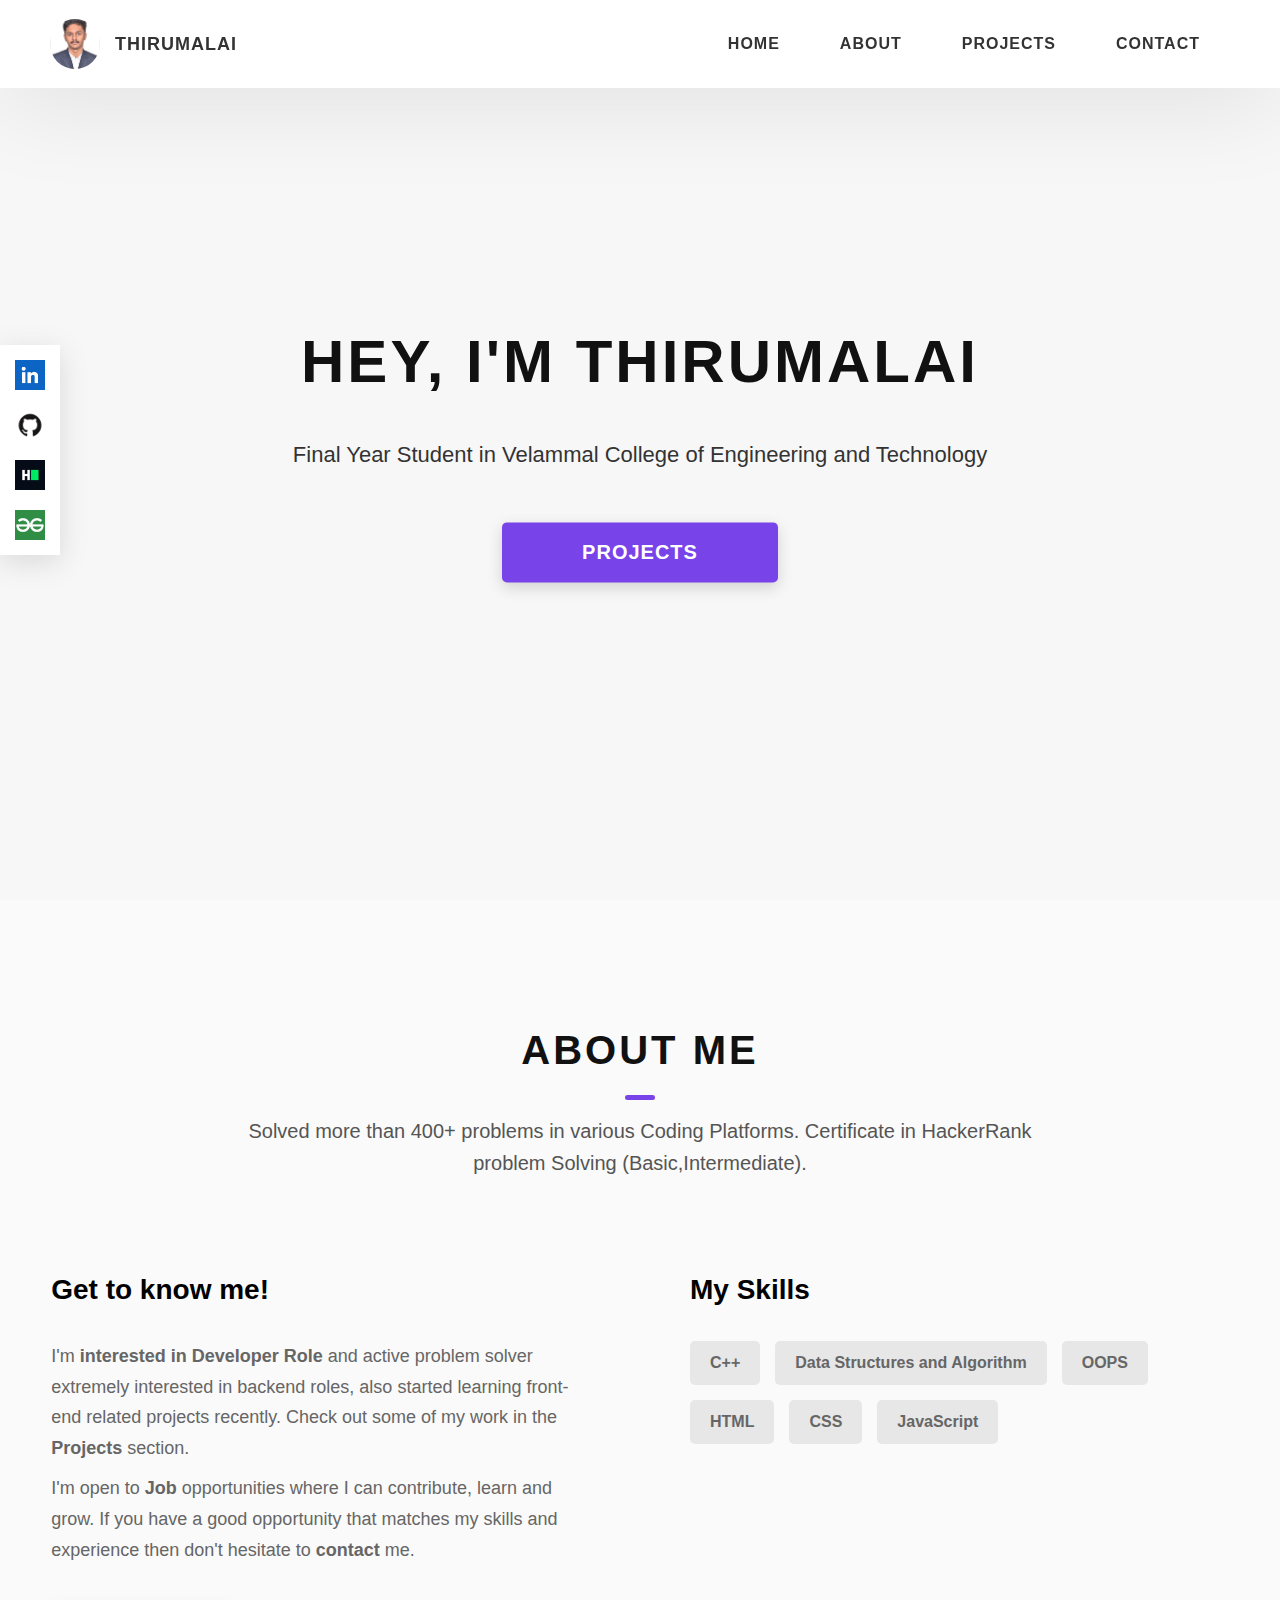
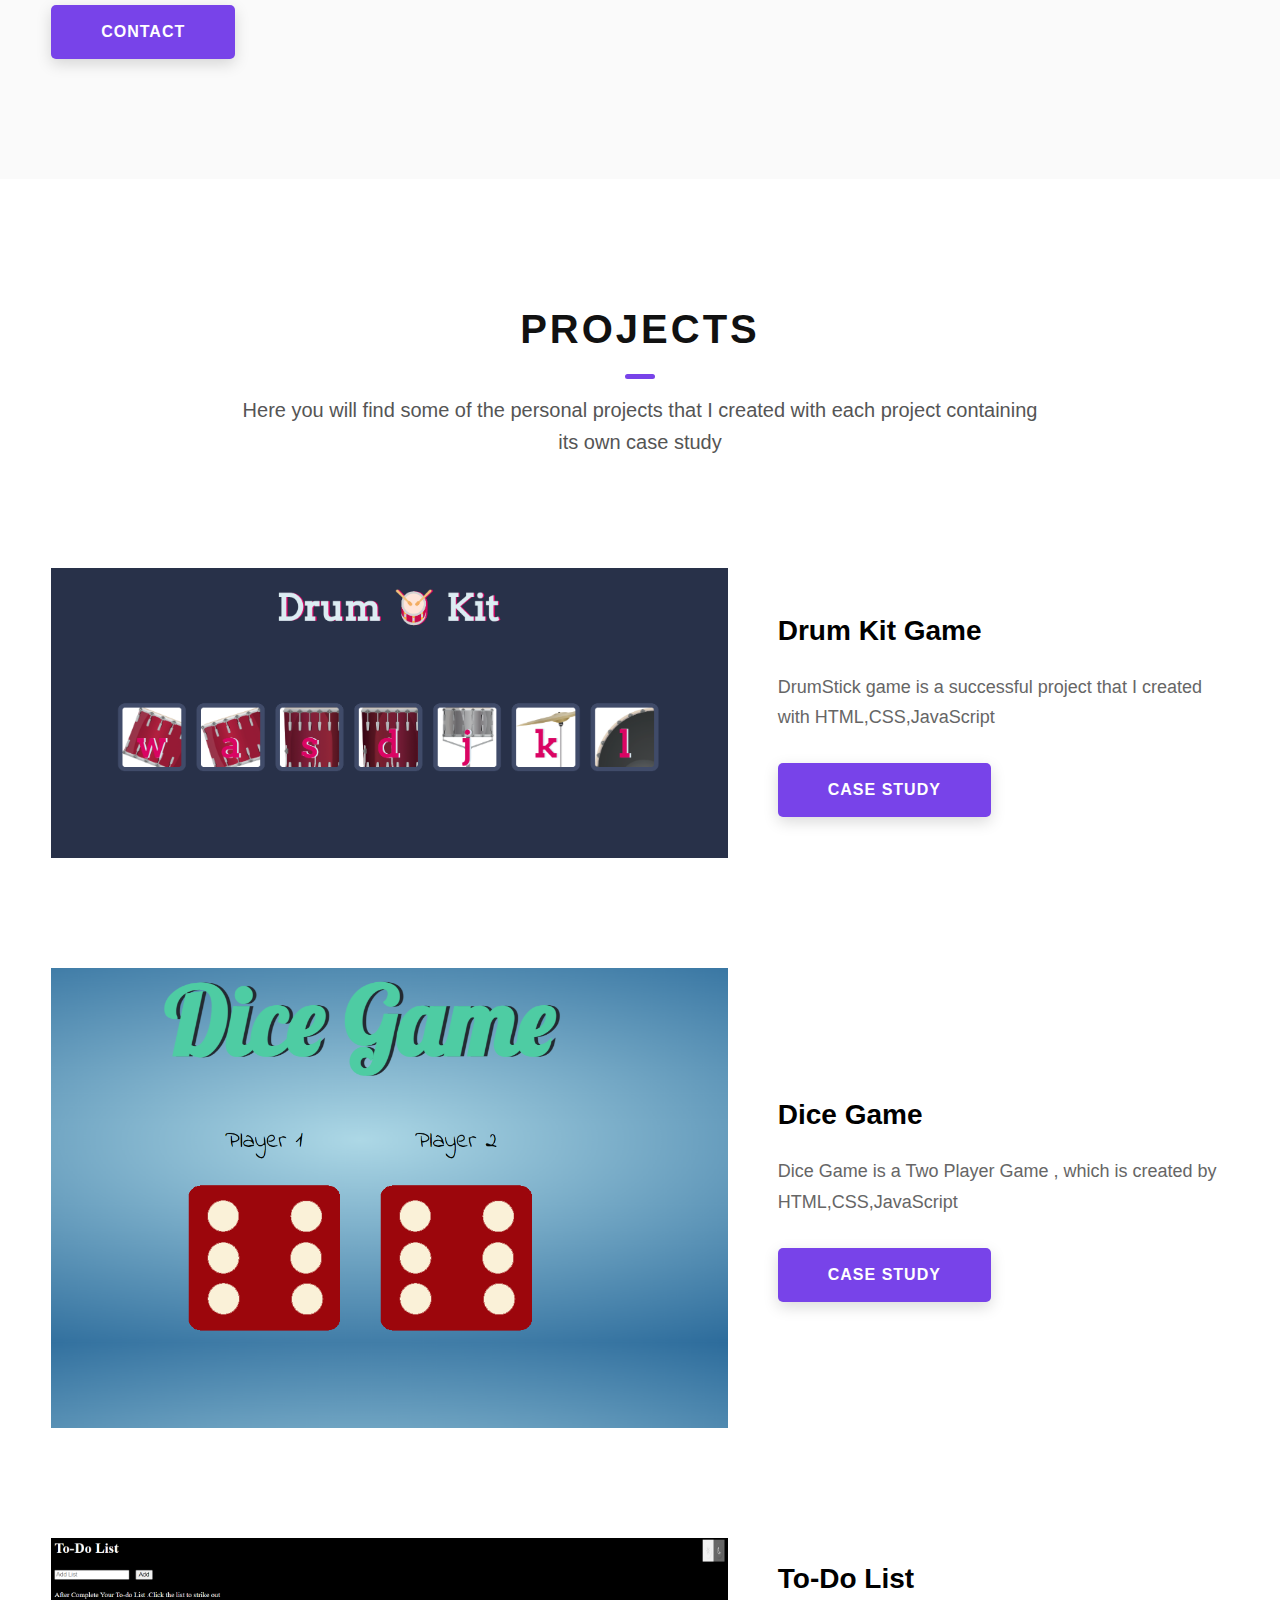
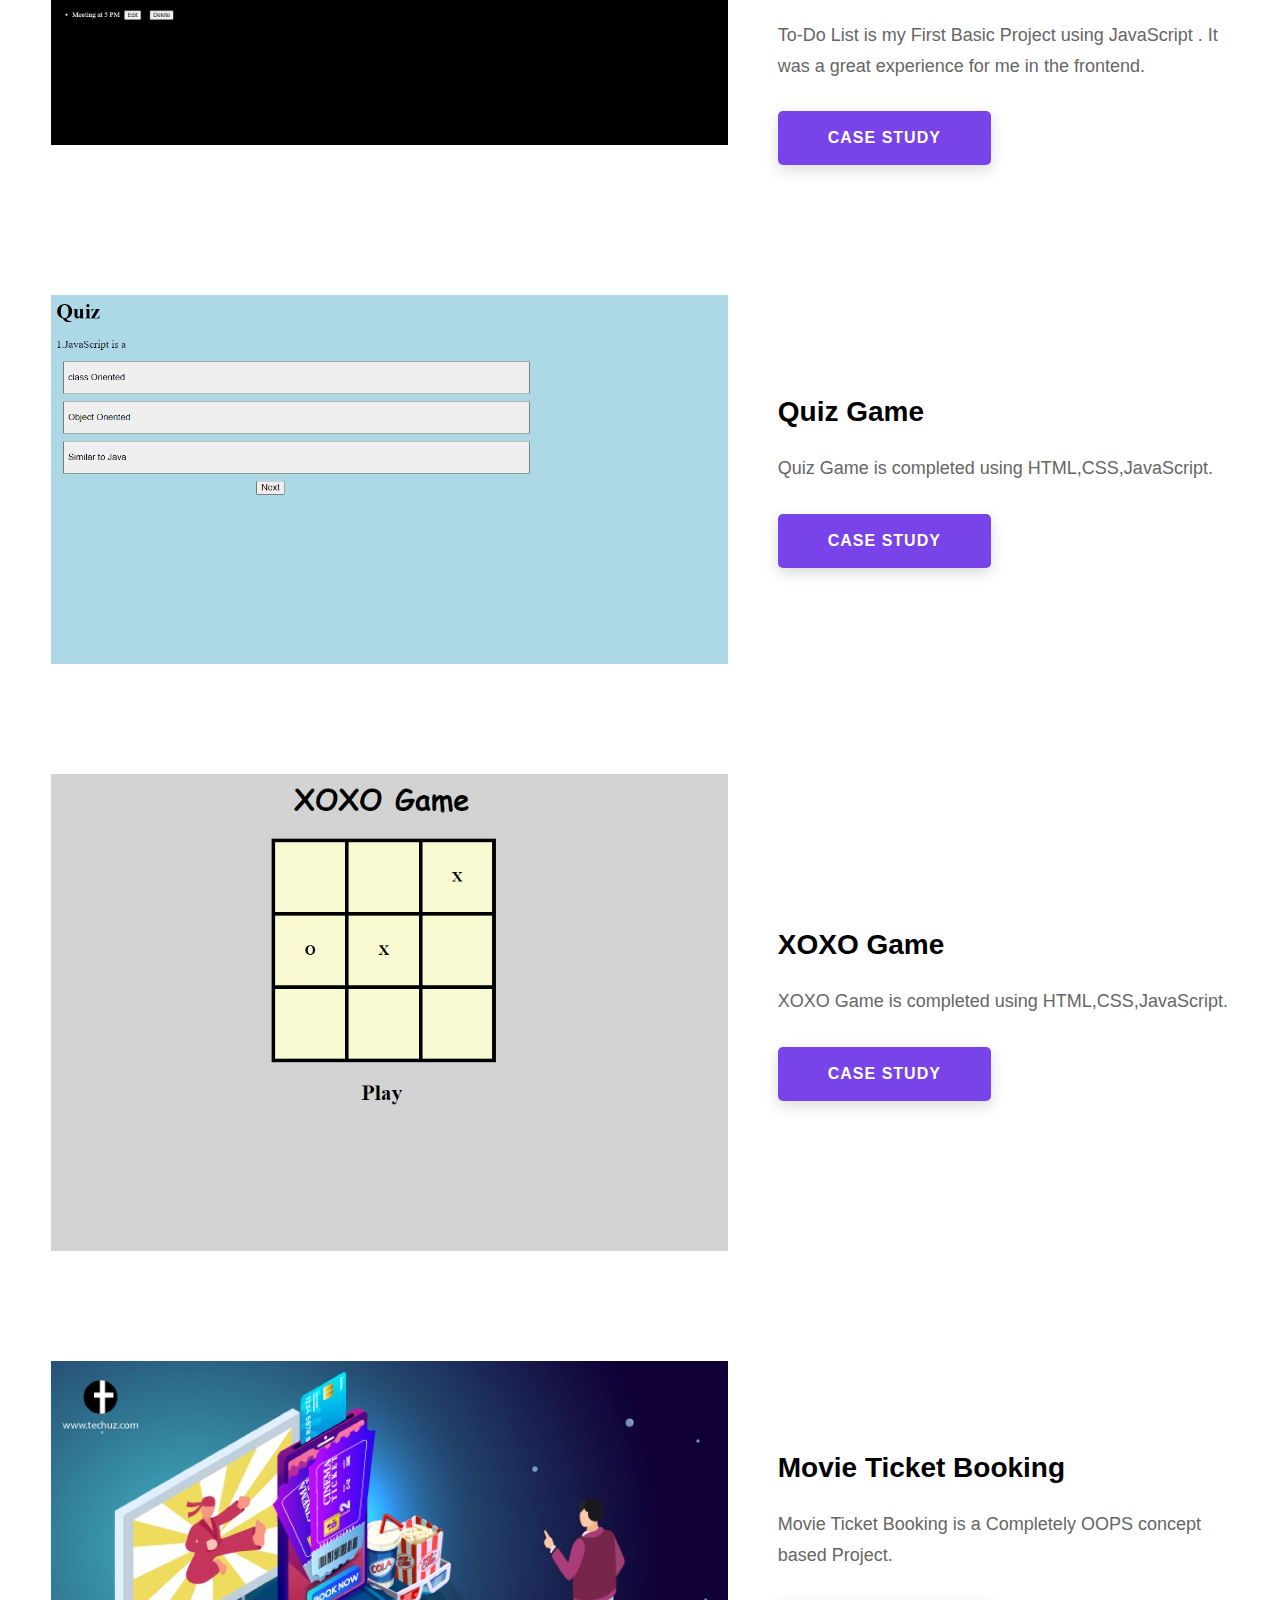
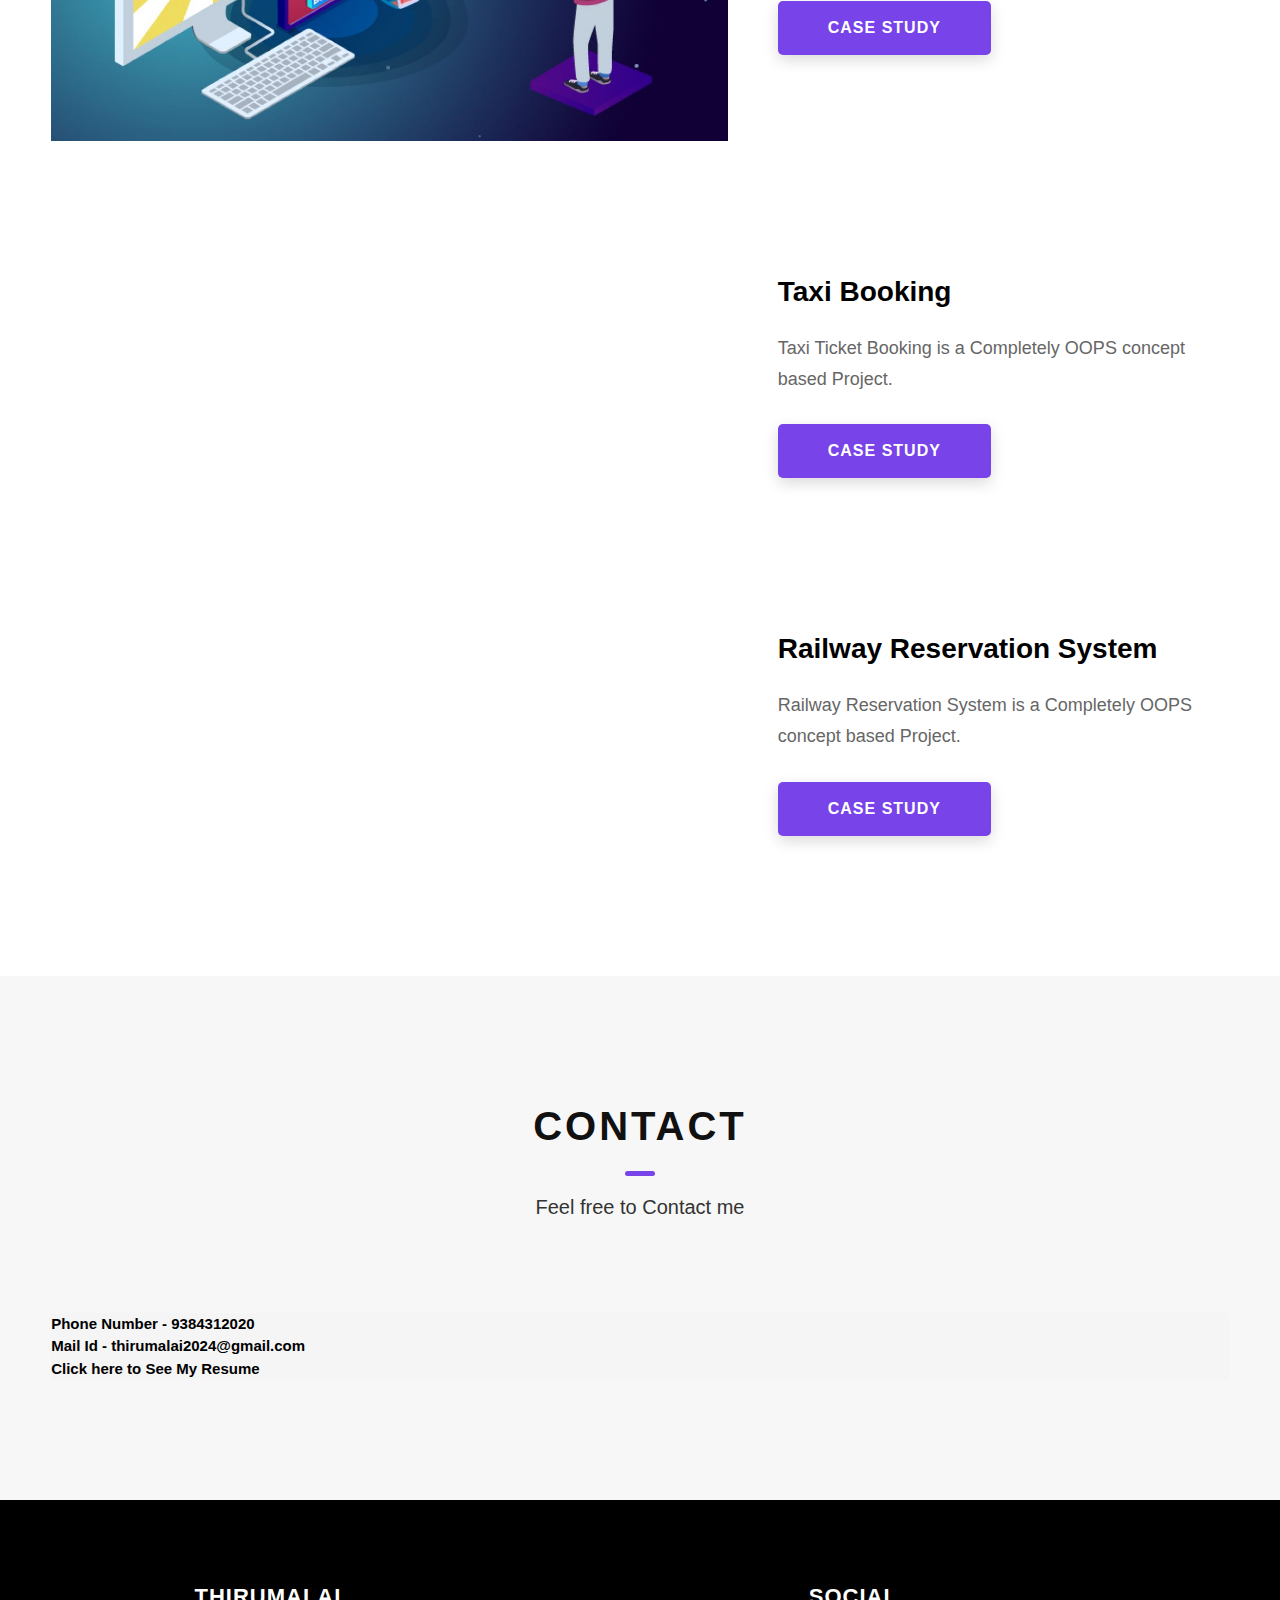
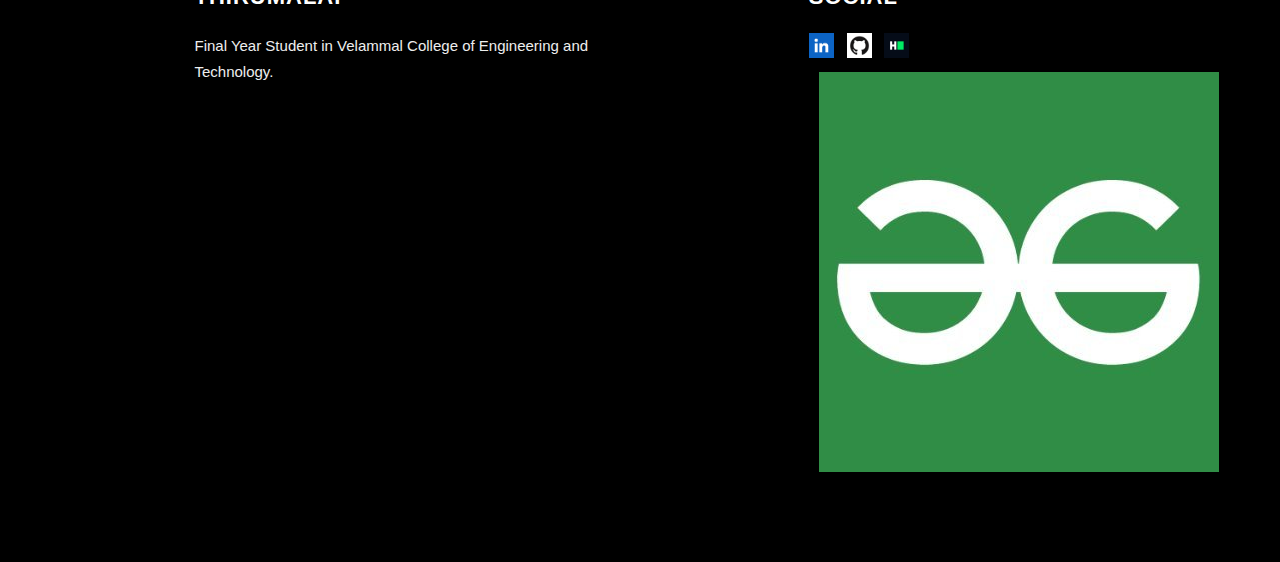
==== commit f27d4b82: "index.html" ====
--- a/index.html
+++ b/index.html
@@ -290,12 +290,12 @@
               <a target="_blank" rel="noreferrer" href="https://www.hackerrank.com/profile/thirumalai2024">
                 <img class="main-footer__icon" src="./assets/png/hackerRank.png" alt=" HackerRank Profile">
               </a>
-            </div>
-               <div class="home-hero__social">
-          <a href="https://www.geeksforgeeks.org/user/thirumalai2024/?utm_source=geeksforgeeks&utm_medium=my_profile&utm_campaign=auth_user" class="home-hero__social-icon-link home-hero__social-icon-link--bd-none" rel="noreferrer" target="_blank">
+
+                <a href="https://www.geeksforgeeks.org/user/thirumalai2024/?utm_source=geeksforgeeks&utm_medium=my_profile&utm_campaign=auth_user" class="home-hero__social-icon-link home-hero__social-icon-link--bd-none" rel="noreferrer" target="_blank">
             <img src="./assets/png/geeksforgeeks.jpg" alt=" GeeksforGeeks Channel" class="home-hero__social-icon">
           </a>
-        </div>
+            </div>
+             
           </div>
           <div class="main-footer__row main-footer__row-2">
             <h2 class="heading heading-sm text-lt">Thirumalai</h2>
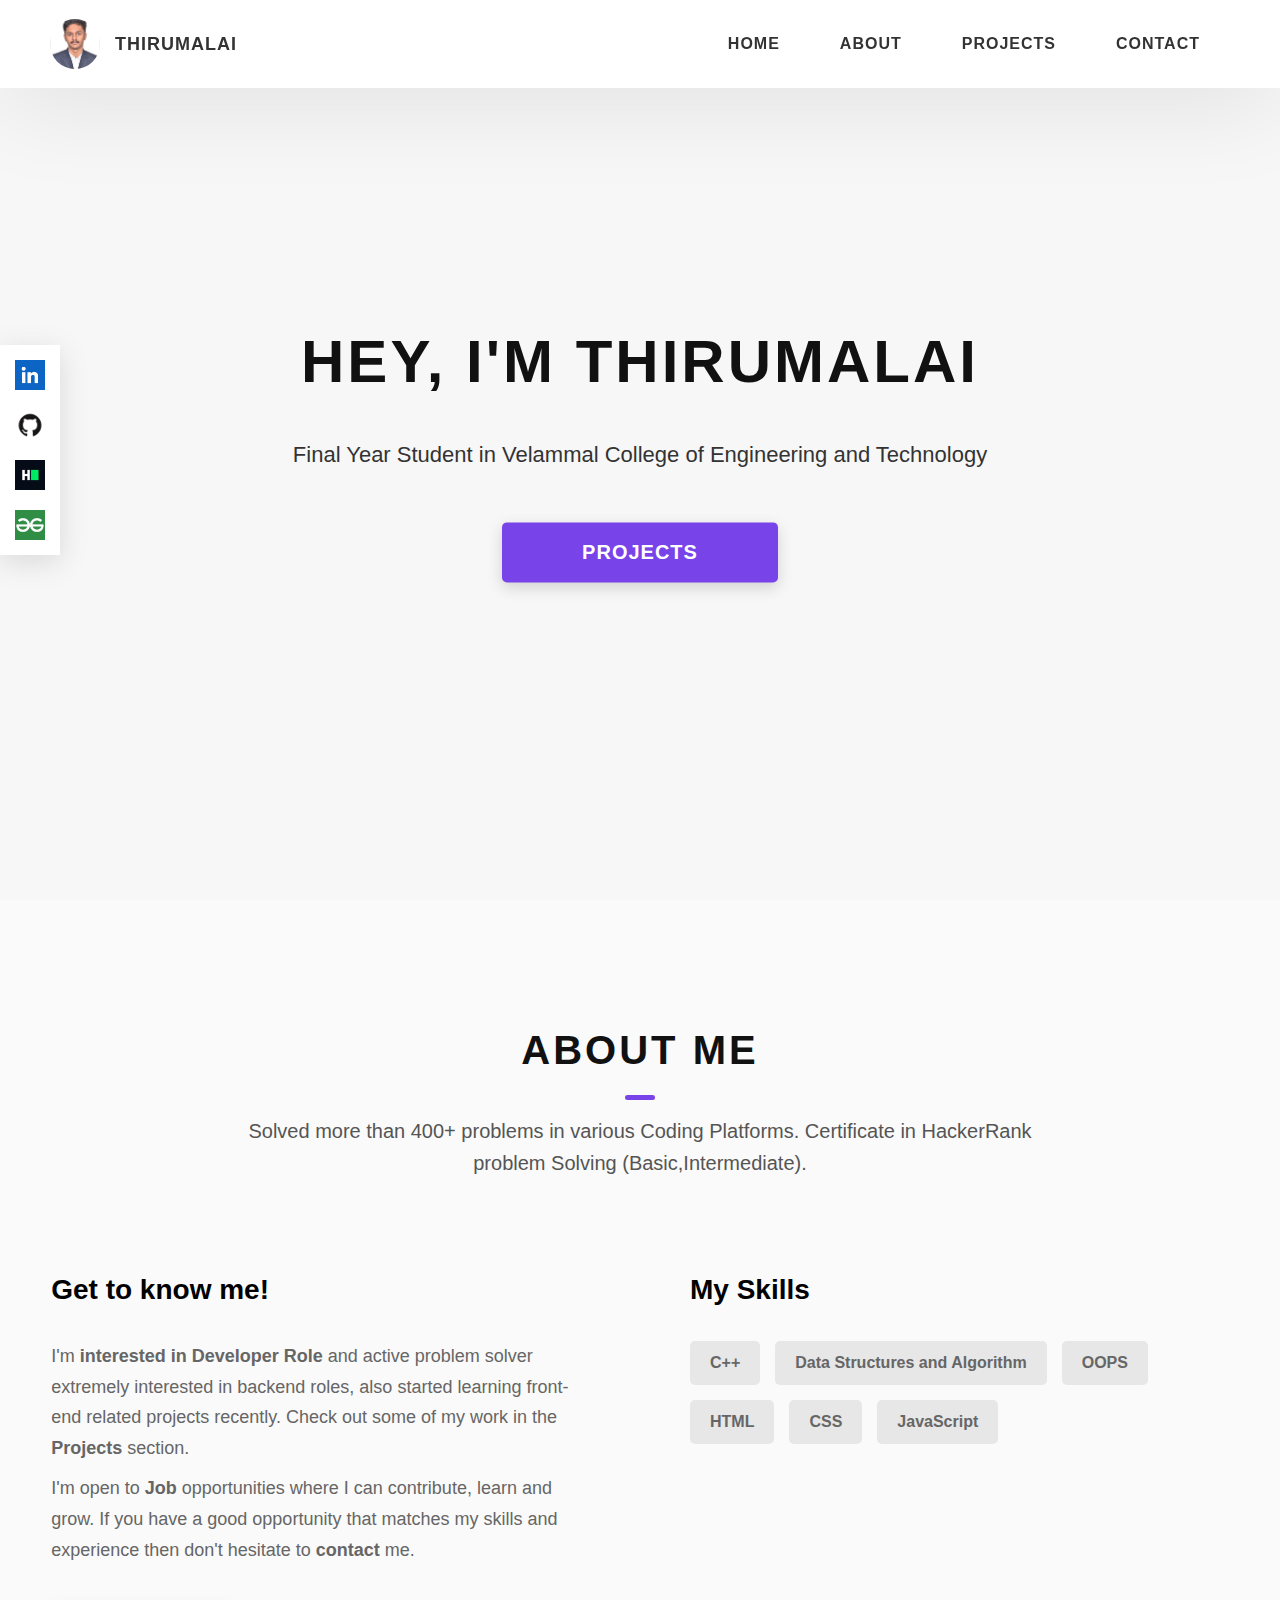
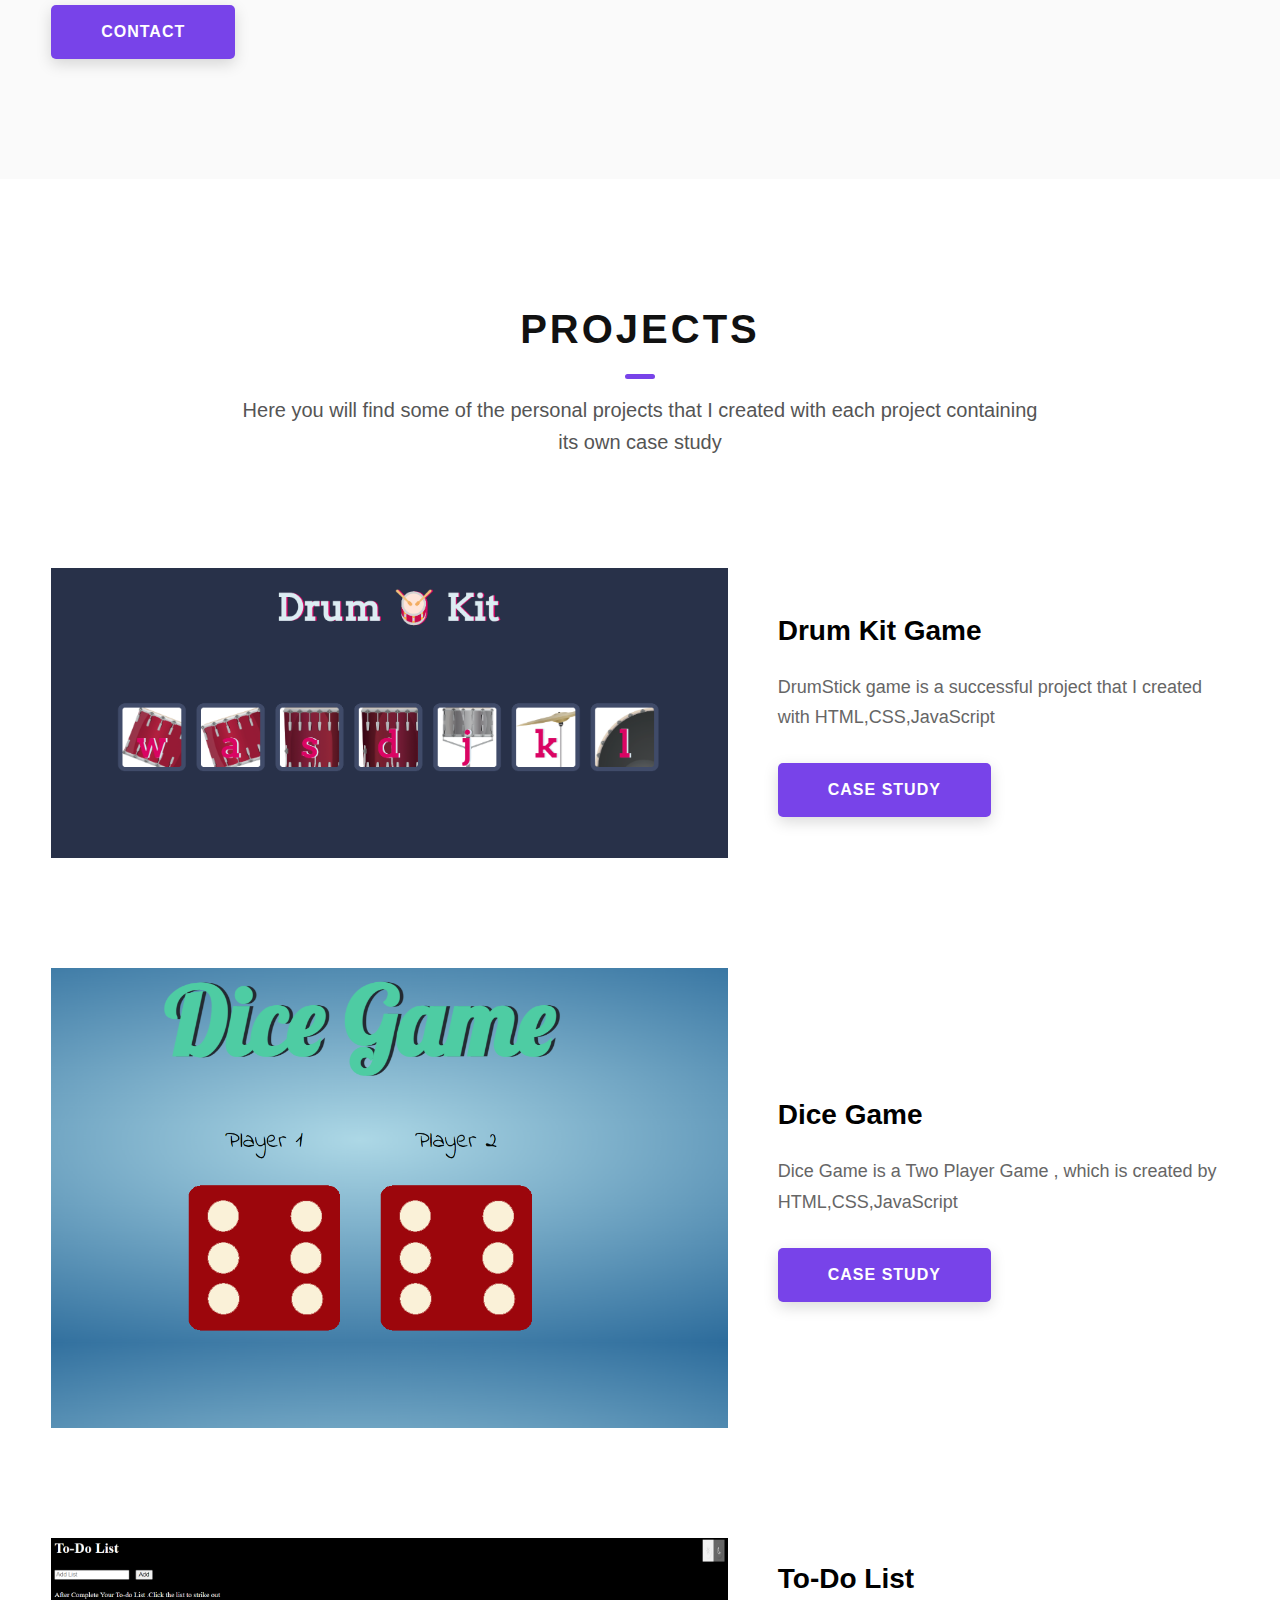
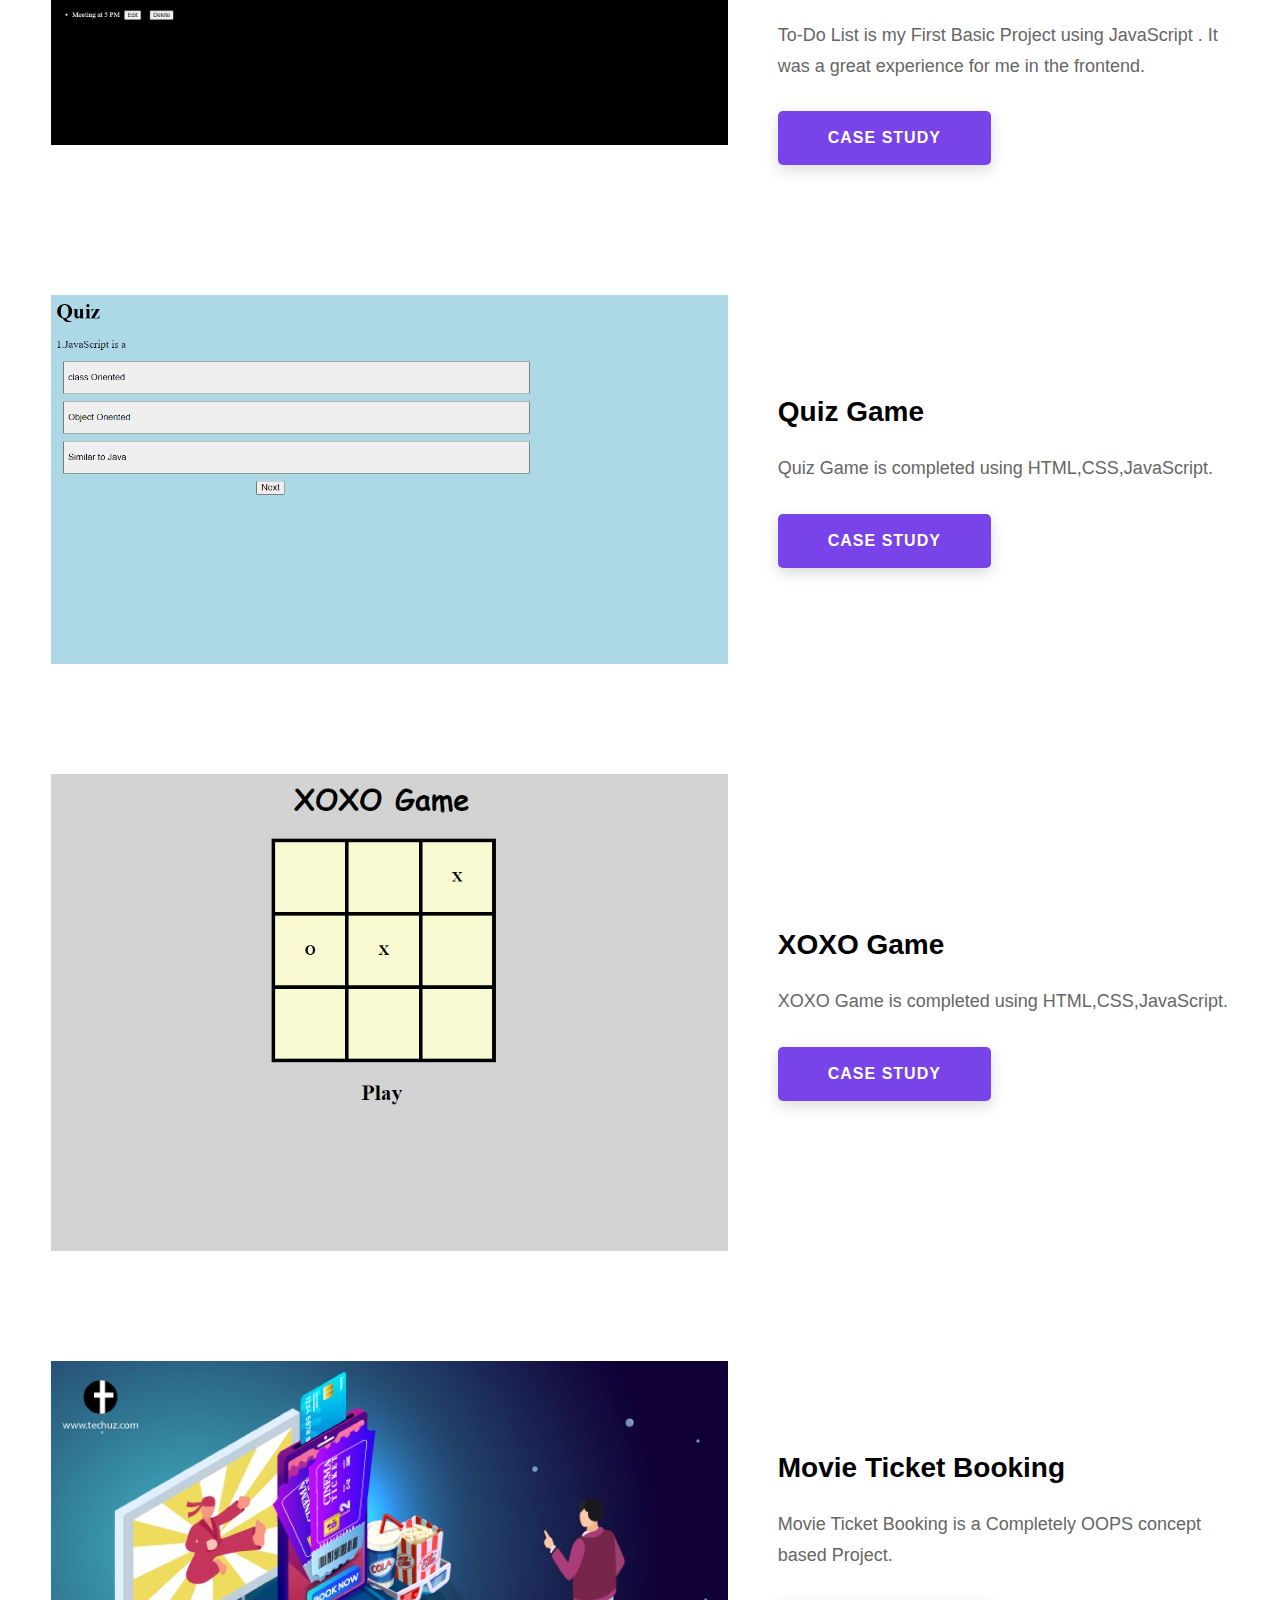
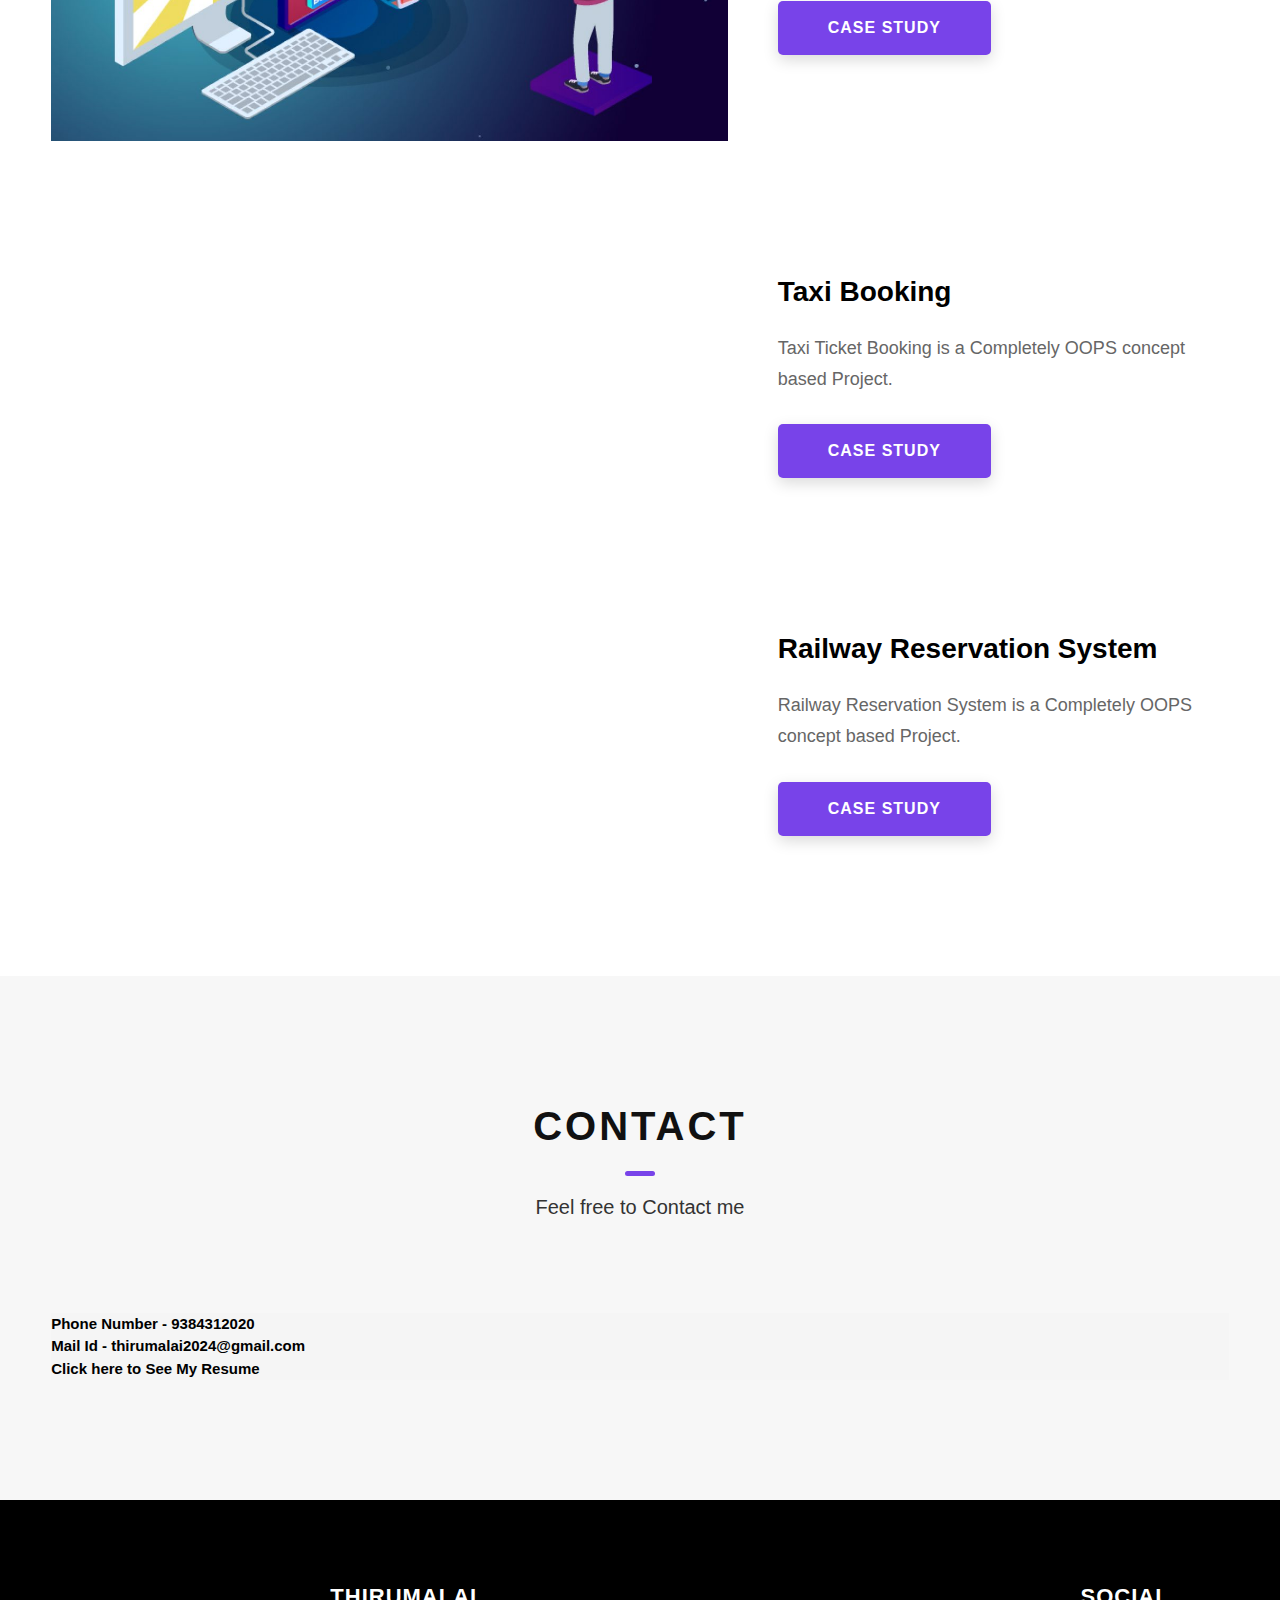
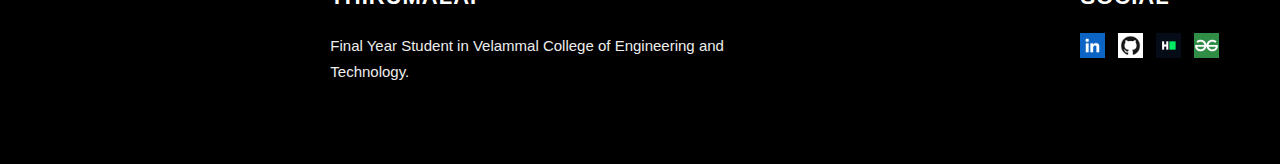
==== commit 2d2e5f7b: "index.html" ====
--- a/index.html
+++ b/index.html
@@ -291,9 +291,9 @@
                 <img class="main-footer__icon" src="./assets/png/hackerRank.png" alt=" HackerRank Profile">
               </a>
 
-                <a href="https://www.geeksforgeeks.org/user/thirumalai2024/?utm_source=geeksforgeeks&utm_medium=my_profile&utm_campaign=auth_user" class="home-hero__social-icon-link home-hero__social-icon-link--bd-none" rel="noreferrer" target="_blank">
-            <img src="./assets/png/geeksforgeeks.jpg" alt=" GeeksforGeeks Channel" class="home-hero__social-icon">
-          </a>
+                <a target="_blank" rel="noreferrer" href="https://www.geeksforgeeks.org/user/thirumalai2024/?utm_source=geeksforgeeks&utm_medium=my_profile&utm_campaign=auth_user">
+                <img class="main-footer__icon" src="./assets/png/geeksforgeeks.jpg" alt="geeksforgeeks Profile">
+              </a>
             </div>
              
           </div>
